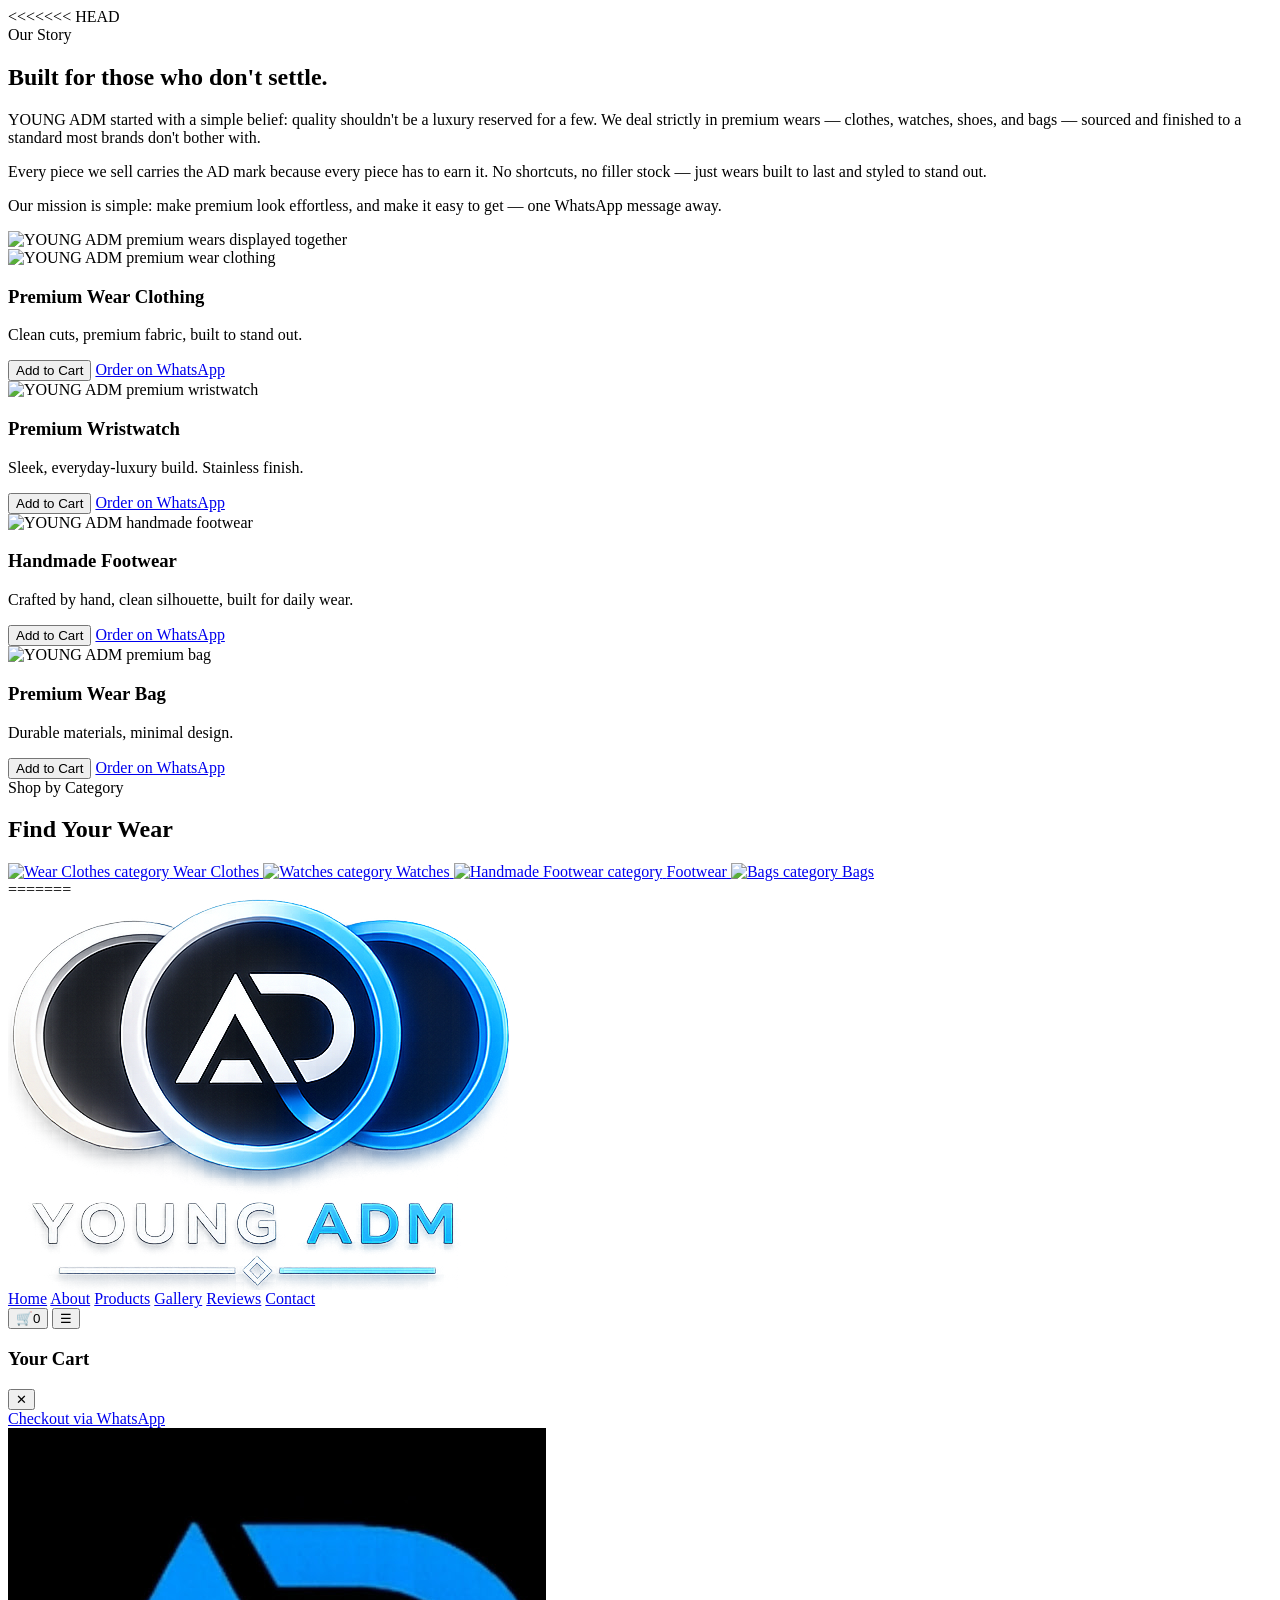
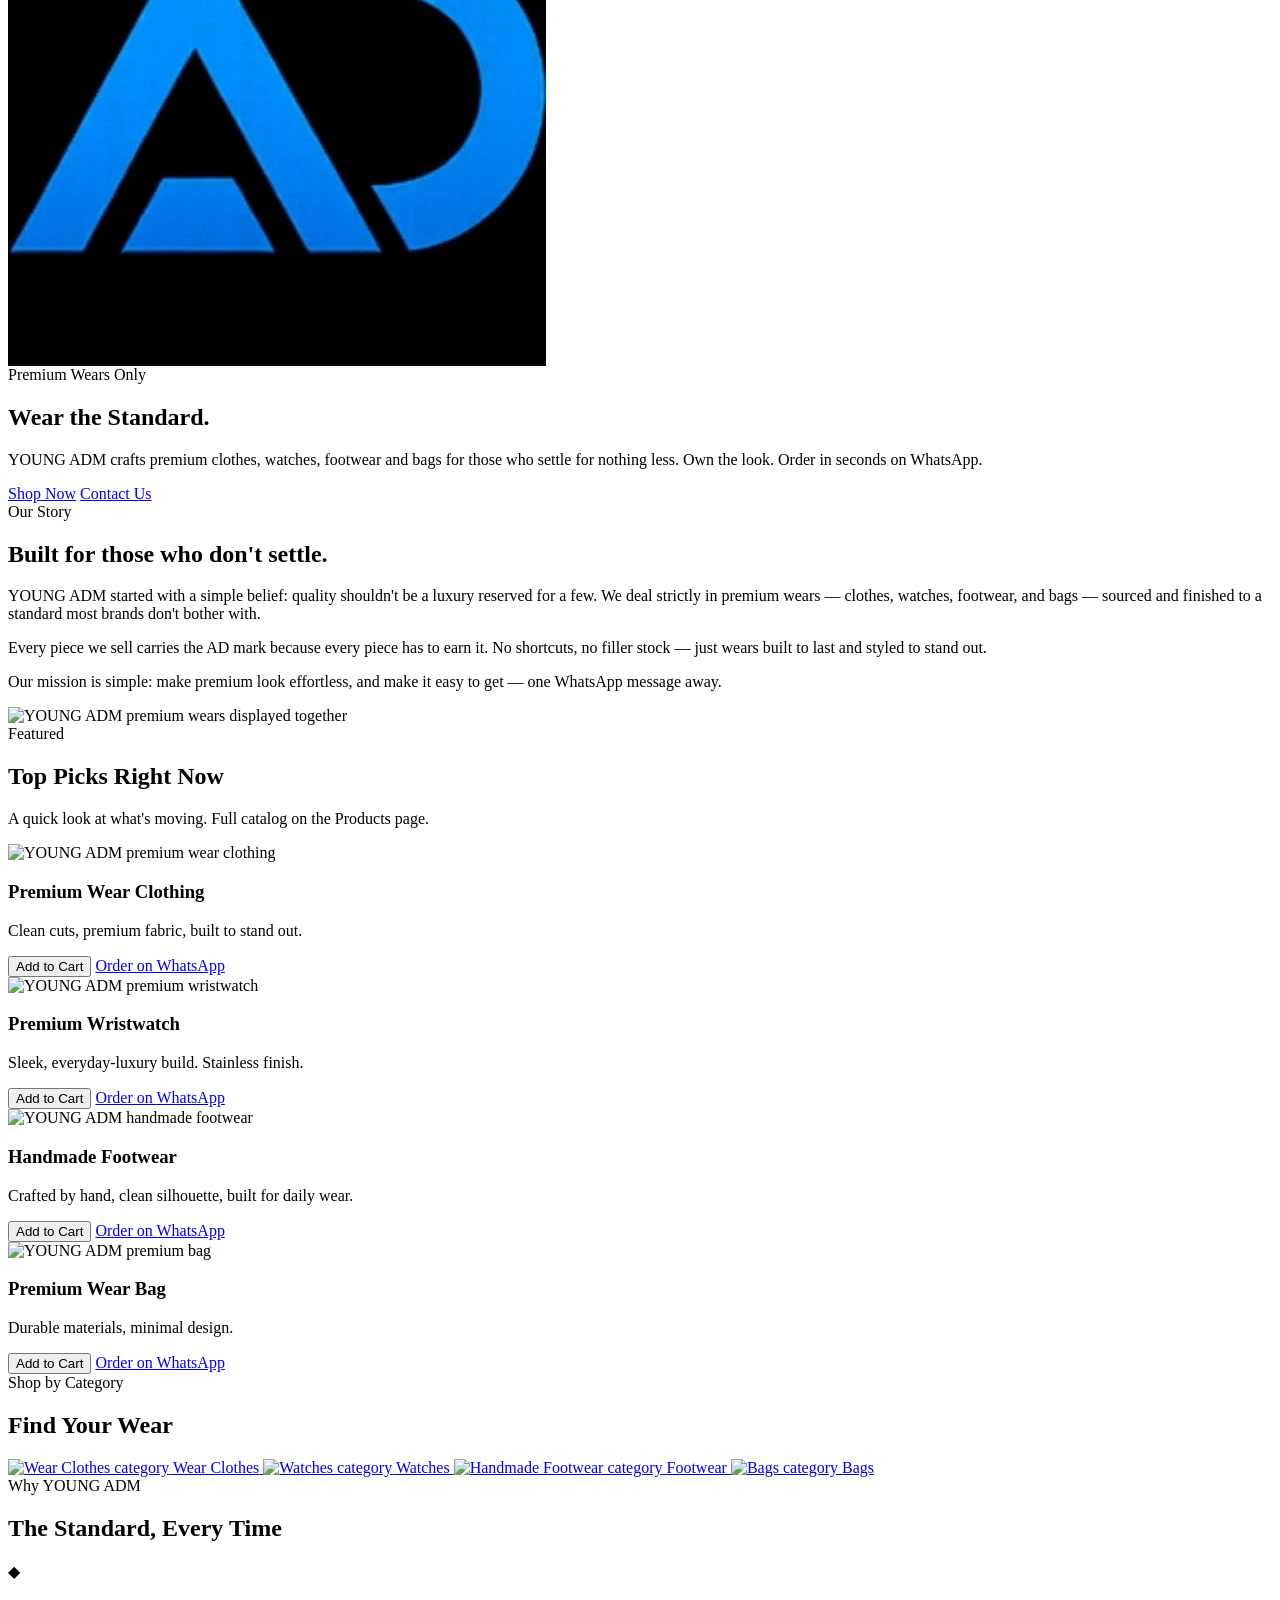
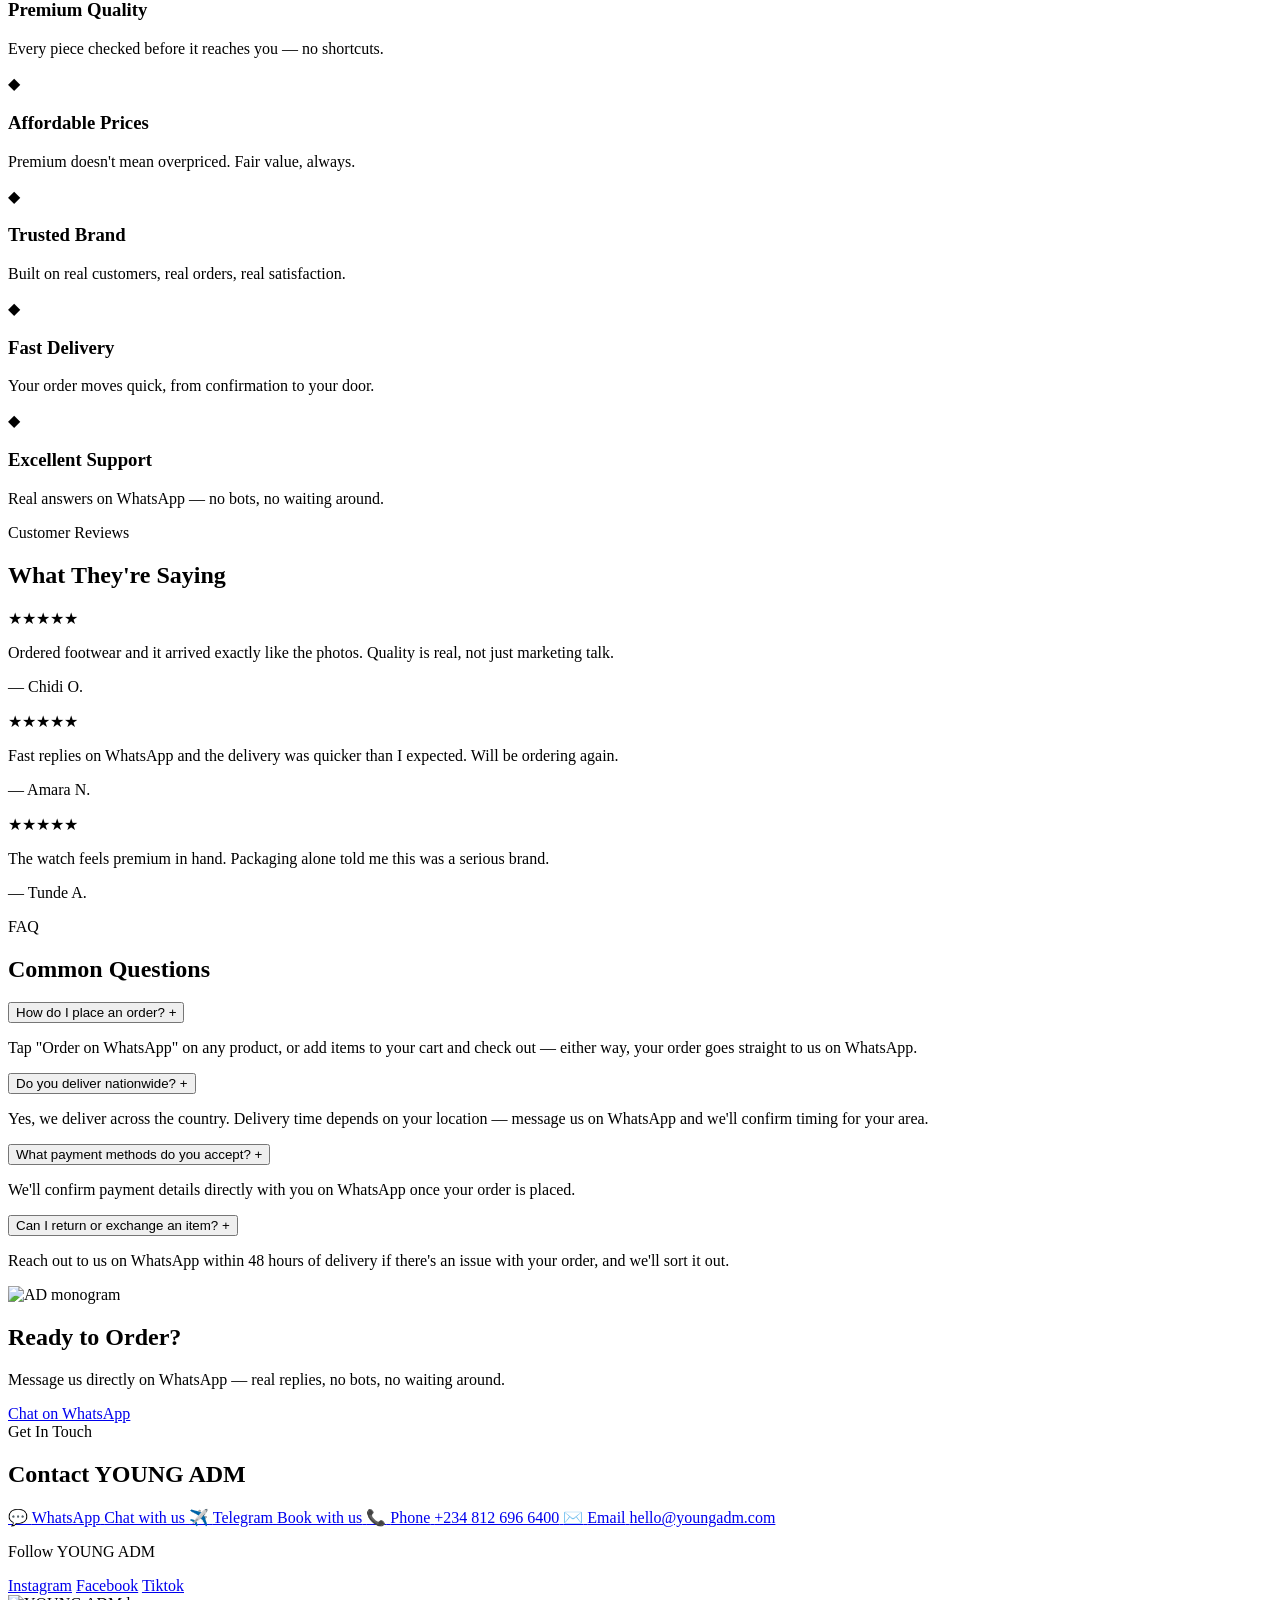
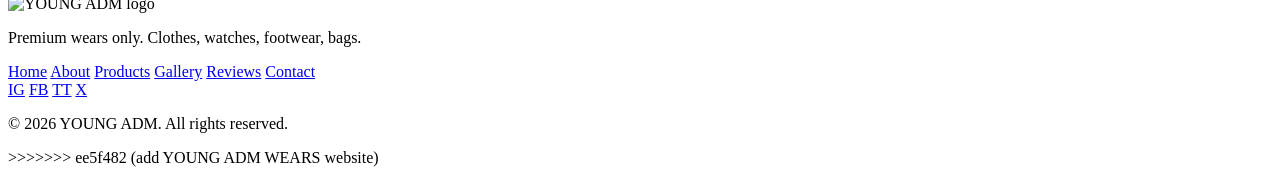
==== index.html @ b1bf280d "Rename YOUNG ADM WEARS/index.html to index.html" ====
<<<<<<< HEAD
<html lang="en">
<head>
    <meta charset="UTF-8">
    <meta name="viewport" content="width=device-width, initial-scale=1.0">
    <title>YOUNG ADM WEARS</title>
</head>
<body>
    <section id="about" class="about">
  <div class="container about-inner">

    <div class="about-text">
      <span class="eyebrow">Our Story</span>
      <h2>Built for those who don't settle.</h2>
      <p>
        YOUNG ADM started with a simple belief: quality shouldn't be a luxury
        reserved for a few. We deal strictly in premium wears — clothes,
        watches, shoes, and bags — sourced and finished to a standard most
        brands don't bother with.
      </p>
      <p>
        Every piece we sell carries the AD mark because every piece has to
        earn it. No shortcuts, no filler stock — just wears built to last and
        styled to stand out.
      </p>
      <p>
        Our mission is simple: make premium look effortless, and make it easy
        to get — one WhatsApp message away.
      </p>
    </div>

    <div class="about-image">
      <img src="assets/images/about/brand-story.jpg" alt="YOUNG ADM premium wears displayed together" />
    </div>
    <div class="product-grid">

  <article class="product-card" data-product-id="p1" data-product-name="Premium Wear Clothing" data-product-price="0">
    <img src="assets/images/products/clothes-1.jpg" alt="YOUNG ADM premium wear clothing" />
    <div class="product-card-body">
      <h3>Premium Wear Clothing</h3>
      <p>Clean cuts, premium fabric, built to stand out.</p>
      <div class="product-card-actions">
        <button class="btn btn-secondary add-to-cart-btn">Add to Cart</button>
        <a href="https://wa.me/08126966400?text=I'm%20interested%20in%20Premium%20Wear%20Clothing" class="btn btn-primary" target="_blank" rel="noopener">Order on WhatsApp</a>
      </div>
    </div>
  </article>

  <article class="product-card" data-product-id="p2" data-product-name="Premium Wristwatch" data-product-price="0">
    <img src="assets/images/products/watch-1.jpg" alt="YOUNG ADM premium wristwatch" />
    <div class="product-card-body">
      <h3>Premium Wristwatch</h3>
      <p>Sleek, everyday-luxury build. Stainless finish.</p>
      <div class="product-card-actions">
        <button class="btn btn-secondary add-to-cart-btn">Add to Cart</button>
        <a href="https://wa.me/08126966400?text=I'm%20interested%20in%20the%20Premium%20Wristwatch" class="btn btn-primary" target="_blank" rel="noopener">Order on WhatsApp</a>
      </div>
    </div>
  </article>

  <article class="product-card" data-product-id="p3" data-product-name="Handmade Footwear" data-product-price="0">
    <img src="assets/images/products/footwear-1.jpg" alt="YOUNG ADM handmade footwear" />
    <div class="product-card-body">
      <h3>Handmade Footwear</h3>
      <p>Crafted by hand, clean silhouette, built for daily wear.</p>
      <div class="product-card-actions">
        <button class="btn btn-secondary add-to-cart-btn">Add to Cart</button>
        <a href="https://wa.me/08126966400?text=I'm%20interested%20in%20Handmade%20Footwear" class="btn btn-primary" target="_blank" rel="noopener">Order on WhatsApp</a>
      </div>
    </div>
  </article>

  <article class="product-card" data-product-id="p4" data-product-name="Premium Wear Bag" data-product-price="0">
    <img src="assets/images/products/bag-1.jpg" alt="YOUNG ADM premium bag" />
    <div class="product-card-body">
      <h3>Premium Wear Bag</h3>
      <p>Durable materials, minimal design.</p>
      <div class="product-card-actions">
        <button class="btn btn-secondary add-to-cart-btn">Add to Cart</button>
        <a href="https://wa.me/08126966400?text=I'm%20interested%20in%20the%20Premium%20Wear%20Bag" class="btn btn-primary" target="_blank" rel="noopener">Order on WhatsApp</a>
      </div>
      <section id="categories" class="categories">
  <div class="container">

    <div class="section-heading">
      <span class="eyebrow">Shop by Category</span>
      <h2>Find Your Wear</h2>
    </div>

    <div class="category-grid">

      <a href="products.html#clothes" class="category-tile">
        <img src="assets/images/products/category-clothes.jpg" alt="Wear Clothes category" />
        <span class="category-tile-label">Wear Clothes</span>
      </a>

      <a href="products.html#watches" class="category-tile">
        <img src="assets/images/products/category-watches.jpg" alt="Watches category" />
        <span class="category-tile-label">Watches</span>
      </a>

      <a href="products.html#footwear" class="category-tile">
        <img src="assets/images/products/category-footwear.jpg" alt="Handmade Footwear category" />
        <span class="category-tile-label">Footwear</span>
      </a>

      <a href="products.html#bags" class="category-tile">
        <img src="assets/images/products/category-bags.jpg" alt="Bags category" />
        <span class="category-tile-label">Bags</span>
      </a>

    </div>
  </div>
</section>
    </div>
  </article>

</div>

  </div>
</section>
</body>
=======
<!DOCTYPE html>
<html lang="en">
<head>
  <meta charset="UTF-8">
  <meta name="viewport" content="width=device-width, initial-scale=1.0">
  <title>YOUNG ADM WEARS</title>
  <meta name="description" content="YOUNG ADM is a premium wears brand — shop clothes, watches, footwear and bags. Order directly via WhatsApp." />
  <link rel="icon" type="image/jpeg" href="AD.jpg">
<link rel="stylesheet" href="style.css">
<script src="script.js"></script>
</head>
<body>
<header class="site-header">
  <div class="container header-inner">
    <a href="index.html" class="brand-mark" aria-label="YOUNG ADM Home">
      <img src="ADM.jpg" alt="YOUNG ADM logo" />
    </a>
    <nav class="nav-links" aria-label="Primary">
      <a href="index.html">Home</a>
      <a href="about.html">About</a>
      <a href="products.html">Products</a>
      <a href="gallery.html">Gallery</a>
      <a href="testimonials.html">Reviews</a>
      <a href="contact.html">Contact</a>
    </nav>
    <div class="nav-actions">
      <button class="cart-btn" aria-label="View cart" id="cart-toggle-btn">🛒<span class="cart-count" id="cart-count">0</span></button>
      <button class="nav-toggle" aria-label="Open menu" id="nav-toggle">☰</button>
    </div>
  </div>
  <div class="cart-panel" id="cart-panel">
    <div class="cart-panel-header">
      <h3>Your Cart</h3>
      <button class="cart-close-btn" id="cart-close-btn" aria-label="Close cart">✕</button>
    </div>
    <div class="cart-panel-items" id="cart-panel-items">
      <!-- Filled in automatically by script.js -->
    </div>
    <div class="cart-panel-footer">
      <a href="#" id="cart-checkout-btn" class="btn btn-primary" target="_blank" rel="noopener">
        Checkout via WhatsApp
      </a>
    </div>
  </div>
  <div class="cart-overlay" id="cart-overlay"></div>
</header>
  <section class="hero" id="hero">
    <div class="container hero-inner">
      <div class="hero-rings">
        <img src="AD.jpg" alt="AD monogram" />
      </div>
      <span class="eyebrow hero-eyebrow">Premium Wears Only</span>
      <h1 class="hero-title">Wear the <span class="accent-word">Standard.</span></h1>
      <p class="hero-subtitle">YOUNG ADM crafts premium clothes, watches, footwear and bags for those who settle for nothing less. Own the look. Order in seconds on WhatsApp.</p>
      <div class="hero-actions">
        <a href="products.html" class="btn btn-primary">Shop Now</a>
        <a href="contact.html" class="btn btn-secondary">Contact Us</a>
      </div>
    </div>
  </section>

  <section id="about" class="about">
    <div class="container about-inner">
      <div class="about-text">
        <span class="eyebrow">Our Story</span>
        <h2>Built for those who don't settle.</h2>
        <p>
          YOUNG ADM started with a simple belief: quality shouldn't be a luxury
          reserved for a few. We deal strictly in premium wears — clothes,
          watches, footwear, and bags — sourced and finished to a standard most
          brands don't bother with.
        </p>
        <p>
          Every piece we sell carries the AD mark because every piece has to
          earn it. No shortcuts, no filler stock — just wears built to last and
          styled to stand out.
        </p>
        <p>
          Our mission is simple: make premium look effortless, and make it easy
          to get — one WhatsApp message away.
        </p>
      </div>
      <div class="about-image">
        <img src="assets/images/about/brand-story.jpg" alt="YOUNG ADM premium wears displayed together" />
      </div>
    </div>
  </section>

  <section id="products-preview" class="products-preview">
    <div class="container">
      <div class="section-heading">
        <span class="eyebrow">Featured</span>
        <h2>Top Picks Right Now</h2>
        <p>A quick look at what's moving. Full catalog on the Products page.</p>
      </div>

      <div class="product-grid">

        <article class="product-card" data-product-id="p1" data-product-name="Premium Wear Clothing" data-product-price="0">
          <img src="assets/images/products/clothes-1.jpg" alt="YOUNG ADM premium wear clothing" />
          <div class="product-card-body">
            <h3>Premium Wear Clothing</h3>
            <p>Clean cuts, premium fabric, built to stand out.</p>
            <div class="product-card-actions">
              <button class="btn btn-secondary add-to-cart-btn">Add to Cart</button>
              <a href="https://wa.me/2348126966400?text=I'm%20interested%20in%20Premium%20Wear%20Clothing" class="btn btn-primary" target="_blank" rel="noopener">Order on WhatsApp</a>
            </div>
          </div>
        </article>

        <article class="product-card" data-product-id="p2" data-product-name="Premium Wristwatch" data-product-price="0">
          <img src="assets/images/products/watch-1.jpg" alt="YOUNG ADM premium wristwatch" />
          <div class="product-card-body">
            <h3>Premium Wristwatch</h3>
            <p>Sleek, everyday-luxury build. Stainless finish.</p>
            <div class="product-card-actions">
              <button class="btn btn-secondary add-to-cart-btn">Add to Cart</button>
              <a href="https://wa.me/2348126966400?text=I'm%20interested%20in%20the%20Premium%20Wristwatch" class="btn btn-primary" target="_blank" rel="noopener">Order on WhatsApp</a>
            </div>
          </div>
        </article>

        <article class="product-card" data-product-id="p3" data-product-name="Handmade Footwear" data-product-price="0">
          <img src="assets/images/products/footwear-1.jpg" alt="YOUNG ADM handmade footwear" />
          <div class="product-card-body">
            <h3>Handmade Footwear</h3>
            <p>Crafted by hand, clean silhouette, built for daily wear.</p>
            <div class="product-card-actions">
              <button class="btn btn-secondary add-to-cart-btn">Add to Cart</button>
              <a href="https://wa.me/2348126966400?text=I'm%20interested%20in%20Handmade%20Footwear" class="btn btn-primary" target="_blank" rel="noopener">Order on WhatsApp</a>
            </div>
          </div>
        </article>

        <article class="product-card" data-product-id="p4" data-product-name="Premium Wear Bag" data-product-price="0">
          <img src="assets/images/products/bag-1.jpg" alt="YOUNG ADM premium bag" />
          <div class="product-card-body">
            <h3>Premium Wear Bag</h3>
            <p>Durable materials, minimal design.</p>
            <div class="product-card-actions">
              <button class="btn btn-secondary add-to-cart-btn">Add to Cart</button>
              <a href="https://wa.me/2348126966400?text=I'm%20interested%20in%20the%20Premium%20Wear%20Bag" class="btn btn-primary" target="_blank" rel="noopener">Order on WhatsApp</a>
            </div>
          </div>
        </article>

      </div>
    </div>
  </section>

  <section id="categories" class="categories">
    <div class="container">
      <div class="section-heading">
        <span class="eyebrow">Shop by Category</span>
        <h2>Find Your Wear</h2>
      </div>
      <div class="category-grid">
        <a href="products.html#clothes" class="category-tile">
          <img src="assets/images/products/category-clothes.jpg" alt="Wear Clothes category" />
          <span class="category-tile-label">Wear Clothes</span>
        </a>
        <a href="products.html#watches" class="category-tile">
          <img src="assets/images/products/category-watches.jpg" alt="Watches category" />
          <span class="category-tile-label">Watches</span>
        </a>
        <a href="products.html#footwear" class="category-tile">
          <img src="assets/images/products/category-footwear.jpg" alt="Handmade Footwear category" />
          <span class="category-tile-label">Footwear</span>
        </a>
        <a href="products.html#bags" class="category-tile">
          <img src="assets/images/products/category-bags.jpg" alt="Bags category" />
          <span class="category-tile-label">Bags</span>
        </a>
      </div>
    </div>
  </section>

  <section id="why-us" class="why-us">
    <div class="container">
      <div class="section-heading">
        <span class="eyebrow">Why YOUNG ADM</span>
        <h2>The Standard, Every Time</h2>
      </div>
      <div class="why-grid">
        <div class="why-card">
          <span class="why-icon">◆</span>
          <h3>Premium Quality</h3>
          <p>Every piece checked before it reaches you — no shortcuts.</p>
        </div>
        <div class="why-card">
          <span class="why-icon">◆</span>
          <h3>Affordable Prices</h3>
          <p>Premium doesn't mean overpriced. Fair value, always.</p>
        </div>
        <div class="why-card">
          <span class="why-icon">◆</span>
          <h3>Trusted Brand</h3>
          <p>Built on real customers, real orders, real satisfaction.</p>
        </div>
        <div class="why-card">
          <span class="why-icon">◆</span>
          <h3>Fast Delivery</h3>
          <p>Your order moves quick, from confirmation to your door.</p>
        </div>
        <div class="why-card">
          <span class="why-icon">◆</span>
          <h3>Excellent Support</h3>
          <p>Real answers on WhatsApp — no bots, no waiting around.</p>
        </div>
      </div>
    </div>
  </section>
  <section id="reviews" class="reviews">
  <div class="container">

    <div class="section-heading">
      <span class="eyebrow">Customer Reviews</span>
      <h2>What They're Saying</h2>
    </div>

    <div class="review-grid">

      <article class="review-card">
        <div class="review-stars" aria-label="5 out of 5 stars">★★★★★</div>
        <p class="review-text">
          Ordered footwear and it arrived exactly like the photos. Quality is
          real, not just marketing talk.
        </p>
        <p class="review-author">— Chidi O.</p>
      </article>

      <article class="review-card">
        <div class="review-stars" aria-label="5 out of 5 stars">★★★★★</div>
        <p class="review-text">
          Fast replies on WhatsApp and the delivery was quicker than I
          expected. Will be ordering again.
        </p>
        <p class="review-author">— Amara N.</p>
      </article>

      <article class="review-card">
        <div class="review-stars" aria-label="5 out of 5 stars">★★★★★</div>
        <p class="review-text">
          The watch feels premium in hand. Packaging alone told me this was a
          serious brand.
        </p>
        <p class="review-author">— Tunde A.</p>
      </article>

    </div>
  </div>
</section>
<section id="faq" class="faq">
  <div class="container">

    <div class="section-heading">
      <span class="eyebrow">FAQ</span>
      <h2>Common Questions</h2>
    </div>

    <div class="faq-list">

      <div class="faq-item">
        <button class="faq-question" aria-expanded="false">
          <span>How do I place an order?</span>
          <span class="faq-icon">+</span>
        </button>
        <div class="faq-answer">
          <p>Tap "Order on WhatsApp" on any product, or add items to your cart and check out — either way, your order goes straight to us on WhatsApp.</p>
        </div>
      </div>

      <div class="faq-item">
        <button class="faq-question" aria-expanded="false">
          <span>Do you deliver nationwide?</span>
          <span class="faq-icon">+</span>
        </button>
        <div class="faq-answer">
          <p>Yes, we deliver across the country. Delivery time depends on your location — message us on WhatsApp and we'll confirm timing for your area.</p>
        </div>
      </div>

      <div class="faq-item">
        <button class="faq-question" aria-expanded="false">
          <span>What payment methods do you accept?</span>
          <span class="faq-icon">+</span>
        </button>
        <div class="faq-answer">
          <p>We'll confirm payment details directly with you on WhatsApp once your order is placed.</p>
        </div>
      </div>

      <div class="faq-item">
        <button class="faq-question" aria-expanded="false">
          <span>Can I return or exchange an item?</span>
          <span class="faq-icon">+</span>
        </button>
        <div class="faq-answer">
          <p>Reach out to us on WhatsApp within 48 hours of delivery if there's an issue with your order, and we'll sort it out.</p>
        </div>
      </div>

    </div>
  </div>
</section>
<section id="whatsapp-cta" class="whatsapp-cta">
  <div class="container whatsapp-cta-inner">

    <img src="assets/images/logo/ad-monogram.webp" alt="AD monogram" class="whatsapp-cta-mark" />

    <h2>Ready to Order?</h2>
    <p>Message us directly on WhatsApp — real replies, no bots, no waiting around.</p>

    <a href="https://wa.me/2348126966400?text=Hi%2C%20I'd%20like%20to%20place%20an%20order" class="btn btn-primary whatsapp-cta-btn" target="_blank" rel="noopener">
      Chat on WhatsApp
    </a>

  </div>
</section>
<section id="contact" class="contact">
  <div class="container">

    <div class="section-heading">
      <span class="eyebrow">Get In Touch</span>
      <h2>Contact YOUNG ADM</h2>
    </div>

    <div class="contact-grid">

      <a href="https://wa.me/2348126966400" class="contact-card" target="_blank" rel="noopener">
        <span class="contact-icon">💬</span>
        <span class="contact-label">WhatsApp</span>
        <span class="contact-value">Chat with us</span>
      </a>

      <a href="https://t.me/YOURUSERNAME" class="contact-card" target="_blank" rel="noopener">
        <span class="contact-icon">✈️</span>
        <span class="contact-label">Telegram</span>
        <span class="contact-value">Book with us</span>
      </a>

      <a href="tel:+2348126966400" class="contact-card">
        <span class="contact-icon">📞</span>
        <span class="contact-label">Phone</span>
        <span class="contact-value">+234 812 696 6400</span>
      </a>

      <a href="mailto:hello@youngadm.com" class="contact-card">
        <span class="contact-icon">✉️</span>
        <span class="contact-label">Email</span>
        <span class="contact-value">hello@youngadm.com</span>
      </a>

    </div>

    <div class="social-block">
      <p class="social-label">Follow YOUNG ADM</p>
      <div class="social-links">
        <a href="https://instagram.com/youngadm01" class="social-icon" target="_blank" rel="noopener" aria-label="Instagram">Instagram</a>
        <a href="https://facebook.com/young adm" class="social-icon" target="_blank" rel="noopener" aria-label="Facebook">Facebook</a>
        <a href="https://tiktok.com/@youngadm01" class="social-icon" target="_blank" rel="noopener" aria-label="TikTok">Tiktok</a>
      </div>
    </div>

  </div>
</section>
<footer class="site-footer">
  <div class="container footer-inner">

    <div class="footer-brand">
      <img src="assets/images/logo/young-adm-full-logo.png" alt="YOUNG ADM logo" class="footer-logo" />
      <p>Premium wears only. Clothes, watches, footwear, bags.</p>
    </div>

    <nav class="footer-links" aria-label="Footer">
      <a href="index.html">Home</a>
      <a href="about.html">About</a>
      <a href="products.html">Products</a>
      <a href="gallery.html">Gallery</a>
      <a href="testimonials.html">Reviews</a>
      <a href="contact.html">Contact</a>
    </nav>

    <div class="footer-social">
      <a href="https://instagram.com/YOURHANDLE" target="_blank" rel="noopener" aria-label="Instagram">IG</a>
      <a href="https://facebook.com/YOURHANDLE" target="_blank" rel="noopener" aria-label="Facebook">FB</a>
      <a href="https://tiktok.com/@YOURHANDLE" target="_blank" rel="noopener" aria-label="TikTok">TT</a>
      <a href="https://x.com/YOURHANDLE" target="_blank" rel="noopener" aria-label="X">X</a>
    </div>

    <div class="footer-bottom">
      <p>&copy; 2026 YOUNG ADM. All rights reserved.</p>
    </div>

  </div>
</footer>

  <script src="assets/js/main.js"></script>
</body>
>>>>>>> ee5f482 (add YOUNG ADM WEARS website)
</html>
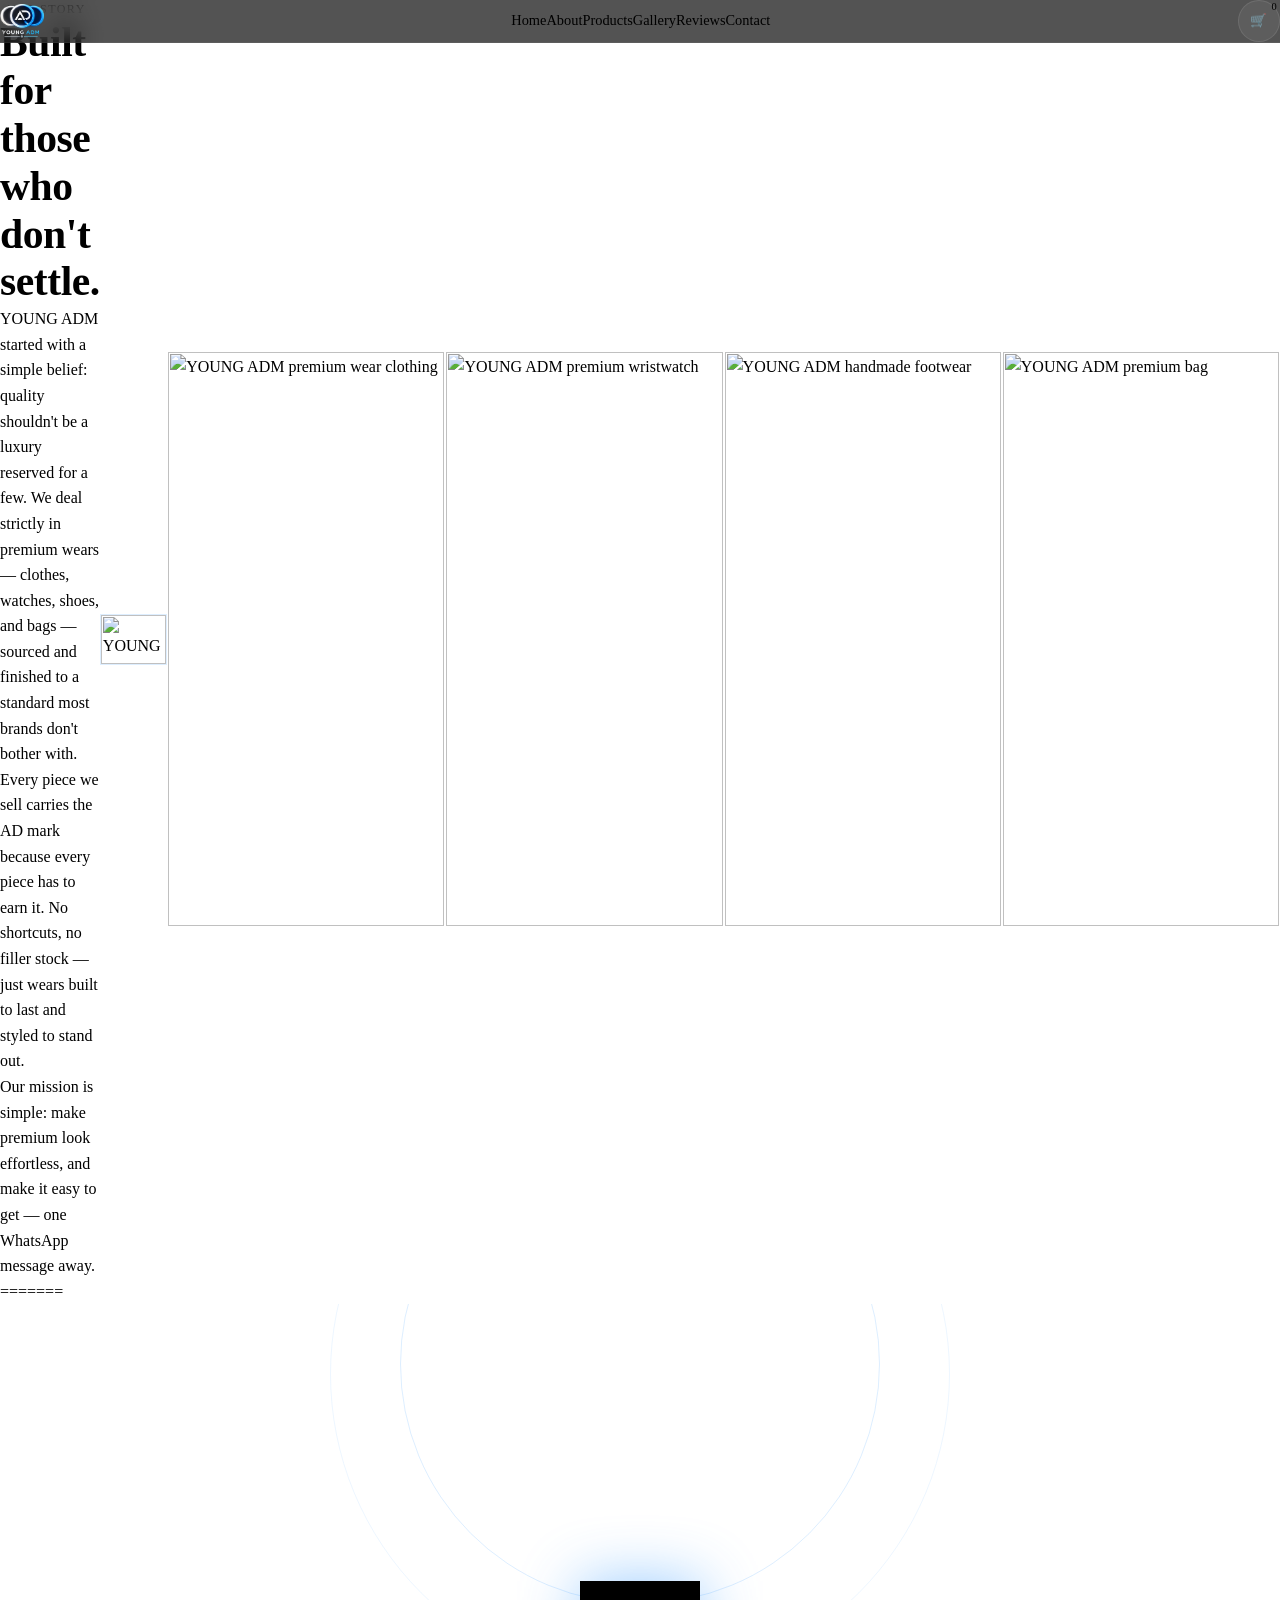
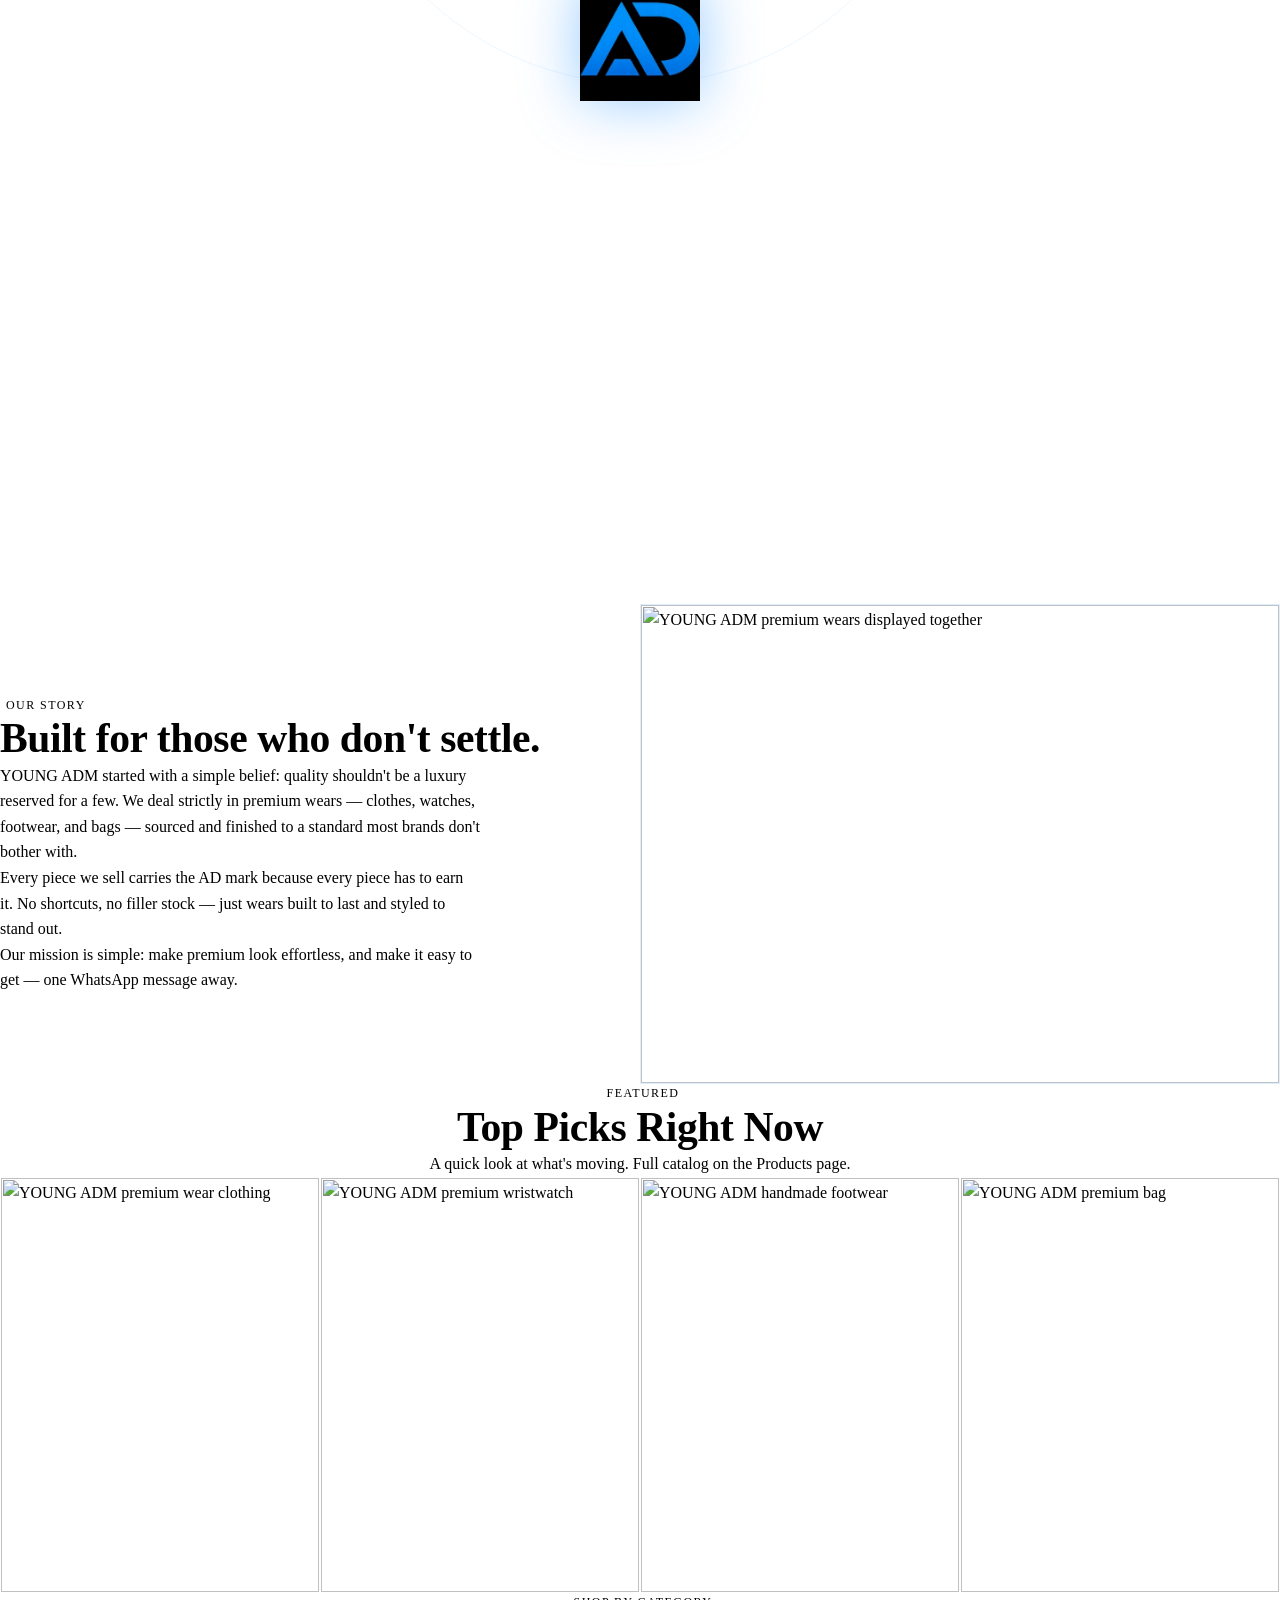
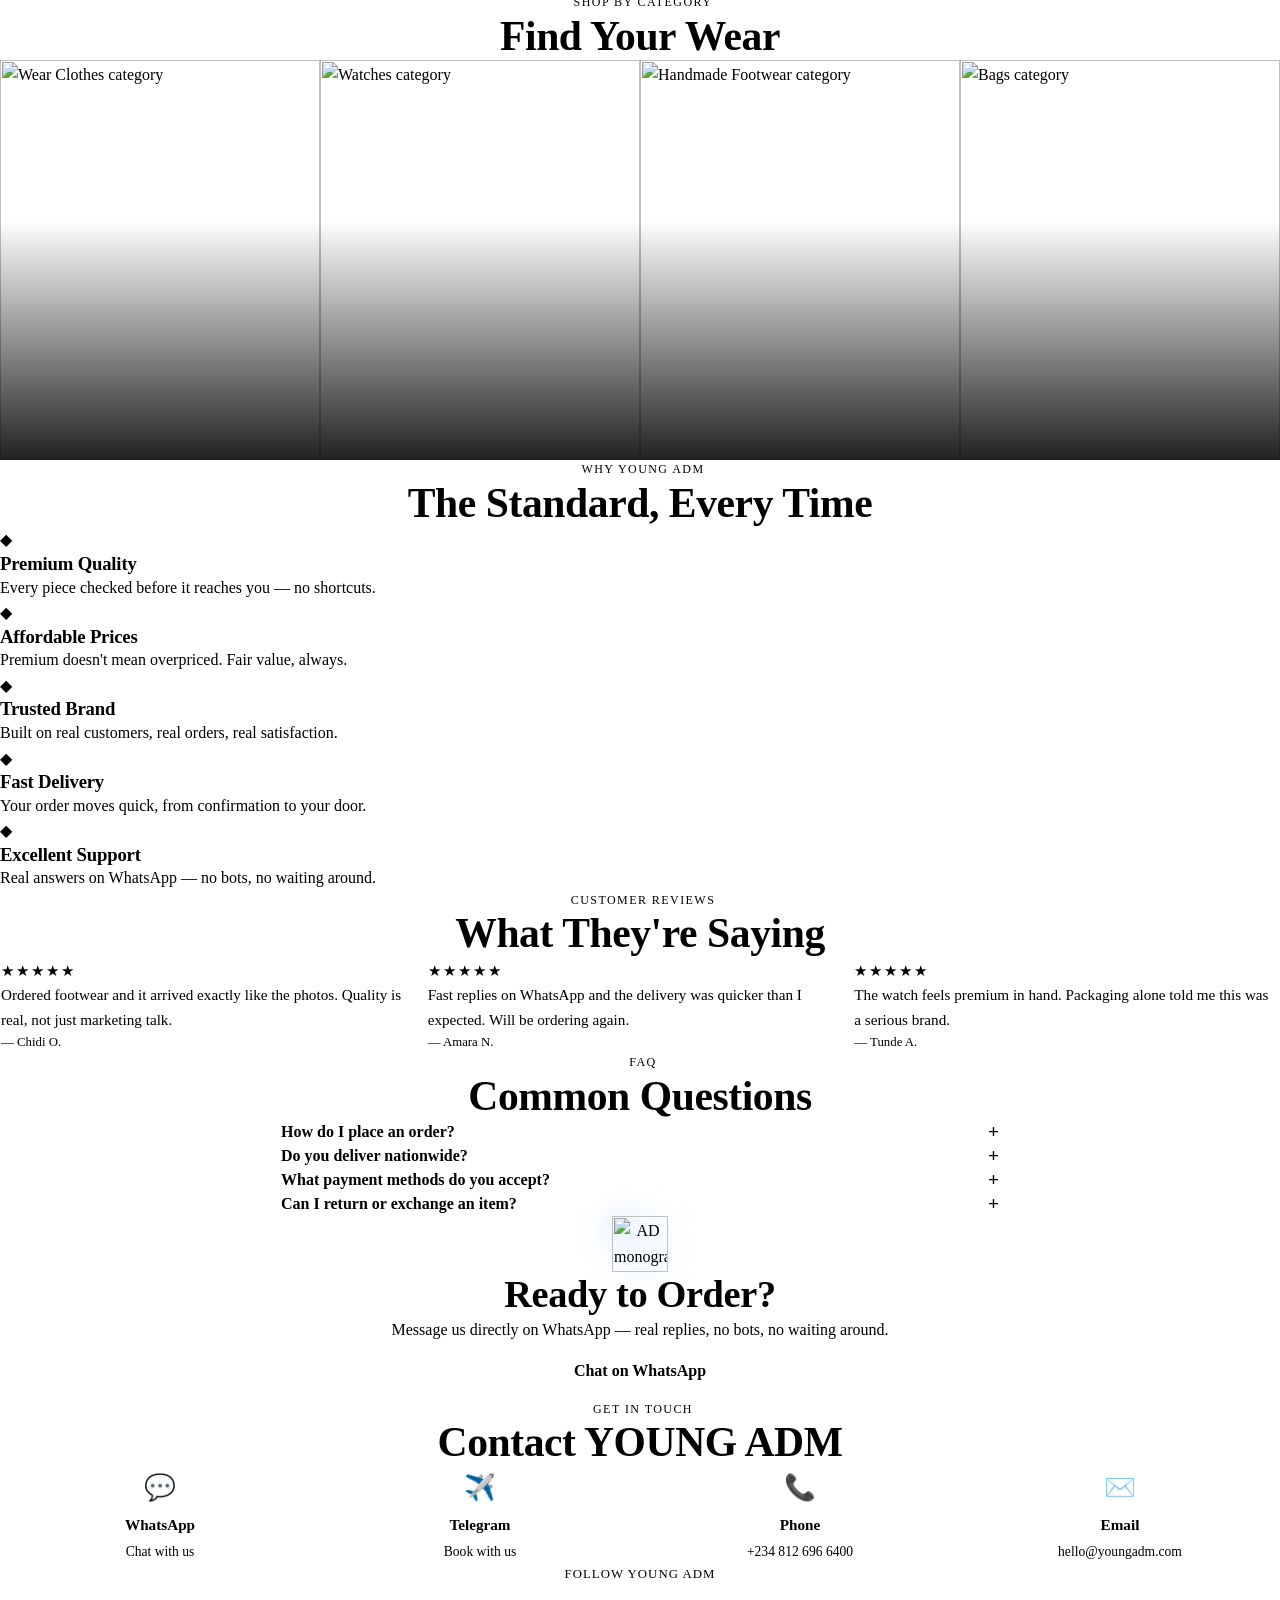
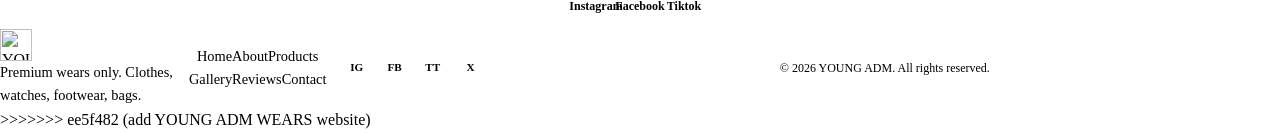
==== commit 309d89a5: "index.html" ====
--- a/index.html
+++ b/index.html
@@ -1,4 +1,3 @@
-<<<<<<< HEAD
 <html lang="en">
 <head>
     <meta charset="UTF-8">
--- a/style.css
+++ b/style.css
@@ -0,0 +1,1088 @@
+<<<<<<< HEAD
+/* ============================================
+   About Section
+   ============================================ */
+
+.about {
+  padding-block: var(--space-7);
+  background: var(--bg-elevated);
+}
+
+.about-inner {
+  display: flex;
+  flex-direction: column;
+  gap: var(--space-4);
+}
+
+.about-text h2 {
+  font-size: clamp(1.8rem, 4vw, 2.6rem);
+  margin-block: var(--space-2);
+}
+
+.about-text p {
+  color: var(--text-secondary);
+  max-width: 60ch;
+  margin-bottom: var(--space-2);
+}
+
+.about-image img {
+  width: 100%;
+  border-radius: var(--radius-md);
+  aspect-ratio: 4 / 3;
+  object-fit: cover;
+  border: 1px solid rgba(28, 140, 255, 0.15);
+}
+
+/* Desktop: side by side */
+@media (min-width: 900px) {
+  .about-inner {
+    flex-direction: row;
+    align-items: center;
+    gap: var(--space-6);
+  }
+
+  .about-text,
+  .about-image {
+    flex: 1;
+  }
+}
+/* ============================================
+   Featured Products
+   ============================================ */
+
+.products-preview {
+  padding-block: var(--space-7);
+  background: var(--bg-primary);
+}
+
+.section-heading {
+  text-align: center;
+  max-width: 60ch;
+  margin-inline: auto;
+  margin-bottom: var(--space-5);
+}
+
+.section-heading h2 {
+  font-size: clamp(1.8rem, 4vw, 2.6rem);
+  margin-block: var(--space-2);
+}
+
+.section-heading p {
+  color: var(--text-secondary);
+}
+
+.product-grid {
+  display: grid;
+  grid-template-columns: 1fr;
+  gap: var(--space-3);
+}
+
+.product-card {
+  background: var(--bg-elevated);
+  border: 1px solid rgba(255, 255, 255, 0.06);
+  border-radius: var(--radius-md);
+  overflow: hidden;
+  transition: transform var(--transition-fast), border-color var(--transition-fast);
+}
+
+.product-card:hover {
+  transform: translateY(-4px);
+  border-color: rgba(28, 140, 255, 0.3);
+}
+
+.product-card img {
+  width: 100%;
+  aspect-ratio: 1 / 1;
+  object-fit: cover;
+}
+
+.product-card-body {
+  padding: var(--space-3);
+}
+
+.product-card-body h3 {
+  font-size: 1.15rem;
+  margin-bottom: var(--space-1);
+}
+
+.product-card-body p {
+  color: var(--text-secondary);
+  font-size: 0.9rem;
+  margin-bottom: var(--space-2);
+}
+
+.product-card-actions {
+  display: flex;
+  flex-direction: column;
+  gap: var(--space-1);
+}
+
+.product-card-actions .btn {
+  width: 100%;
+}
+
+/* Tablet: 2 columns */
+@media (min-width: 640px) {
+  .product-grid {
+    grid-template-columns: repeat(2, 1fr);
+  }
+}
+
+/* Desktop: 4 columns (matches our 4 categories) */
+@media (min-width: 1024px) {
+  .product-grid {
+    grid-template-columns: repeat(4, 1fr);
+  }
+
+  .product-card-actions {
+    flex-direction: row;
+  }
+}/* ============================================
+   Product Categories
+   ============================================ */
+
+.categories {
+  padding-block: var(--space-7);
+  background: var(--bg-elevated);
+}
+
+.category-grid {
+  display: grid;
+  grid-template-columns: repeat(2, 1fr);
+  gap: var(--space-2);
+}
+
+.category-tile {
+  position: relative;
+  border-radius: var(--radius-md);
+  overflow: hidden;
+  aspect-ratio: 4 / 5;
+  isolation: isolate;
+  transition: transform var(--transition-fast);
+}
+
+.category-tile:hover {
+  transform: scale(1.02);
+}
+
+.category-tile img {
+  width: 100%;
+  height: 100%;
+  object-fit: cover;
+  transition: transform var(--transition-med);
+}
+
+.category-tile:hover img {
+  transform: scale(1.08);
+}
+
+.category-tile::before {
+  content: '';
+  position: absolute;
+  inset: 0;
+  z-index: 1;
+  background: linear-gradient(180deg, transparent 40%, rgba(10, 10, 10, 0.9) 100%);
+}
+
+.category-tile-label {
+  position: absolute;
+  z-index: 2;
+  left: var(--space-2);
+  bottom: var(--space-2);
+  font-family: var(--font-display);
+  font-weight: 600;
+  font-size: 1.05rem;
+  color: var(--color-white);
+}
+
+/* Desktop: 4 across in one row */
+@media (min-width: 900px) {
+  .category-grid {
+    grid-template-columns: repeat(4, 1fr);
+  }
+=======
+@import url('https://fonts.googleapis.com/css2?family=Space+Grotesk:wght@500;600;700&family=Inter:wght@400;500;600&family=Space+Mono:wght@400;700&display=swap');
+
+:root {
+  --color-black: #0A0A0A;
+  --color-black-soft: #101418;
+  --color-blue: #1C8CFF;
+  --color-blue-glow: #5AB6FF;
+  --color-white: #FFFFFF;
+  --color-silver: #C9CDD3;
+
+  --bg-primary: var(--color-black);
+  --bg-elevated: var(--color-black-soft);
+  --text-primary: var(--color-white);
+  --text-secondary: var(--color-silver);
+  --accent: var(--color-blue);
+  --accent-glow: var(--color-blue-glow);
+
+  --font-display: 'Space Grotesk', sans-serif;
+  --font-body: 'Inter', sans-serif;
+  --font-mono: 'Space Mono', monospace;
+
+  --space-1: 8px; --space-2: 16px; --space-3: 24px;
+  --space-4: 32px; --space-5: 48px; --space-6: 64px;
+  --space-7: 96px; --space-8: 128px;
+
+  --container-max: 1200px;
+  --radius-sm: 8px; --radius-md: 16px; --radius-full: 999px;
+
+  --ease-out: cubic-bezier(0.16, 1, 0.3, 1);
+  --transition-fast: 0.2s var(--ease-out);
+  --transition-med: 0.4s var(--ease-out);
+}
+
+*, *::before, *::after { box-sizing: border-box; margin: 0; padding: 0; }
+html { scroll-behavior: smooth; }
+
+@media (prefers-reduced-motion: reduce) {
+  html { scroll-behavior: auto; }
+  *, *::before, *::after {
+    animation-duration: 0.01ms !important;
+    animation-iteration-count: 1 !important;
+    transition-duration: 0.01ms !important;
+  }
+}
+
+body {
+  font-family: var(--font-body);
+  background-color: var(--bg-primary);
+  color: var(--text-primary);
+  line-height: 1.6;
+  -webkit-font-smoothing: antialiased;
+  overflow-x: hidden;
+}
+
+img { max-width: 100%; display: block; }
+a { color: inherit; text-decoration: none; }
+ul, ol { list-style: none; }
+button, input, textarea { font-family: inherit; color: inherit; }
+button { cursor: pointer; border: none; background: none; }
+h1, h2, h3, h4 { font-family: var(--font-display); font-weight: 600; line-height: 1.15; letter-spacing: -0.01em; }
+
+a:focus-visible, button:focus-visible, input:focus-visible, textarea:focus-visible {
+  outline: 2px solid var(--accent-glow);
+  outline-offset: 3px;
+  border-radius: var(--radius-sm);
+}
+
+.container { max-width: var(--container-max); margin-inline: auto; padding-inline: var(--space-3); }
+@media (min-width: 768px) { .container { padding-inline: var(--space-4); } }
+
+.eyebrow {
+  font-family: var(--font-mono);
+  font-size: 0.75rem;
+  letter-spacing: 0.12em;
+  text-transform: uppercase;
+  color: var(--accent-glow);
+  display: inline-flex;
+  align-items: center;
+  gap: var(--space-1);
+}
+.eyebrow::before {
+  content: '';
+  width: 6px; height: 6px;
+  border-radius: 50%;
+  background: var(--accent);
+  box-shadow: 0 0 8px 2px var(--accent-glow);
+}
+
+.btn {
+  display: inline-flex; align-items: center; justify-content: center; gap: var(--space-1);
+  padding: 14px 28px; border-radius: var(--radius-full);
+  font-family: var(--font-body); font-weight: 600; font-size: 0.95rem;
+  transition: transform var(--transition-fast), box-shadow var(--transition-fast), background var(--transition-fast);
+  white-space: nowrap;
+}
+.btn-primary { background: var(--accent); color: var(--color-white); }
+.btn-primary:hover { transform: translateY(-2px); box-shadow: 0 8px 24px -4px rgba(28, 140, 255, 0.6); }
+.btn-secondary { background: transparent; color: var(--color-white); border: 1.5px solid rgba(255, 255, 255, 0.25); }
+.btn-secondary:hover { border-color: var(--accent-glow); color: var(--accent-glow); transform: translateY(-2px); }
+
+.ring-badge { position: relative; display: inline-block; }
+.ring-badge::before, .ring-badge::after {
+  content: ''; position: absolute; border-radius: 50%;
+  border: 1.5px solid rgba(28, 140, 255, 0.35); pointer-events: none;
+}
+.site-header {
+  position: fixed; top: 0; left: 0; right: 0; z-index: 100;
+  padding: var(--space-2) 0;
+  background: rgba(10, 10, 10, 0.7);
+  backdrop-filter: blur(12px);
+  -webkit-backdrop-filter: blur(12px);
+  border-bottom: 1px solid rgba(255, 255, 255, 0.06);
+  transition: background var(--transition-fast);
+}
+
+.header-inner { display: flex; align-items: center; justify-content: space-between; gap: var(--space-3); }
+.brand-mark { display: flex; align-items: center; gap: var(--space-1); }
+.brand-mark img { height: 34px; width: auto; }
+
+.nav-links {
+  display: none; align-items: center; gap: var(--space-4);
+  font-size: 0.9rem; font-weight: 500; color: var(--text-secondary);
+}
+.nav-links a { position: relative; transition: color var(--transition-fast); }
+.nav-links a:hover { color: var(--color-white); }
+.nav-links a::after {
+  content: ''; position: absolute; left: 0; bottom: -4px;
+  width: 0; height: 1.5px; background: var(--accent);
+  transition: width var(--transition-fast);
+}
+.nav-links a:hover::after { width: 100%; }
+
+@media (min-width: 900px) { .nav-links { display: flex; } }
+
+.nav-actions { display: flex; align-items: center; gap: var(--space-2); }
+
+.cart-btn {
+  position: relative; display: flex; align-items: center; justify-content: center;
+  width: 42px; height: 42px; border-radius: 50%;
+  background: rgba(255, 255, 255, 0.06); border: 1px solid rgba(255, 255, 255, 0.1);
+  transition: border-color var(--transition-fast), background var(--transition-fast);
+}
+.cart-btn:hover { border-color: var(--accent-glow); background: rgba(28, 140, 255, 0.1); }
+
+.cart-count {
+  position: absolute; top: -4px; right: -4px;
+  min-width: 18px; height: 18px; padding: 0 4px; border-radius: 50%;
+  background: var(--accent); color: var(--color-white);
+  font-family: var(--font-mono); font-size: 0.65rem;
+  display: flex; align-items: center; justify-content: center;
+}
+
+.nav-toggle {
+  display: flex; width: 42px; height: 42px; align-items: center; justify-content: center;
+  border-radius: 50%; background: rgba(255, 255, 255, 0.06); border: 1px solid rgba(255, 255, 255, 0.1);
+}
+@media (min-width: 900px) { .nav-toggle { display: none; } }
+
+.hero {
+  position: relative; min-height: 100svh; display: flex; align-items: center;
+  padding-top: 100px; padding-bottom: var(--space-6); overflow: hidden;
+  background: radial-gradient(ellipse 60% 50% at 50% 0%, rgba(28, 140, 255, 0.18), transparent 70%), var(--color-black);
+}
+
+.hero-inner { position: relative; z-index: 2; display: flex; flex-direction: column; align-items: center; text-align: center; gap: var(--space-3); }
+
+.hero-rings { position: relative; width: 120px; height: 120px; margin-bottom: var(--space-2); }
+.hero-rings img { width: 100%; height: 100%; object-fit: contain; filter: drop-shadow(0 0 30px rgba(28, 140, 255, 0.45)); animation: float 5s ease-in-out infinite; }
+@keyframes float { 0%, 100% { transform: translateY(0); } 50% { transform: translateY(-10px); } }
+
+.hero-eyebrow { opacity: 0; animation: reveal 0.7s var(--ease-out) 0.1s forwards; }
+.hero-title { font-size: clamp(2.4rem, 7vw, 4.5rem); max-width: 14ch; opacity: 0; animation: reveal 0.8s var(--ease-out) 0.25s forwards; }
+.hero-title .accent-word {
+  color: var(--accent);
+  background: linear-gradient(180deg, var(--accent-glow), var(--accent));
+  -webkit-background-clip: text; background-clip: text; -webkit-text-fill-color: transparent;
+}
+.hero-subtitle { max-width: 46ch; font-size: clamp(1rem, 2.2vw, 1.15rem); color: var(--text-secondary); opacity: 0; animation: reveal 0.8s var(--ease-out) 0.4s forwards; }
+.hero-actions { display: flex; flex-wrap: wrap; justify-content: center; gap: var(--space-2); margin-top: var(--space-2); opacity: 0; animation: reveal 0.8s var(--ease-out) 0.55s forwards; }
+
+@keyframes reveal { from { opacity: 0; transform: translateY(16px); } to { opacity: 1; transform: translateY(0); } }
+
+@media (prefers-reduced-motion: reduce) {
+  .hero-eyebrow, .hero-title, .hero-subtitle, .hero-actions, .hero-rings img { animation: none; opacity: 1; }
+}
+
+.hero::before, .hero::after {
+  content: ''; position: absolute; border-radius: 50%;
+  border: 1px solid rgba(28, 140, 255, 0.15); pointer-events: none;
+}
+.hero::before { width: 480px; height: 480px; top: -180px; left: 50%; transform: translateX(-50%); }
+.hero::after { width: 620px; height: 620px; top: -240px; left: 50%; transform: translateX(-50%); border-color: rgba(28, 140, 255, 0.08); }
+.about { padding-block: var(--space-7); background: var(--bg-elevated); }
+.about-inner { display: flex; flex-direction: column; gap: var(--space-4); }
+.about-text h2 { font-size: clamp(1.8rem, 4vw, 2.6rem); margin-block: var(--space-2); }
+.about-text p { color: var(--text-secondary); max-width: 60ch; margin-bottom: var(--space-2); }
+.about-image img { width: 100%; border-radius: var(--radius-md); aspect-ratio: 4 / 3; object-fit: cover; border: 1px solid rgba(28, 140, 255, 0.15); }
+
+@media (min-width: 900px) {
+  .about-inner { flex-direction: row; align-items: center; gap: var(--space-6); }
+  .about-text, .about-image { flex: 1; }
+}
+.products-preview { padding-block: var(--space-7); background: var(--bg-primary); }
+.section-heading { text-align: center; max-width: 60ch; margin-inline: auto; margin-bottom: var(--space-5); }
+.section-heading h2 { font-size: clamp(1.8rem, 4vw, 2.6rem); margin-block: var(--space-2); }
+.section-heading p { color: var(--text-secondary); }
+
+.product-grid { display: grid; grid-template-columns: 1fr; gap: var(--space-3); }
+
+.product-card {
+  background: var(--bg-elevated); border: 1px solid rgba(255, 255, 255, 0.06);
+  border-radius: var(--radius-md); overflow: hidden;
+  transition: transform var(--transition-fast), border-color var(--transition-fast);
+}
+.product-card:hover { transform: translateY(-4px); border-color: rgba(28, 140, 255, 0.3); }
+.product-card img { width: 100%; aspect-ratio: 1 / 1; object-fit: cover; }
+.product-card-body { padding: var(--space-3); }
+.product-card-body h3 { font-size: 1.15rem; margin-bottom: var(--space-1); }
+.product-card-body p { color: var(--text-secondary); font-size: 0.9rem; margin-bottom: var(--space-2); }
+.product-card-actions { display: flex; flex-direction: column; gap: var(--space-1); }
+.product-card-actions .btn { width: 100%; }
+
+@media (min-width: 640px) { .product-grid { grid-template-columns: repeat(2, 1fr); } }
+@media (min-width: 1024px) {
+  .product-grid { grid-template-columns: repeat(4, 1fr); }
+  .product-card-actions { flex-direction: row; }
+}
+.categories { padding-block: var(--space-7); background: var(--bg-elevated); }
+.category-grid { display: grid; grid-template-columns: repeat(2, 1fr); gap: var(--space-2); }
+
+.category-tile {
+  position: relative; border-radius: var(--radius-md); overflow: hidden;
+  aspect-ratio: 4 / 5; isolation: isolate; transition: transform var(--transition-fast);
+}
+.category-tile:hover { transform: scale(1.02); }
+.category-tile img { width: 100%; height: 100%; object-fit: cover; transition: transform var(--transition-med); }
+.category-tile:hover img { transform: scale(1.08); }
+.category-tile::before {
+  content: ''; position: absolute; inset: 0; z-index: 1;
+  background: linear-gradient(180deg, transparent 40%, rgba(10, 10, 10, 0.9) 100%);
+}
+.category-tile-label {
+  position: absolute; z-index: 2; left: var(--space-2); bottom: var(--space-2);
+  font-family: var(--font-display); font-weight: 600; font-size: 1.05rem; color: var(--color-white);
+}
+
+@media (min-width: 900px) { .category-grid { grid-template-columns: repeat(4, 1fr); } }
+/* ============================================
+   Customer Reviews
+   ============================================ */
+
+.reviews {
+  padding-block: var(--space-7);
+  background: var(--bg-elevated);
+}
+
+.review-grid {
+  display: grid;
+  grid-template-columns: 1fr;
+  gap: var(--space-3);
+}
+
+.review-card {
+  padding: var(--space-4);
+  border-radius: var(--radius-md);
+  background: var(--bg-primary);
+  border: 1px solid rgba(255, 255, 255, 0.06);
+  transition: border-color var(--transition-fast), transform var(--transition-fast);
+}
+
+.review-card:hover {
+  border-color: rgba(28, 140, 255, 0.3);
+  transform: translateY(-4px);
+}
+
+.review-stars {
+  color: var(--accent-glow);
+  font-size: 0.95rem;
+  letter-spacing: 2px;
+  margin-bottom: var(--space-2);
+}
+
+.review-text {
+  color: var(--text-secondary);
+  font-size: 0.95rem;
+  margin-bottom: var(--space-3);
+}
+
+.review-author {
+  font-family: var(--font-mono);
+  font-size: 0.8rem;
+  color: var(--text-primary);
+}
+
+/* Tablet & desktop: 3 across */
+@media (min-width: 768px) {
+  .review-grid {
+    grid-template-columns: repeat(3, 1fr);
+  }
+}
+/* ============================================
+   FAQ Accordion
+   ============================================ */
+
+.faq {
+  padding-block: var(--space-7);
+  background: var(--bg-primary);
+}
+
+.faq-list {
+  max-width: 720px;
+  margin-inline: auto;
+  display: flex;
+  flex-direction: column;
+  gap: var(--space-2);
+}
+
+.faq-item {
+  border: 1px solid rgba(255, 255, 255, 0.08);
+  border-radius: var(--radius-md);
+  background: var(--bg-elevated);
+  overflow: hidden;
+}
+
+.faq-question {
+  width: 100%;
+  display: flex;
+  align-items: center;
+  justify-content: space-between;
+  gap: var(--space-2);
+  padding: var(--space-3);
+  text-align: left;
+  font-family: var(--font-display);
+  font-size: 1rem;
+  font-weight: 600;
+  color: var(--text-primary);
+}
+
+.faq-icon {
+  flex-shrink: 0;
+  color: var(--accent-glow);
+  font-size: 1.2rem;
+  transition: transform var(--transition-fast);
+}
+
+.faq-item.active .faq-icon {
+  transform: rotate(45deg);
+}
+
+.faq-answer {
+  max-height: 0;
+  overflow: hidden;
+  transition: max-height var(--transition-med);
+}
+
+.faq-answer p {
+  padding: 0 var(--space-3) var(--space-3);
+  color: var(--text-secondary);
+  font-size: 0.9rem;
+}
+
+.faq-item.active .faq-answer {
+  max-height: 300px;
+}
+/* ============================================
+   WhatsApp CTA Banner
+   ============================================ */
+
+.whatsapp-cta {
+  padding-block: var(--space-7);
+  background:
+    radial-gradient(ellipse 70% 100% at 50% 50%, rgba(28, 140, 255, 0.16), transparent 70%),
+    var(--bg-elevated);
+  text-align: center;
+}
+
+.whatsapp-cta-inner {
+  display: flex;
+  flex-direction: column;
+  align-items: center;
+  gap: var(--space-2);
+  max-width: 560px;
+  margin-inline: auto;
+}
+
+.whatsapp-cta-mark {
+  width: 56px;
+  height: 56px;
+  object-fit: contain;
+  filter: drop-shadow(0 0 16px rgba(28, 140, 255, 0.4));
+  margin-bottom: var(--space-1);
+}
+
+.whatsapp-cta h2 {
+  font-size: clamp(1.8rem, 4vw, 2.4rem);
+}
+
+.whatsapp-cta p {
+  color: var(--text-secondary);
+}
+
+.whatsapp-cta-btn {
+  margin-top: var(--space-2);
+  padding: 16px 36px;
+  font-size: 1rem;
+}
+/* ============================================
+   Contact Section
+   ============================================ */
+
+.contact {
+  padding-block: var(--space-7);
+  background: var(--bg-elevated);
+}
+
+.contact-grid {
+  display: grid;
+  grid-template-columns: 1fr;
+  gap: var(--space-2);
+  margin-bottom: var(--space-5);
+}
+
+.contact-card {
+  display: flex;
+  flex-direction: column;
+  align-items: center;
+  text-align: center;
+  gap: 4px;
+  padding: var(--space-3);
+  border-radius: var(--radius-md);
+  background: var(--bg-primary);
+  border: 1px solid rgba(255, 255, 255, 0.06);
+  transition: border-color var(--transition-fast), transform var(--transition-fast);
+}
+
+.contact-card:hover {
+  border-color: rgba(28, 140, 255, 0.3);
+  transform: translateY(-4px);
+}
+
+.contact-icon {
+  font-size: 1.6rem;
+  margin-bottom: var(--space-1);
+}
+
+.contact-label {
+  font-family: var(--font-display);
+  font-weight: 600;
+  font-size: 0.95rem;
+}
+
+.contact-value {
+  color: var(--text-secondary);
+  font-size: 0.85rem;
+}
+
+.social-block {
+  text-align: center;
+}
+
+.social-label {
+  font-family: var(--font-mono);
+  font-size: 0.8rem;
+  letter-spacing: 0.08em;
+  text-transform: uppercase;
+  color: var(--text-secondary);
+  margin-bottom: var(--space-2);
+}
+
+.social-links {
+  display: flex;
+  justify-content: center;
+  gap: var(--space-2);
+}
+
+.social-icon {
+  display: flex;
+  align-items: center;
+  justify-content: center;
+  width: 44px;
+  height: 44px;
+  border-radius: 50%;
+  background: var(--bg-primary);
+  border: 1px solid rgba(255, 255, 255, 0.1);
+  font-family: var(--font-mono);
+  font-size: 0.75rem;
+  font-weight: 700;
+  color: var(--text-secondary);
+  transition: border-color var(--transition-fast), color var(--transition-fast), transform var(--transition-fast);
+}
+
+.social-icon:hover {
+  border-color: var(--accent-glow);
+  color: var(--accent-glow);
+  transform: translateY(-3px);
+}
+
+/* Tablet & desktop: 4 across */
+@media (min-width: 640px) {
+  .contact-grid {
+    grid-template-columns: repeat(4, 1fr);
+  }
+}
+/* ============================================
+   Footer
+   ============================================ */
+
+.site-footer {
+  padding-block: var(--space-6) var(--space-4);
+  background: var(--color-black);
+  border-top: 1px solid rgba(255, 255, 255, 0.06);
+}
+
+.footer-inner {
+  display: flex;
+  flex-direction: column;
+  align-items: center;
+  text-align: center;
+  gap: var(--space-4);
+}
+
+.footer-logo {
+  height: 32px;
+  width: auto;
+  margin-bottom: var(--space-1);
+}
+
+.footer-brand p {
+  color: var(--text-secondary);
+  font-size: 0.9rem;
+  max-width: 40ch;
+}
+
+.footer-links {
+  display: flex;
+  flex-wrap: wrap;
+  justify-content: center;
+  gap: var(--space-3);
+  font-size: 0.9rem;
+  color: var(--text-secondary);
+}
+
+.footer-links a {
+  transition: color var(--transition-fast);
+}
+
+.footer-links a:hover {
+  color: var(--accent-glow);
+}
+
+.footer-social {
+  display: flex;
+  gap: var(--space-2);
+}
+
+.footer-social a {
+  display: flex;
+  align-items: center;
+  justify-content: center;
+  width: 38px;
+  height: 38px;
+  border-radius: 50%;
+  background: var(--bg-elevated);
+  border: 1px solid rgba(255, 255, 255, 0.1);
+  font-family: var(--font-mono);
+  font-size: 0.7rem;
+  font-weight: 700;
+  color: var(--text-secondary);
+  transition: border-color var(--transition-fast), color var(--transition-fast);
+}
+
+.footer-social a:hover {
+  border-color: var(--accent-glow);
+  color: var(--accent-glow);
+}
+
+.footer-bottom {
+  padding-top: var(--space-3);
+  border-top: 1px solid rgba(255, 255, 255, 0.06);
+  width: 100%;
+}
+
+.footer-bottom p {
+  font-family: var(--font-mono);
+  font-size: 0.75rem;
+  color: var(--text-secondary);
+}
+
+/* Desktop: brand left, links/social right */
+@media (min-width: 900px) {
+  .footer-inner {
+    flex-direction: row;
+    justify-content: space-between;
+    text-align: left;
+  }
+  .footer-bottom {
+    text-align: center;
+  }
+}
+/* ============================================
+   Gallery Page
+   ============================================ */
+
+.gallery-page {
+  padding-top: 140px;
+  padding-bottom: var(--space-7);
+  background: var(--bg-primary);
+}
+
+.gallery-grid {
+  display: grid;
+  grid-template-columns: repeat(2, 1fr);
+  gap: var(--space-2);
+  margin-top: var(--space-5);
+}
+
+.gallery-card {
+  position: relative;
+  border-radius: var(--radius-md);
+  overflow: hidden;
+  aspect-ratio: 1 / 1;
+  isolation: isolate;
+  background: var(--bg-elevated);
+}
+
+.gallery-card img {
+  width: 100%;
+  height: 100%;
+  object-fit: cover;
+  transition: transform var(--transition-med);
+}
+
+.gallery-card:hover img {
+  transform: scale(1.08);
+}
+
+.gallery-card-overlay {
+  position: absolute;
+  inset: 0;
+  z-index: 1;
+  display: flex;
+  flex-direction: column;
+  justify-content: flex-end;
+  gap: var(--space-1);
+  padding: var(--space-2);
+  background: linear-gradient(180deg, transparent 40%, rgba(10, 10, 10, 0.92) 100%);
+  opacity: 0;
+  transition: opacity var(--transition-fast);
+}
+
+.gallery-card:hover .gallery-card-overlay,
+.gallery-card:focus-within .gallery-card-overlay {
+  opacity: 1;
+}
+
+.gallery-card-name {
+  font-family: var(--font-display);
+  font-weight: 600;
+  font-size: 0.85rem;
+  color: var(--color-white);
+}
+
+.gallery-card-overlay .btn {
+  padding: 8px 16px;
+  font-size: 0.8rem;
+  width: 100%;
+}
+
+/* Tablet: 3 across */
+@media (min-width: 640px) {
+  .gallery-grid {
+    grid-template-columns: repeat(3, 1fr);
+  }
+}
+
+/* Desktop: 4 across */
+@media (min-width: 1024px) {
+  .gallery-grid {
+    grid-template-columns: repeat(4, 1fr);
+  }
+}
+/* ============================================
+   Products Page
+   ============================================ */
+
+.products-page {
+  padding-top: 140px;
+  padding-bottom: var(--space-7);
+  background: var(--bg-primary);
+}
+
+.category-jump {
+  display: flex;
+  flex-wrap: wrap;
+  justify-content: center;
+  gap: var(--space-2);
+  margin-top: var(--space-4);
+  margin-bottom: var(--space-6);
+}
+
+.category-jump a {
+  padding: 8px 20px;
+  border-radius: var(--radius-full);
+  border: 1px solid rgba(255, 255, 255, 0.15);
+  font-family: var(--font-mono);
+  font-size: 0.8rem;
+  letter-spacing: 0.05em;
+  text-transform: uppercase;
+  color: var(--text-secondary);
+  transition: border-color var(--transition-fast), color var(--transition-fast);
+}
+
+.category-jump a:hover {
+  border-color: var(--accent-glow);
+  color: var(--accent-glow);
+}
+
+.category-block {
+  margin-bottom: var(--space-7);
+  scroll-margin-top: 100px;
+}
+
+.category-block h2 {
+  font-size: clamp(1.6rem, 3.5vw, 2.2rem);
+  margin-bottom: var(--space-3);
+  text-align: center;
+}
+/* ============================================
+   About Page — Title Band
+   ============================================ */
+
+.about-hero {
+  padding-top: 140px;
+  padding-bottom: var(--space-5);
+  text-align: center;
+  background: var(--bg-primary);
+}
+
+.about-hero h1 {
+  font-size: clamp(2rem, 5vw, 3rem);
+  margin-top: var(--space-2);
+  max-width: 16ch;
+  margin-inline: auto;
+}
+/* ============================================
+   Testimonials Page — Title Band
+   ============================================ */
+
+.testimonials-hero {
+  padding-top: 140px;
+  padding-bottom: var(--space-5);
+  text-align: center;
+  background: var(--bg-primary);
+}
+
+.testimonials-hero h1 {
+  font-size: clamp(2rem, 5vw, 3rem);
+  margin-top: var(--space-2);
+  max-width: 16ch;
+  margin-inline: auto;
+}
+/* ============================================
+   Contact Page — Title Band
+   ============================================ */
+
+.contact-hero {
+  padding-top: 140px;
+  padding-bottom: var(--space-5);
+  text-align: center;
+  background: var(--bg-primary);
+}
+
+.contact-hero h1 {
+  font-size: clamp(2rem, 5vw, 3rem);
+  margin-top: var(--space-2);
+  max-width: 16ch;
+  margin-inline: auto;
+}
+/* ============================================
+   Cart Panel
+   ============================================ */
+
+.cart-panel {
+  position: fixed;
+  top: 0;
+  right: 0;
+  height: 100vh;
+  width: min(360px, 100%);
+  background: var(--bg-elevated);
+  border-left: 1px solid rgba(255, 255, 255, 0.08);
+  z-index: 200;
+  display: flex;
+  flex-direction: column;
+  transform: translateX(100%);
+  transition: transform var(--transition-med);
+}
+
+.cart-panel.open {
+  transform: translateX(0);
+}
+
+.cart-panel-header {
+  display: flex;
+  align-items: center;
+  justify-content: space-between;
+  padding: var(--space-3);
+  border-bottom: 1px solid rgba(255, 255, 255, 0.08);
+}
+
+.cart-close-btn {
+  font-size: 1.2rem;
+  color: var(--text-secondary);
+}
+
+.cart-panel-items {
+  flex: 1;
+  overflow-y: auto;
+  padding: var(--space-3);
+  display: flex;
+  flex-direction: column;
+  gap: var(--space-2);
+}
+
+.cart-item {
+  display: flex;
+  align-items: center;
+  justify-content: space-between;
+  gap: var(--space-2);
+  padding: var(--space-2);
+  border-radius: var(--radius-sm);
+  background: var(--bg-primary);
+  border: 1px solid rgba(255, 255, 255, 0.06);
+}
+
+.cart-item-name {
+  font-size: 0.9rem;
+}
+
+.cart-item-qty {
+  display: flex;
+  align-items: center;
+  gap: 8px;
+  font-family: var(--font-mono);
+  font-size: 0.85rem;
+}
+
+.cart-item-qty button {
+  width: 22px;
+  height: 22px;
+  border-radius: 50%;
+  background: rgba(255, 255, 255, 0.08);
+  color: var(--text-primary);
+}
+
+.cart-empty-msg {
+  color: var(--text-secondary);
+  font-size: 0.9rem;
+  text-align: center;
+  padding: var(--space-4) 0;
+}
+
+.cart-panel-footer {
+  padding: var(--space-3);
+  border-top: 1px solid rgba(255, 255, 255, 0.08);
+}
+
+.cart-panel-footer .btn {
+  width: 100%;
+}
+
+.cart-overlay {
+  position: fixed;
+  inset: 0;
+  background: rgba(0, 0, 0, 0.5);
+  z-index: 199;
+  opacity: 0;
+  pointer-events: none;
+  transition: opacity var(--transition-fast);
+}
+
+.cart-overlay.open {
+  opacity: 1;
+  pointer-events: auto;
+>>>>>>> ee5f482 (add YOUNG ADM WEARS website)
+}
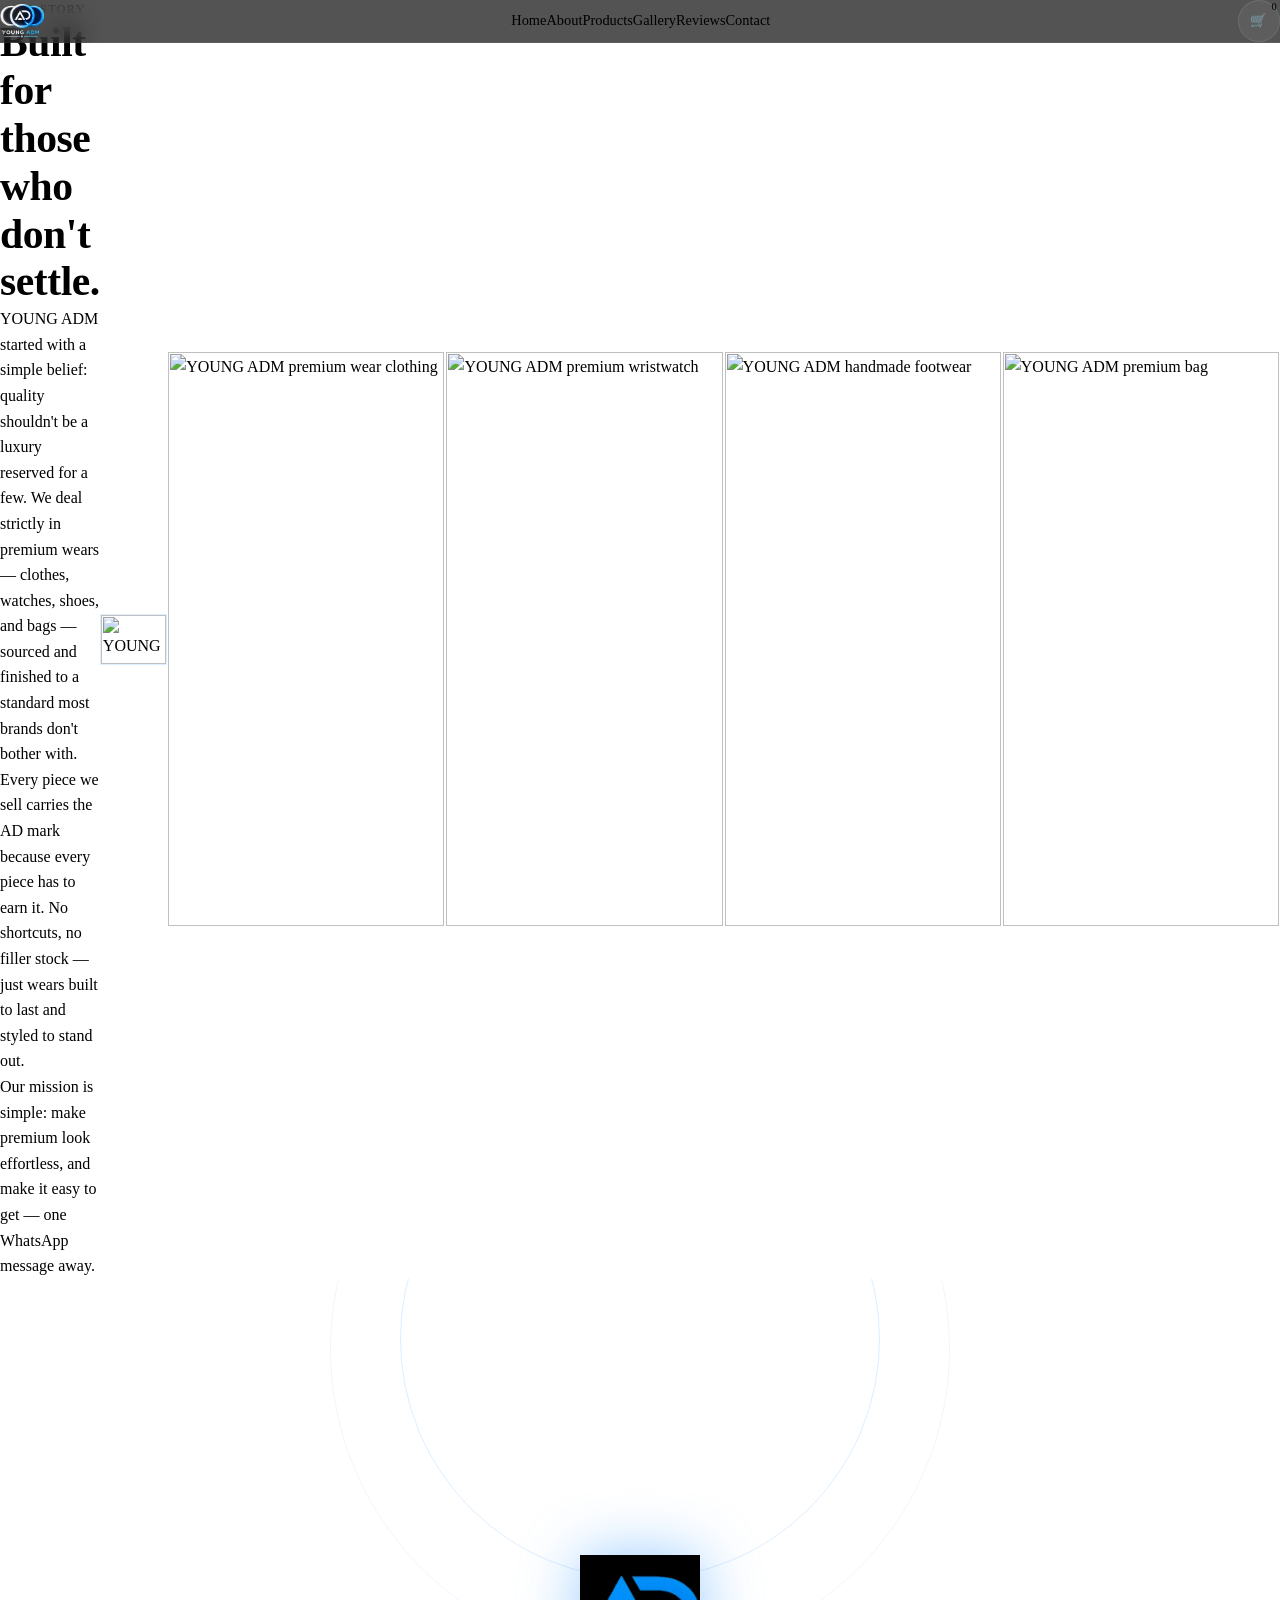
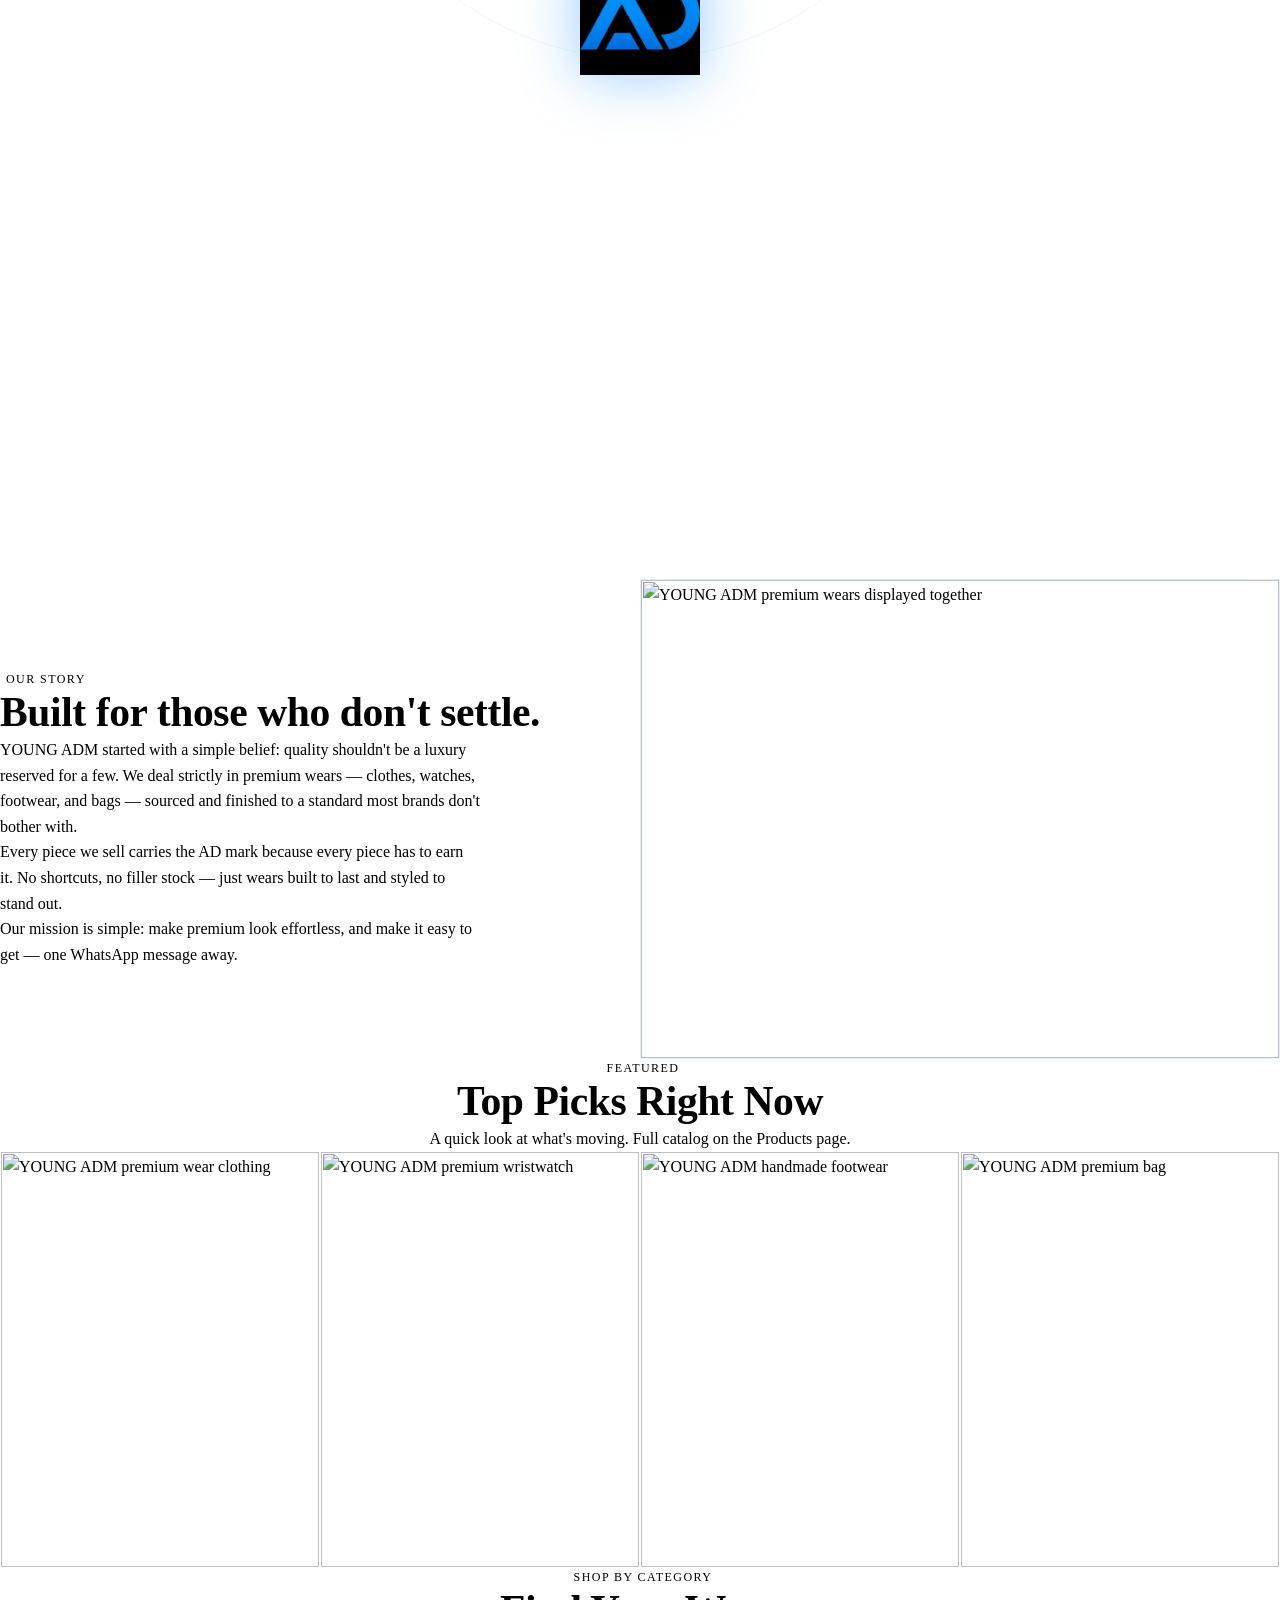
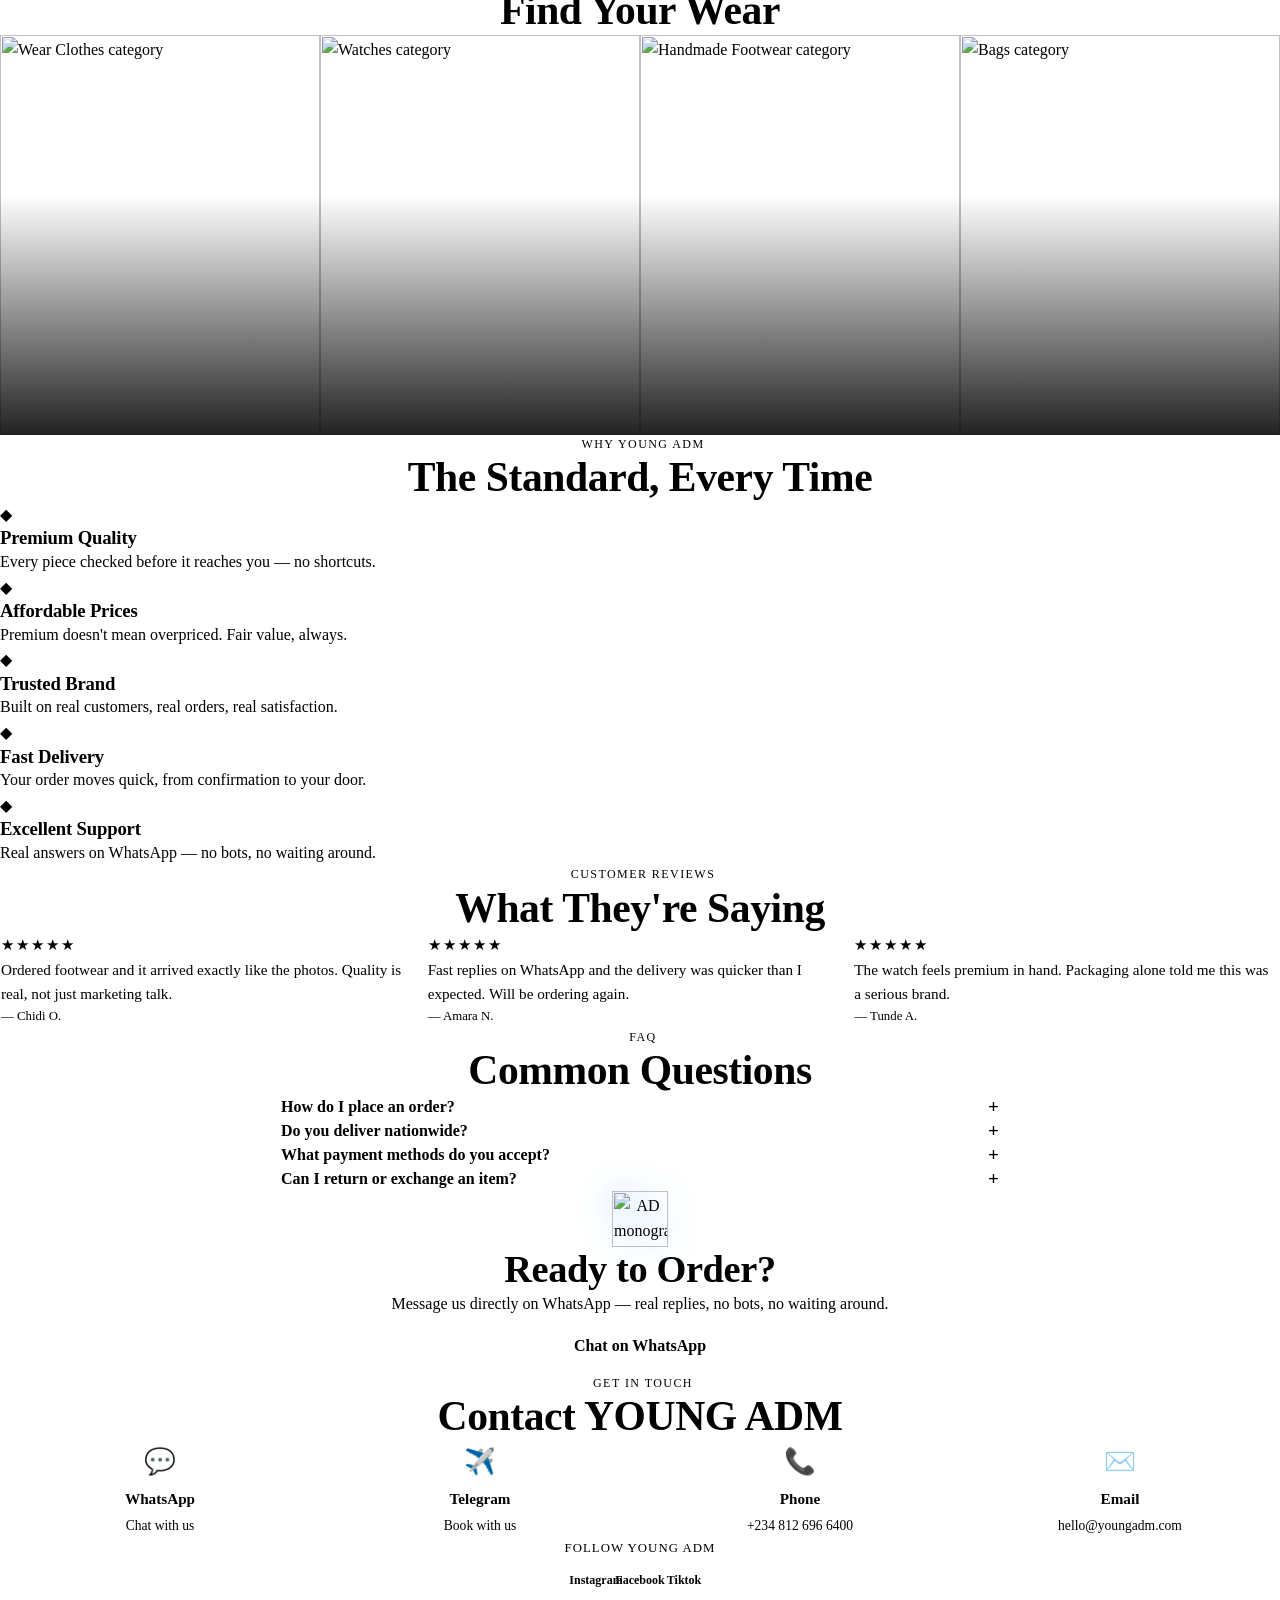
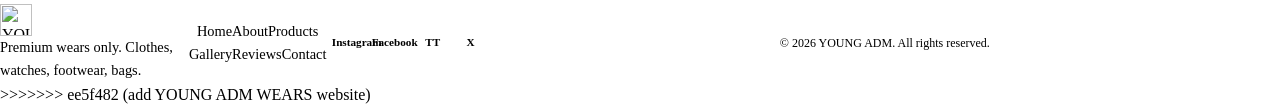
==== commit 77867104: "Fix image source and update footer links Updated product image source and social media links." ====
--- a/index.html
+++ b/index.html
@@ -119,7 +119,6 @@
   </div>
 </section>
 </body>
-=======
 <!DOCTYPE html>
 <html lang="en">
 <head>
@@ -255,7 +254,7 @@
         </article>
 
         <article class="product-card" data-product-id="p4" data-product-name="Premium Wear Bag" data-product-price="0">
-          <img src="assets/images/products/bag-1.jpg" alt="YOUNG ADM premium bag" />
+          <img src=/products/bag-1.jpg" alt="YOUNG ADM premium bag" />
           <div class="product-card-body">
             <h3>Premium Wear Bag</h3>
             <p>Durable materials, minimal design.</p>
@@ -502,11 +501,10 @@
       <a href="testimonials.html">Reviews</a>
       <a href="contact.html">Contact</a>
     </nav>
-
     <div class="footer-social">
-      <a href="https://instagram.com/YOURHANDLE" target="_blank" rel="noopener" aria-label="Instagram">IG</a>
-      <a href="https://facebook.com/YOURHANDLE" target="_blank" rel="noopener" aria-label="Facebook">FB</a>
-      <a href="https://tiktok.com/@YOURHANDLE" target="_blank" rel="noopener" aria-label="TikTok">TT</a>
+      <a href="https://instagram.com/Yyoungadm01" target="_blank" rel="noopener" aria-label="IG">Instagram</a>
+      <a href="https://facebook.com/youngadm01" target="_blank" rel="noopener" aria-label="F">Facebook</a>
+      <a href="https://tiktok.com/@Yyoungadm01" target="_blank" rel="noopener" aria-label="Tiktok">TT</a>
       <a href="https://x.com/YOURHANDLE" target="_blank" rel="noopener" aria-label="X">X</a>
     </div>
 
@@ -517,7 +515,7 @@
   </div>
 </footer>
 
-  <script src="assets/js/main.js"></script>
+  <script src="script.js"></script>
 </body>
 >>>>>>> ee5f482 (add YOUNG ADM WEARS website)
 </html>
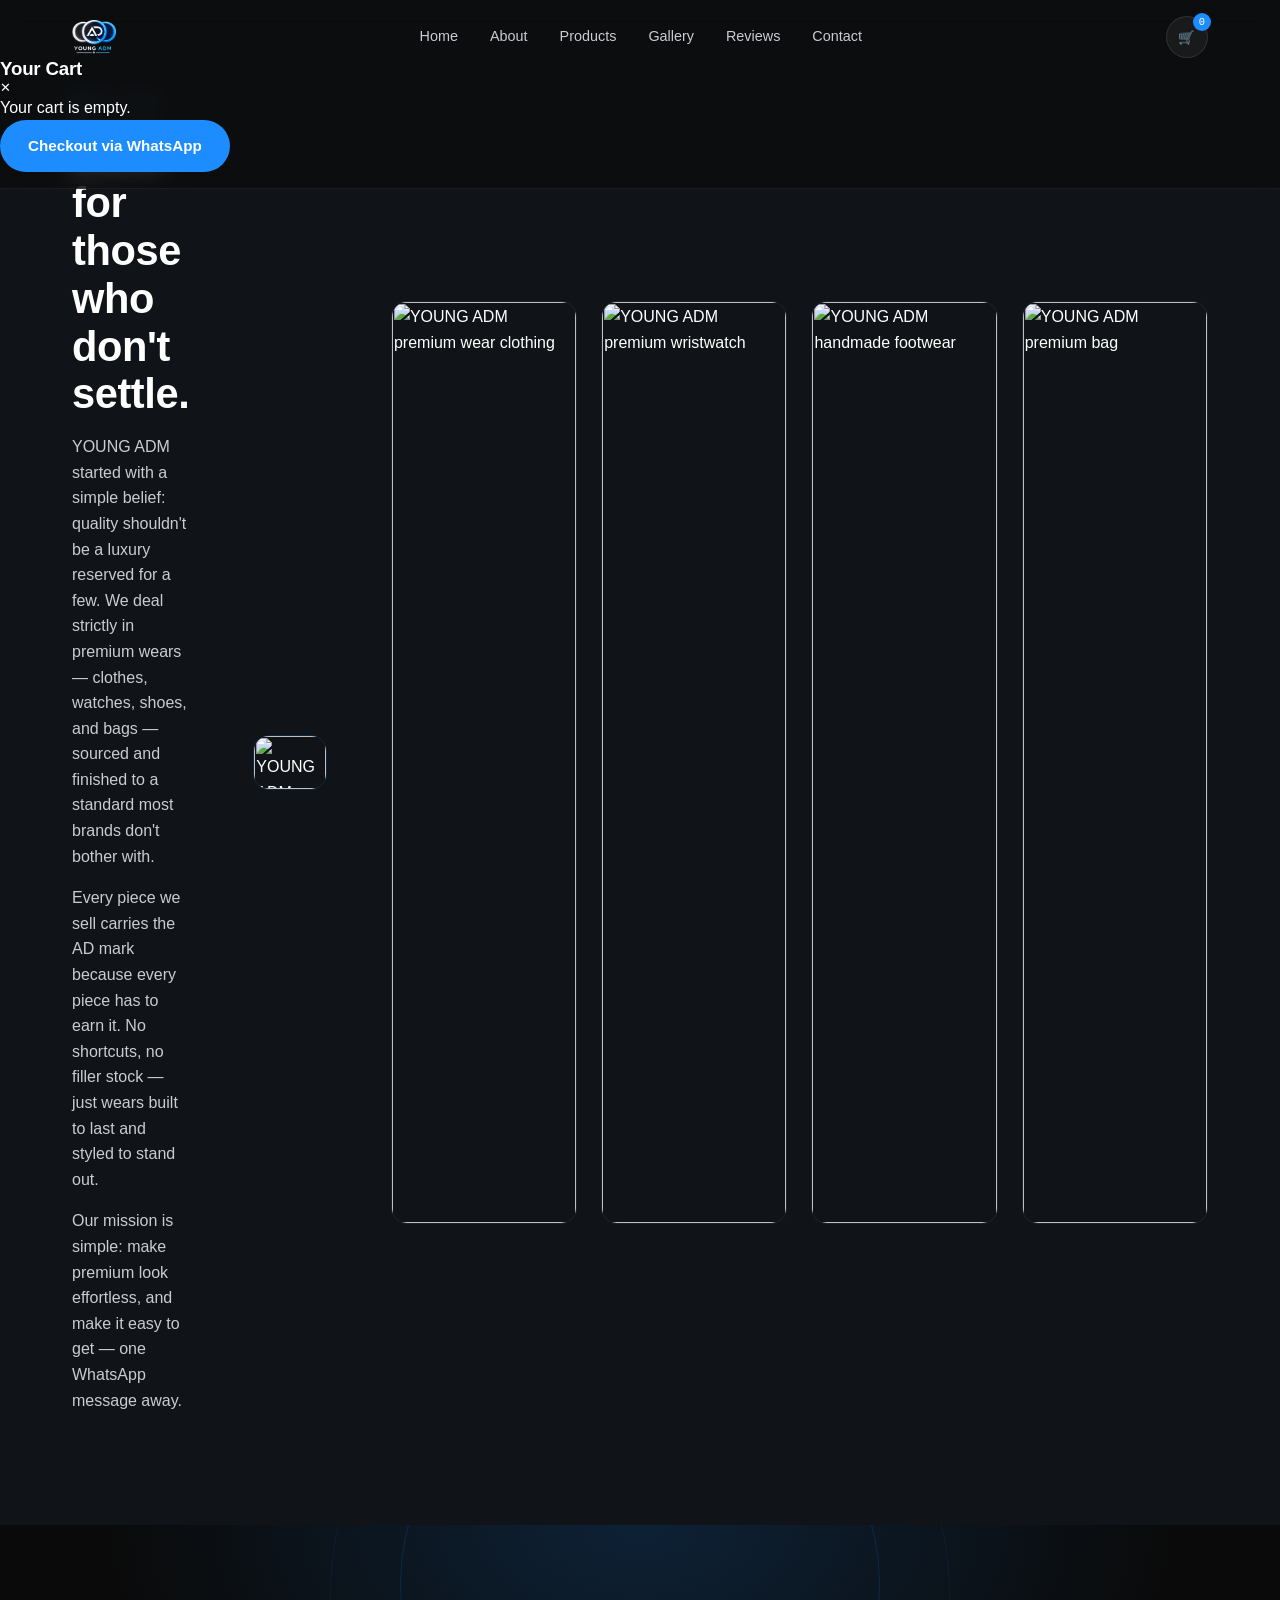
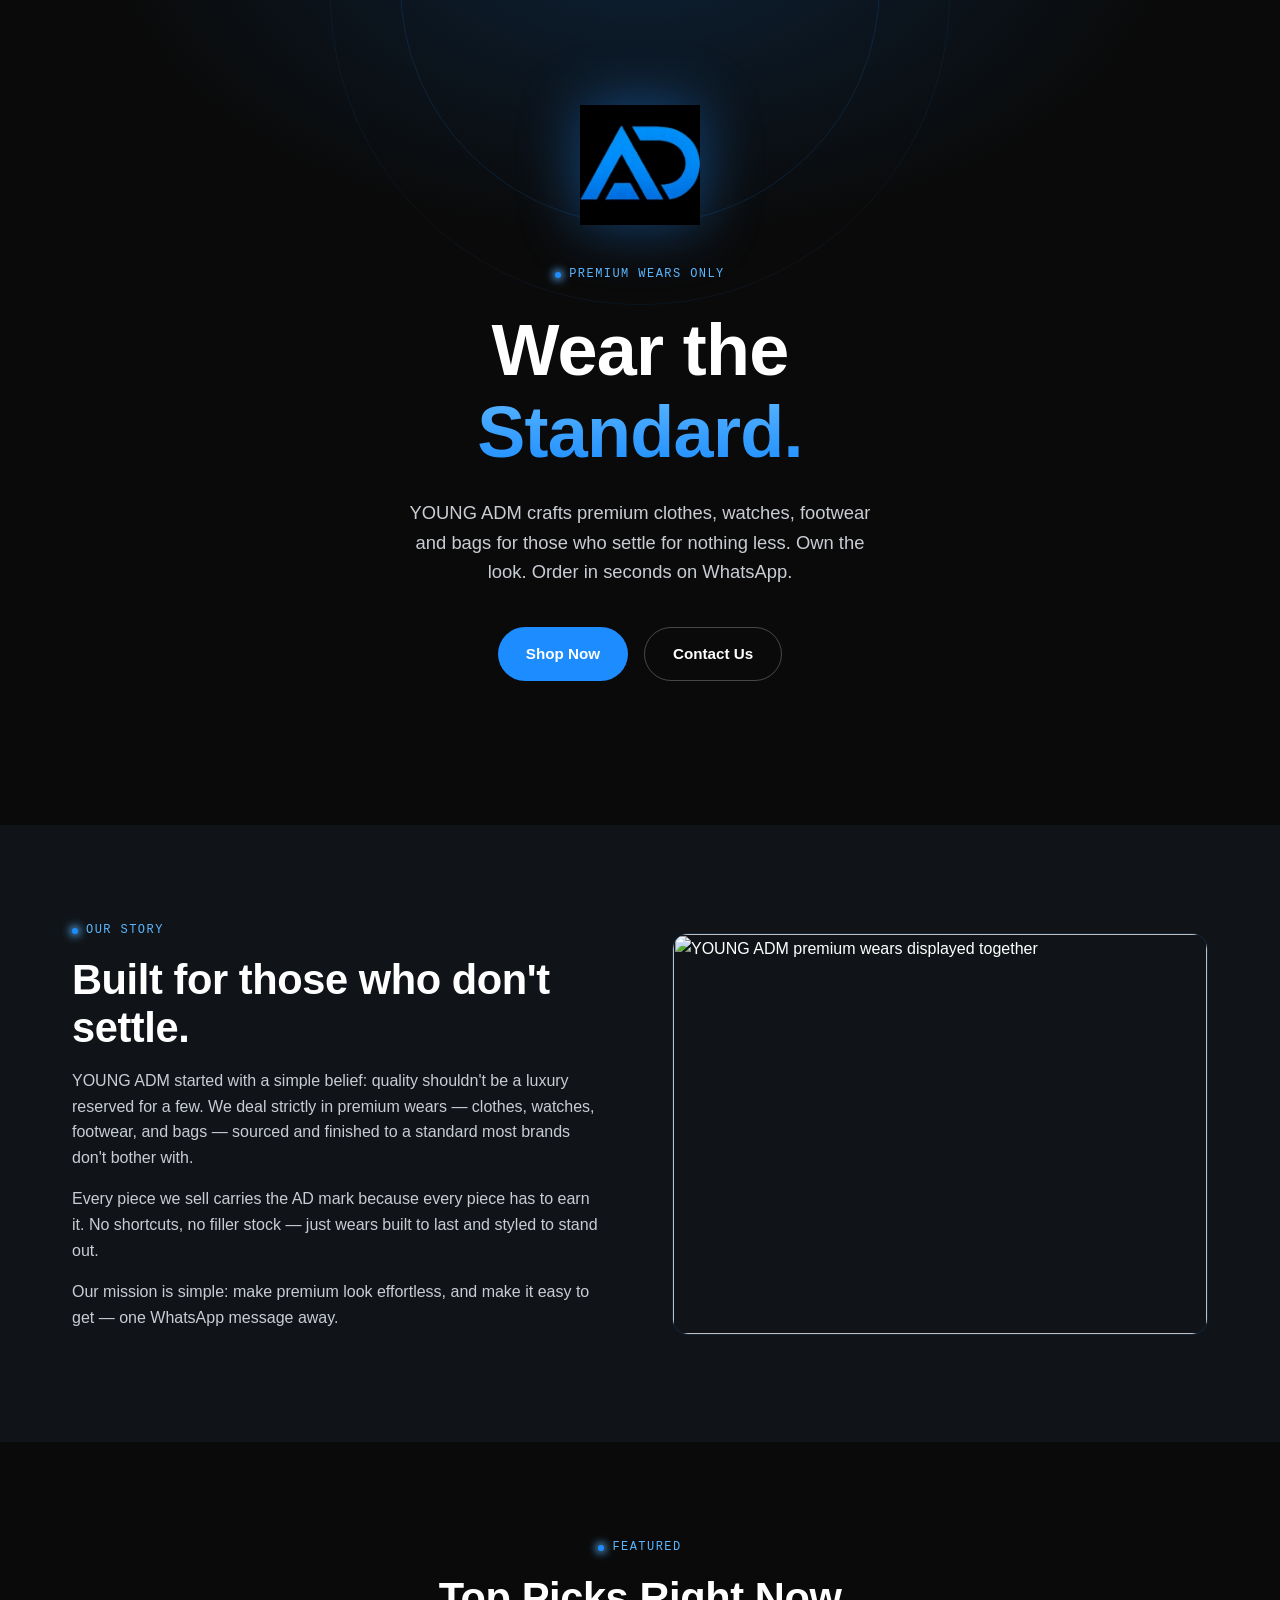
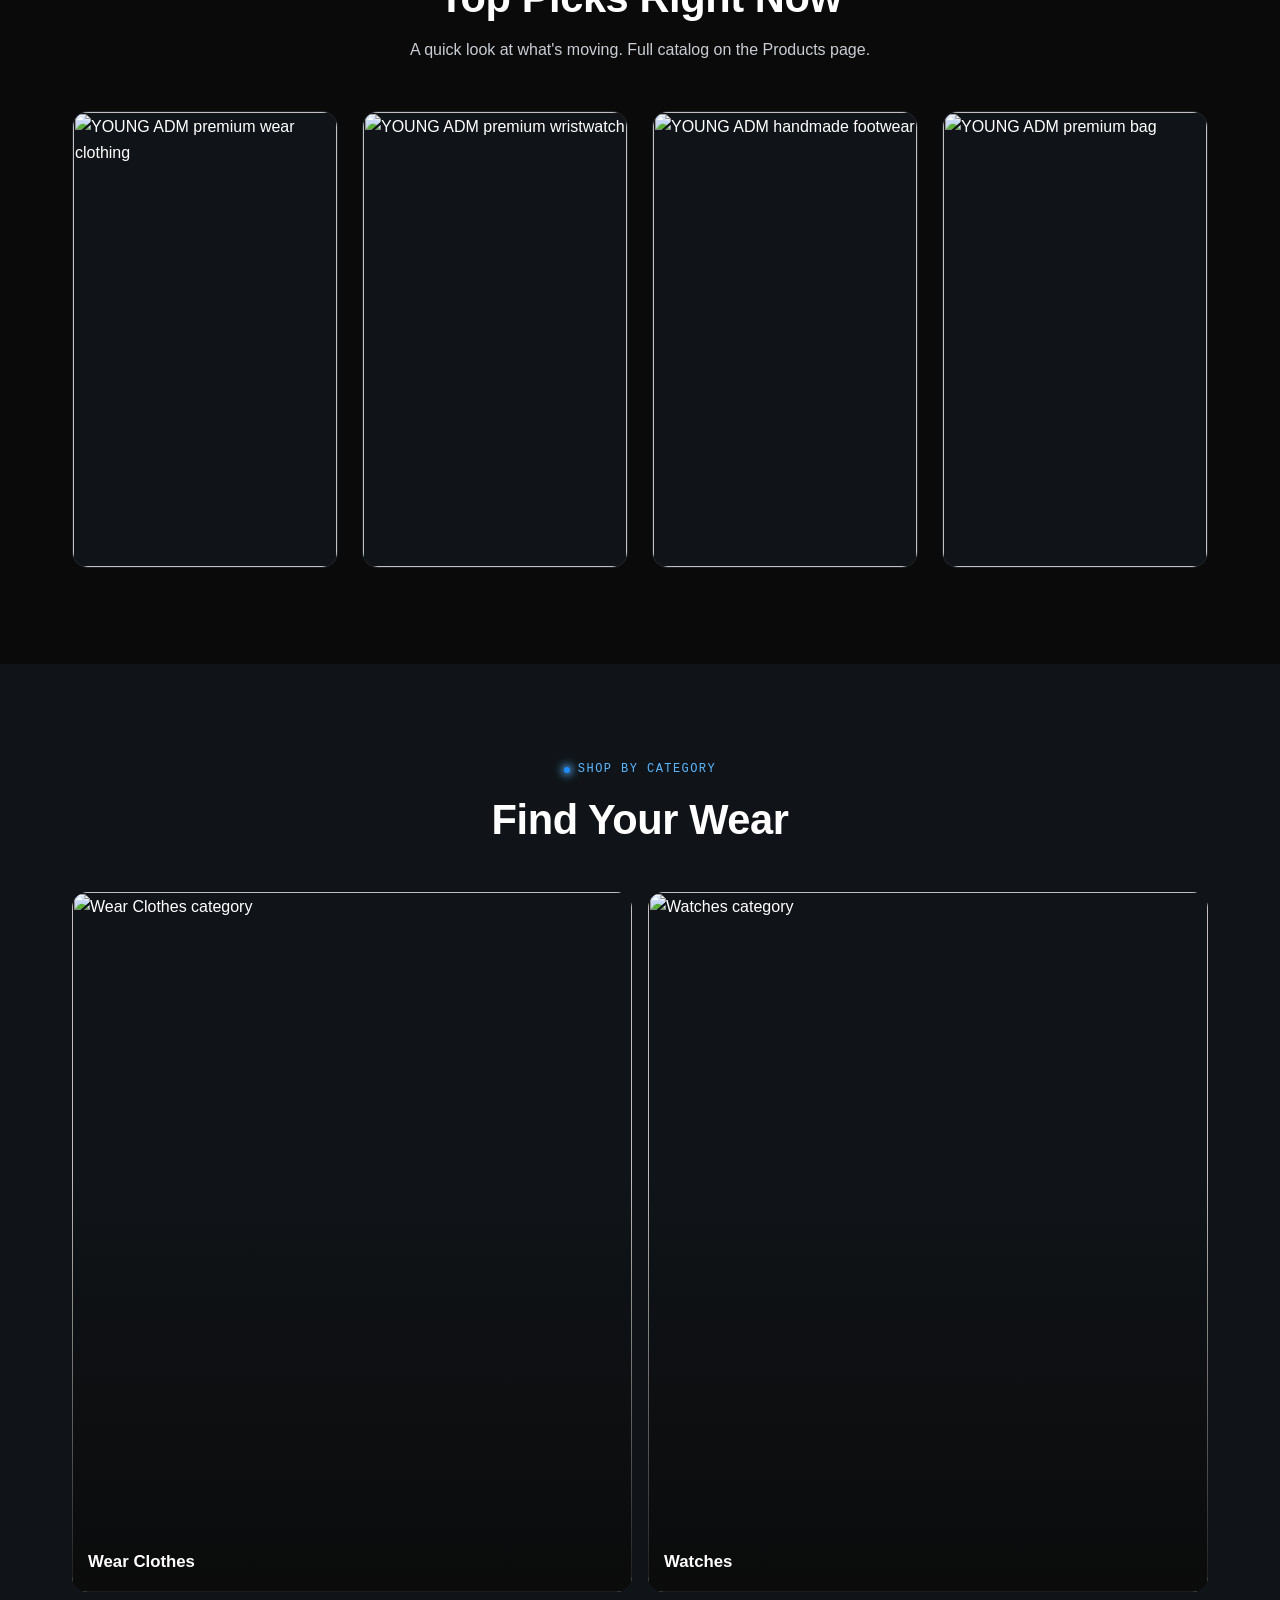
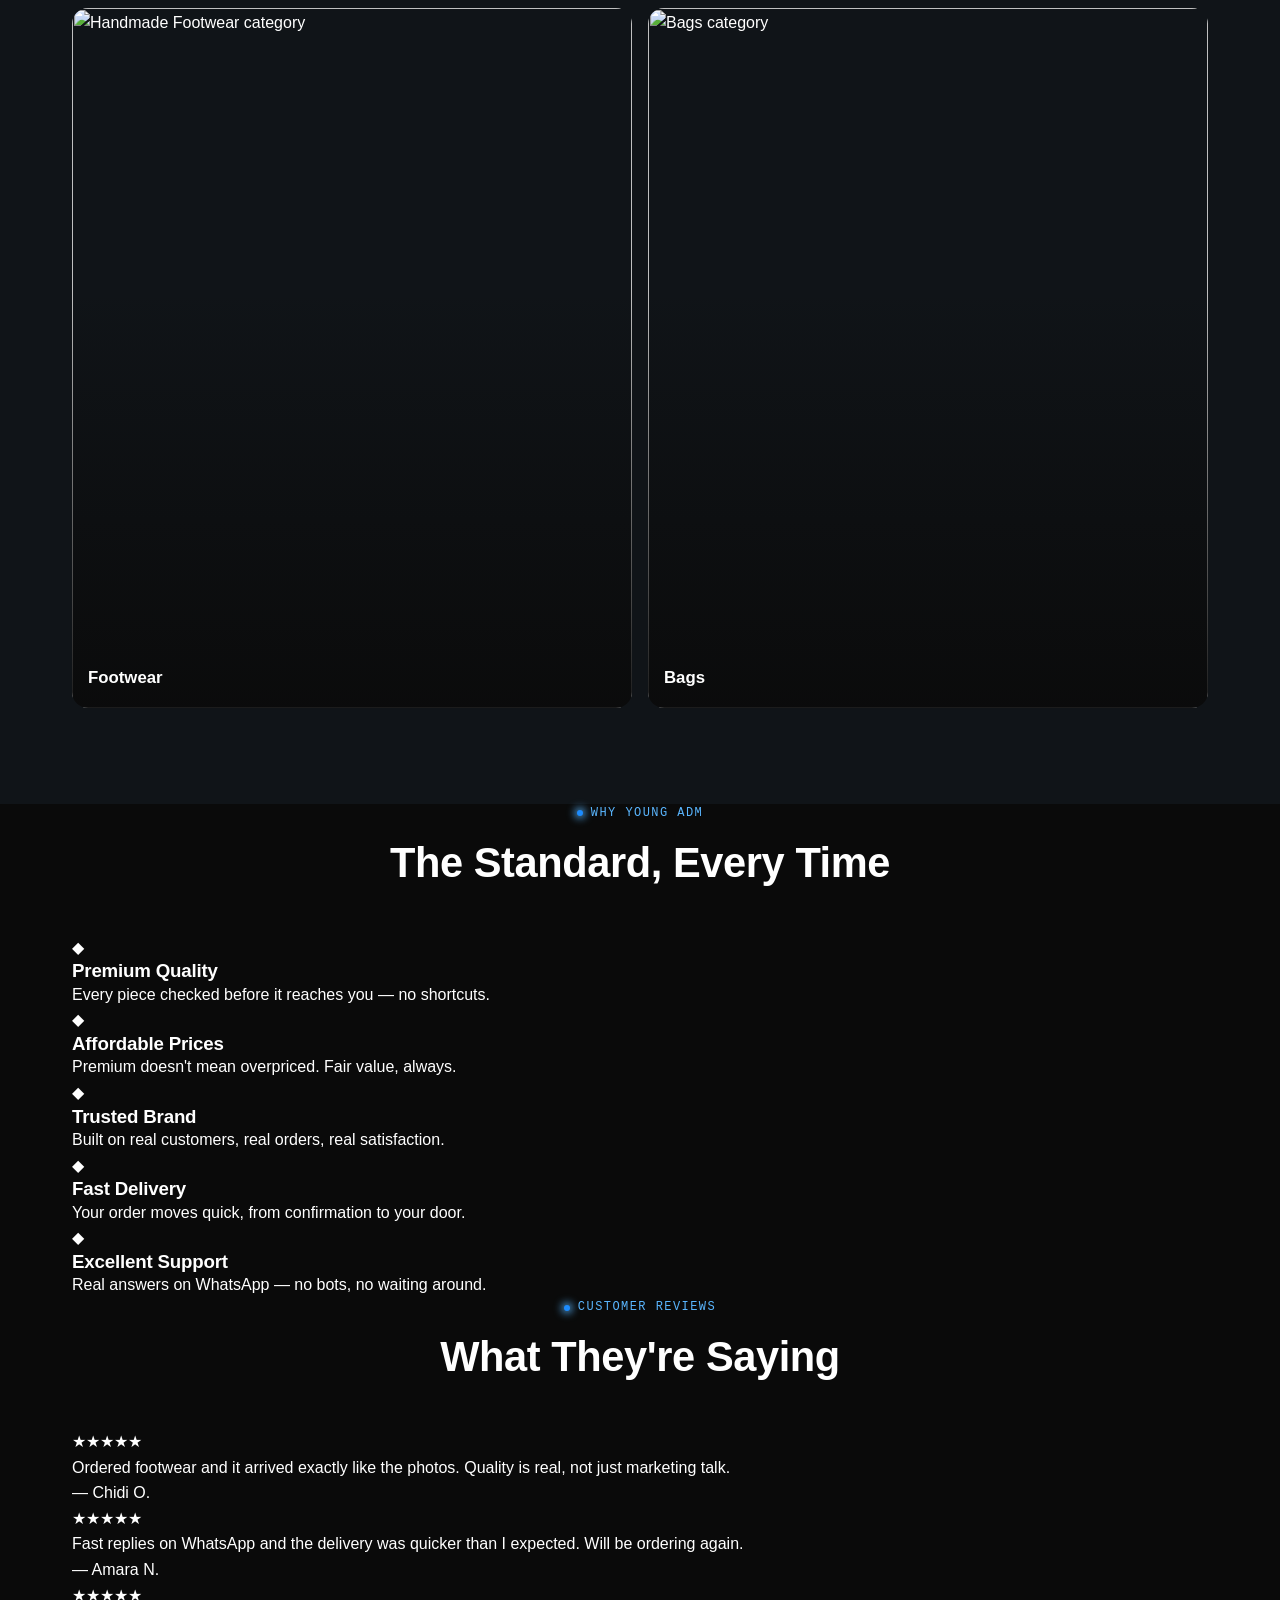
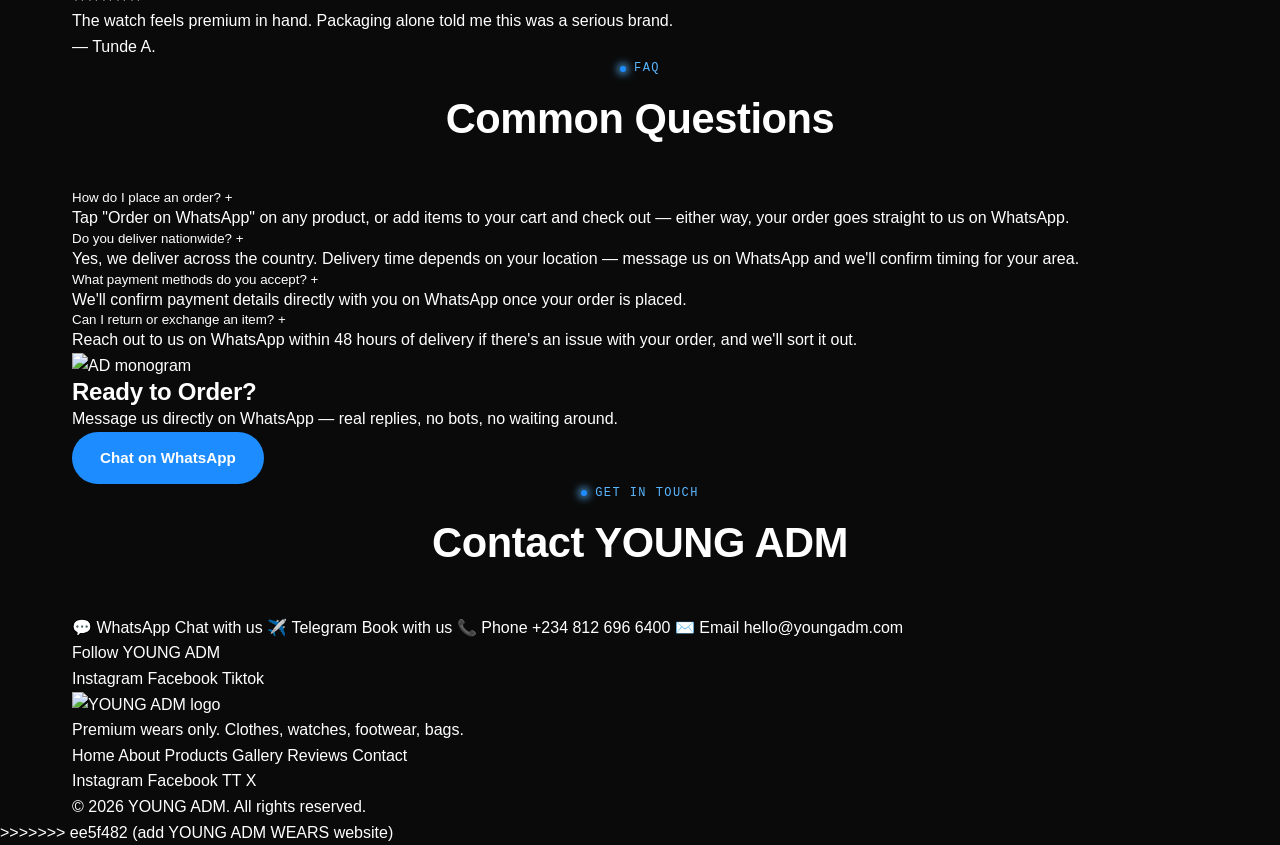
==== commit 4047df08: "Update product prices in index.html" ====
--- a/index.html
+++ b/index.html
@@ -33,7 +33,7 @@
     </div>
     <div class="product-grid">
 
-  <article class="product-card" data-product-id="p1" data-product-name="Premium Wear Clothing" data-product-price="0">
+  <article class="product-card" data-product-id="p1" data-product-name="Premium Wear Clothing" data-product-price="25000">
     <img src="assets/images/products/clothes-1.jpg" alt="YOUNG ADM premium wear clothing" />
     <div class="product-card-body">
       <h3>Premium Wear Clothing</h3>
@@ -45,7 +45,7 @@
     </div>
   </article>
 
-  <article class="product-card" data-product-id="p2" data-product-name="Premium Wristwatch" data-product-price="0">
+  <article class="product-card" data-product-id="p2" data-product-name="Premium Wristwatch" data-product-price="20000">
     <img src="assets/images/products/watch-1.jpg" alt="YOUNG ADM premium wristwatch" />
     <div class="product-card-body">
       <h3>Premium Wristwatch</h3>
@@ -57,7 +57,7 @@
     </div>
   </article>
 
-  <article class="product-card" data-product-id="p3" data-product-name="Handmade Footwear" data-product-price="0">
+  <article class="product-card" data-product-id="p3" data-product-name="Handmade Footwear" data-product-price="18000">
     <img src="assets/images/products/footwear-1.jpg" alt="YOUNG ADM handmade footwear" />
     <div class="product-card-body">
       <h3>Handmade Footwear</h3>
@@ -69,7 +69,7 @@
     </div>
   </article>
 
-  <article class="product-card" data-product-id="p4" data-product-name="Premium Wear Bag" data-product-price="0">
+  <article class="product-card" data-product-id="p4" data-product-name="Premium Wear Bag" data-product-price="12000">
     <img src="assets/images/products/bag-1.jpg" alt="YOUNG ADM premium bag" />
     <div class="product-card-body">
       <h3>Premium Wear Bag</h3>
--- a/style.css
+++ b/style.css
@@ -1,206 +1,3 @@
-<<<<<<< HEAD
-/* ============================================
-   About Section
-   ============================================ */
-
-.about {
-  padding-block: var(--space-7);
-  background: var(--bg-elevated);
-}
-
-.about-inner {
-  display: flex;
-  flex-direction: column;
-  gap: var(--space-4);
-}
-
-.about-text h2 {
-  font-size: clamp(1.8rem, 4vw, 2.6rem);
-  margin-block: var(--space-2);
-}
-
-.about-text p {
-  color: var(--text-secondary);
-  max-width: 60ch;
-  margin-bottom: var(--space-2);
-}
-
-.about-image img {
-  width: 100%;
-  border-radius: var(--radius-md);
-  aspect-ratio: 4 / 3;
-  object-fit: cover;
-  border: 1px solid rgba(28, 140, 255, 0.15);
-}
-
-/* Desktop: side by side */
-@media (min-width: 900px) {
-  .about-inner {
-    flex-direction: row;
-    align-items: center;
-    gap: var(--space-6);
-  }
-
-  .about-text,
-  .about-image {
-    flex: 1;
-  }
-}
-/* ============================================
-   Featured Products
-   ============================================ */
-
-.products-preview {
-  padding-block: var(--space-7);
-  background: var(--bg-primary);
-}
-
-.section-heading {
-  text-align: center;
-  max-width: 60ch;
-  margin-inline: auto;
-  margin-bottom: var(--space-5);
-}
-
-.section-heading h2 {
-  font-size: clamp(1.8rem, 4vw, 2.6rem);
-  margin-block: var(--space-2);
-}
-
-.section-heading p {
-  color: var(--text-secondary);
-}
-
-.product-grid {
-  display: grid;
-  grid-template-columns: 1fr;
-  gap: var(--space-3);
-}
-
-.product-card {
-  background: var(--bg-elevated);
-  border: 1px solid rgba(255, 255, 255, 0.06);
-  border-radius: var(--radius-md);
-  overflow: hidden;
-  transition: transform var(--transition-fast), border-color var(--transition-fast);
-}
-
-.product-card:hover {
-  transform: translateY(-4px);
-  border-color: rgba(28, 140, 255, 0.3);
-}
-
-.product-card img {
-  width: 100%;
-  aspect-ratio: 1 / 1;
-  object-fit: cover;
-}
-
-.product-card-body {
-  padding: var(--space-3);
-}
-
-.product-card-body h3 {
-  font-size: 1.15rem;
-  margin-bottom: var(--space-1);
-}
-
-.product-card-body p {
-  color: var(--text-secondary);
-  font-size: 0.9rem;
-  margin-bottom: var(--space-2);
-}
-
-.product-card-actions {
-  display: flex;
-  flex-direction: column;
-  gap: var(--space-1);
-}
-
-.product-card-actions .btn {
-  width: 100%;
-}
-
-/* Tablet: 2 columns */
-@media (min-width: 640px) {
-  .product-grid {
-    grid-template-columns: repeat(2, 1fr);
-  }
-}
-
-/* Desktop: 4 columns (matches our 4 categories) */
-@media (min-width: 1024px) {
-  .product-grid {
-    grid-template-columns: repeat(4, 1fr);
-  }
-
-  .product-card-actions {
-    flex-direction: row;
-  }
-}/* ============================================
-   Product Categories
-   ============================================ */
-
-.categories {
-  padding-block: var(--space-7);
-  background: var(--bg-elevated);
-}
-
-.category-grid {
-  display: grid;
-  grid-template-columns: repeat(2, 1fr);
-  gap: var(--space-2);
-}
-
-.category-tile {
-  position: relative;
-  border-radius: var(--radius-md);
-  overflow: hidden;
-  aspect-ratio: 4 / 5;
-  isolation: isolate;
-  transition: transform var(--transition-fast);
-}
-
-.category-tile:hover {
-  transform: scale(1.02);
-}
-
-.category-tile img {
-  width: 100%;
-  height: 100%;
-  object-fit: cover;
-  transition: transform var(--transition-med);
-}
-
-.category-tile:hover img {
-  transform: scale(1.08);
-}
-
-.category-tile::before {
-  content: '';
-  position: absolute;
-  inset: 0;
-  z-index: 1;
-  background: linear-gradient(180deg, transparent 40%, rgba(10, 10, 10, 0.9) 100%);
-}
-
-.category-tile-label {
-  position: absolute;
-  z-index: 2;
-  left: var(--space-2);
-  bottom: var(--space-2);
-  font-family: var(--font-display);
-  font-weight: 600;
-  font-size: 1.05rem;
-  color: var(--color-white);
-}
-
-/* Desktop: 4 across in one row */
-@media (min-width: 900px) {
-  .category-grid {
-    grid-template-columns: repeat(4, 1fr);
-  }
-=======
 @import url('https://fonts.googleapis.com/css2?family=Space+Grotesk:wght@500;600;700&family=Inter:wght@400;500;600&family=Space+Mono:wght@400;700&display=swap');
 
 :root {
@@ -306,6 +103,8 @@
   content: ''; position: absolute; border-radius: 50%;
   border: 1.5px solid rgba(28, 140, 255, 0.35); pointer-events: none;
 }
+
+/* Header */
 .site-header {
   position: fixed; top: 0; left: 0; right: 0; z-index: 100;
   padding: var(--space-2) 0;
@@ -359,6 +158,7 @@
 }
 @media (min-width: 900px) { .nav-toggle { display: none; } }
 
+/* Hero */
 .hero {
   position: relative; min-height: 100svh; display: flex; align-items: center;
   padding-top: 100px; padding-bottom: var(--space-6); overflow: hidden;
@@ -393,6 +193,8 @@
 }
 .hero::before { width: 480px; height: 480px; top: -180px; left: 50%; transform: translateX(-50%); }
 .hero::after { width: 620px; height: 620px; top: -240px; left: 50%; transform: translateX(-50%); border-color: rgba(28, 140, 255, 0.08); }
+
+/* About */
 .about { padding-block: var(--space-7); background: var(--bg-elevated); }
 .about-inner { display: flex; flex-direction: column; gap: var(--space-4); }
 .about-text h2 { font-size: clamp(1.8rem, 4vw, 2.6rem); margin-block: var(--space-2); }
@@ -403,6 +205,8 @@
   .about-inner { flex-direction: row; align-items: center; gap: var(--space-6); }
   .about-text, .about-image { flex: 1; }
 }
+
+/* Featured Products */
 .products-preview { padding-block: var(--space-7); background: var(--bg-primary); }
 .section-heading { text-align: center; max-width: 60ch; margin-inline: auto; margin-bottom: var(--space-5); }
 .section-heading h2 { font-size: clamp(1.8rem, 4vw, 2.6rem); margin-block: var(--space-2); }
@@ -428,6 +232,8 @@
   .product-grid { grid-template-columns: repeat(4, 1fr); }
   .product-card-actions { flex-direction: row; }
 }
+
+/* Categories */
 .categories { padding-block: var(--space-7); background: var(--bg-elevated); }
 .category-grid { display: grid; grid-template-columns: repeat(2, 1fr); gap: var(--space-2); }
 
@@ -445,644 +251,26 @@
 .category-tile-label {
   position: absolute; z-index: 2; left: var(--space-2); bottom: var(--space-2);
   font-family: var(--font-display); font-weight: 600; font-size: 1.05rem; color: var(--color-white);
-}
-
-@media (min-width: 900px) { .category-grid { grid-template-columns: repeat(4, 1fr); } }
-/* ============================================
-   Customer Reviews
-   ============================================ */
-
-.reviews {
-  padding-block: var(--space-7);
-  background: var(--bg-elevated);
-}
-
-.review-grid {
-  display: grid;
-  grid-template-columns: 1fr;
-  gap: var(--space-3);
-}
-
-.review-card {
-  padding: var(--space-4);
-  border-radius: var(--radius-md);
-  background: var(--bg-primary);
-  border: 1px solid rgba(255, 255, 255, 0.06);
-  transition: border-color var(--transition-fast), transform var(--transition-fast);
-}
-
-.review-card:hover {
-  border-color: rgba(28, 140, 255, 0.3);
-  transform: translateY(-4px);
-}
-
-.review-stars {
-  color: var(--accent-glow);
-  font-size: 0.95rem;
-  letter-spacing: 2px;
-  margin-bottom: var(--space-2);
-}
-
-.review-text {
-  color: var(--text-secondary);
-  font-size: 0.95rem;
-  margin-bottom: var(--space-3);
-}
-
-.review-author {
-  font-family: var(--font-mono);
-  font-size: 0.8rem;
-  color: var(--text-primary);
-}
-
-/* Tablet & desktop: 3 across */
-@media (min-width: 768px) {
-  .review-grid {
-    grid-template-columns: repeat(3, 1fr);
-  }
-}
-/* ============================================
-   FAQ Accordion
-   ============================================ */
-
-.faq {
-  padding-block: var(--space-7);
-  background: var(--bg-primary);
-}
-
-.faq-list {
-  max-width: 720px;
-  margin-inline: auto;
-  display: flex;
-  flex-direction: column;
-  gap: var(--space-2);
-}
-
-.faq-item {
-  border: 1px solid rgba(255, 255, 255, 0.08);
-  border-radius: var(--radius-md);
-  background: var(--bg-elevated);
-  overflow: hidden;
-}
-
-.faq-question {
-  width: 100%;
-  display: flex;
-  align-items: center;
-  justify-content: space-between;
-  gap: var(--space-2);
-  padding: var(--space-3);
-  text-align: left;
-  font-family: var(--font-display);
-  font-size: 1rem;
-  font-weight: 600;
-  color: var(--text-primary);
-}
-
-.faq-icon {
-  flex-shrink: 0;
-  color: var(--accent-glow);
-  font-size: 1.2rem;
-  transition: transform var(--transition-fast);
-}
-
-.faq-item.active .faq-icon {
-  transform: rotate(45deg);
-}
-
-.faq-answer {
-  max-height: 0;
-  overflow: hidden;
-  transition: max-height var(--transition-med);
-}
-
-.faq-answer p {
-  padding: 0 var(--space-3) var(--space-3);
-  color: var(--text-secondary);
-  font-size: 0.9rem;
-}
-
-.faq-item.active .faq-answer {
-  max-height: 300px;
-}
-/* ============================================
-   WhatsApp CTA Banner
-   ============================================ */
-
-.whatsapp-cta {
-  padding-block: var(--space-7);
-  background:
-    radial-gradient(ellipse 70% 100% at 50% 50%, rgba(28, 140, 255, 0.16), transparent 70%),
-    var(--bg-elevated);
-  text-align: center;
-}
-
-.whatsapp-cta-inner {
-  display: flex;
-  flex-direction: column;
-  align-items: center;
-  gap: var(--space-2);
-  max-width: 560px;
-  margin-inline: auto;
-}
-
-.whatsapp-cta-mark {
-  width: 56px;
-  height: 56px;
-  object-fit: contain;
-  filter: drop-shadow(0 0 16px rgba(28, 140, 255, 0.4));
-  margin-bottom: var(--space-1);
-}
-
-.whatsapp-cta h2 {
-  font-size: clamp(1.8rem, 4vw, 2.4rem);
-}
-
-.whatsapp-cta p {
-  color: var(--text-secondary);
-}
-
-.whatsapp-cta-btn {
-  margin-top: var(--space-2);
-  padding: 16px 36px;
-  font-size: 1rem;
-}
-/* ============================================
-   Contact Section
-   ============================================ */
-
-.contact {
-  padding-block: var(--space-7);
-  background: var(--bg-elevated);
-}
-
-.contact-grid {
-  display: grid;
-  grid-template-columns: 1fr;
-  gap: var(--space-2);
-  margin-bottom: var(--space-5);
-}
-
-.contact-card {
-  display: flex;
-  flex-direction: column;
-  align-items: center;
-  text-align: center;
-  gap: 4px;
-  padding: var(--space-3);
-  border-radius: var(--radius-md);
-  background: var(--bg-primary);
-  border: 1px solid rgba(255, 255, 255, 0.06);
-  transition: border-color var(--transition-fast), transform var(--transition-fast);
-}
-
-.contact-card:hover {
-  border-color: rgba(28, 140, 255, 0.3);
-  transform: translateY(-4px);
-}
-
-.contact-icon {
-  font-size: 1.6rem;
-  margin-bottom: var(--space-1);
-}
-
-.contact-label {
-  font-family: var(--font-display);
-  font-weight: 600;
-  font-size: 0.95rem;
-}
-
-.contact-value {
-  color: var(--text-secondary);
-  font-size: 0.85rem;
-}
-
-.social-block {
-  text-align: center;
-}
-
-.social-label {
-  font-family: var(--font-mono);
-  font-size: 0.8rem;
-  letter-spacing: 0.08em;
-  text-transform: uppercase;
-  color: var(--text-secondary);
-  margin-bottom: var(--space-2);
-}
-
-.social-links {
-  display: flex;
-  justify-content: center;
-  gap: var(--space-2);
-}
-
-.social-icon {
-  display: flex;
-  align-items: center;
-  justify-content: center;
-  width: 44px;
-  height: 44px;
-  border-radius: 50%;
-  background: var(--bg-primary);
-  border: 1px solid rgba(255, 255, 255, 0.1);
-  font-family: var(--font-mono);
-  font-size: 0.75rem;
-  font-weight: 700;
-  color: var(--text-secondary);
-  transition: border-color var(--transition-fast), color var(--transition-fast), transform var(--transition-fast);
-}
-
-.social-icon:hover {
-  border-color: var(--accent-glow);
-  color: var(--accent-glow);
-  transform: translateY(-3px);
-}
-
-/* Tablet & desktop: 4 across */
-@media (min-width: 640px) {
-  .contact-grid {
-    grid-template-columns: repeat(4, 1fr);
-  }
-}
-/* ============================================
-   Footer
-   ============================================ */
-
-.site-footer {
-  padding-block: var(--space-6) var(--space-4);
-  background: var(--color-black);
-  border-top: 1px solid rgba(255, 255, 255, 0.06);
-}
-
-.footer-inner {
-  display: flex;
-  flex-direction: column;
-  align-items: center;
-  text-align: center;
-  gap: var(--space-4);
-}
-
-.footer-logo {
-  height: 32px;
-  width: auto;
-  margin-bottom: var(--space-1);
-}
-
-.footer-brand p {
-  color: var(--text-secondary);
-  font-size: 0.9rem;
-  max-width: 40ch;
-}
-
-.footer-links {
-  display: flex;
-  flex-wrap: wrap;
-  justify-content: center;
-  gap: var(--space-3);
-  font-size: 0.9rem;
-  color: var(--text-secondary);
-}
-
-.footer-links a {
-  transition: color var(--transition-fast);
-}
-
-.footer-links a:hover {
-  color: var(--accent-glow);
-}
-
-.footer-social {
-  display: flex;
-  gap: var(--space-2);
-}
-
-.footer-social a {
-  display: flex;
-  align-items: center;
-  justify-content: center;
-  width: 38px;
-  height: 38px;
-  border-radius: 50%;
-  background: var(--bg-elevated);
-  border: 1px solid rgba(255, 255, 255, 0.1);
-  font-family: var(--font-mono);
-  font-size: 0.7rem;
-  font-weight: 700;
-  color: var(--text-secondary);
-  transition: border-color var(--transition-fast), color var(--transition-fast);
-}
-
-.footer-social a:hover {
-  border-color: var(--accent-glow);
-  color: var(--accent-glow);
-}
-
-.footer-bottom {
-  padding-top: var(--space-3);
-  border-top: 1px solid rgba(255, 255, 255, 0.06);
-  width: 100%;
-}
-
-.footer-bottom p {
-  font-family: var(--font-mono);
-  font-size: 0.75rem;
-  color: var(--text-secondary);
-}
-
-/* Desktop: brand left, links/social right */
-@media (min-width: 900px) {
-  .footer-inner {
-    flex-direction: row;
-    justify-content: space-between;
-    text-align: left;
-  }
-  .footer-bottom {
-    text-align: center;
-  }
-}
-/* ============================================
-   Gallery Page
-   ============================================ */
-
-.gallery-page {
-  padding-top: 140px;
-  padding-bottom: var(--space-7);
-  background: var(--bg-primary);
-}
-
-.gallery-grid {
-  display: grid;
-  grid-template-columns: repeat(2, 1fr);
-  gap: var(--space-2);
-  margin-top: var(--space-5);
-}
-
-.gallery-card {
-  position: relative;
-  border-radius: var(--radius-md);
-  overflow: hidden;
-  aspect-ratio: 1 / 1;
-  isolation: isolate;
-  background: var(--bg-elevated);
-}
-
-.gallery-card img {
-  width: 100%;
-  height: 100%;
-  object-fit: cover;
-  transition: transform var(--transition-med);
-}
-
-.gallery-card:hover img {
-  transform: scale(1.08);
-}
-
-.gallery-card-overlay {
-  position: absolute;
-  inset: 0;
-  z-index: 1;
-  display: flex;
-  flex-direction: column;
-  justify-content: flex-end;
-  gap: var(--space-1);
-  padding: var(--space-2);
-  background: linear-gradient(180deg, transparent 40%, rgba(10, 10, 10, 0.92) 100%);
-  opacity: 0;
-  transition: opacity var(--transition-fast);
-}
-
-.gallery-card:hover .gallery-card-overlay,
-.gallery-card:focus-within .gallery-card-overlay {
-  opacity: 1;
-}
-
-.gallery-card-name {
-  font-family: var(--font-display);
-  font-weight: 600;
-  font-size: 0.85rem;
-  color: var(--color-white);
-}
-
-.gallery-card-overlay .btn {
-  padding: 8px 16px;
-  font-size: 0.8rem;
-  width: 100%;
-}
-
-/* Tablet: 3 across */
-@media (min-width: 640px) {
-  .gallery-grid {
-    grid-template-columns: repeat(3, 1fr);
-  }
-}
-
-/* Desktop: 4 across */
-@media (min-width: 1024px) {
-  .gallery-grid {
-    grid-template-columns: repeat(4, 1fr);
-  }
-}
-/* ============================================
-   Products Page
-   ============================================ */
-
-.products-page {
-  padding-top: 140px;
-  padding-bottom: var(--space-7);
-  background: var(--bg-primary);
-}
-
-.category-jump {
-  display: flex;
-  flex-wrap: wrap;
-  justify-content: center;
-  gap: var(--space-2);
-  margin-top: var(--space-4);
-  margin-bottom: var(--space-6);
-}
-
-.category-jump a {
-  padding: 8px 20px;
-  border-radius: var(--radius-full);
-  border: 1px solid rgba(255, 255, 255, 0.15);
-  font-family: var(--font-mono);
-  font-size: 0.8rem;
-  letter-spacing: 0.05em;
-  text-transform: uppercase;
-  color: var(--text-secondary);
-  transition: border-color var(--transition-fast), color var(--transition-fast);
-}
-
-.category-jump a:hover {
-  border-color: var(--accent-glow);
-  color: var(--accent-glow);
-}
-
-.category-block {
-  margin-bottom: var(--space-7);
-  scroll-margin-top: 100px;
-}
-
-.category-block h2 {
-  font-size: clamp(1.6rem, 3.5vw, 2.2rem);
-  margin-bottom: var(--space-3);
-  text-align: center;
-}
-/* ============================================
-   About Page — Title Band
-   ============================================ */
-
-.about-hero {
-  padding-top: 140px;
-  padding-bottom: var(--space-5);
-  text-align: center;
-  background: var(--bg-primary);
-}
-
-.about-hero h1 {
-  font-size: clamp(2rem, 5vw, 3rem);
-  margin-top: var(--space-2);
-  max-width: 16ch;
-  margin-inline: auto;
-}
-/* ============================================
-   Testimonials Page — Title Band
-   ============================================ */
-
-.testimonials-hero {
-  padding-top: 140px;
-  padding-bottom: var(--space-5);
-  text-align: center;
-  background: var(--bg-primary);
-}
-
-.testimonials-hero h1 {
-  font-size: clamp(2rem, 5vw, 3rem);
-  margin-top: var(--space-2);
-  max-width: 16ch;
-  margin-inline: auto;
-}
-/* ============================================
-   Contact Page — Title Band
-   ============================================ */
-
-.contact-hero {
-  padding-top: 140px;
-  padding-bottom: var(--space-5);
-  text-align: center;
-  background: var(--bg-primary);
-}
-
-.contact-hero h1 {
-  font-size: clamp(2rem, 5vw, 3rem);
-  margin-top: var(--space-2);
-  max-width: 16ch;
-  margin-inline: auto;
-}
-/* ============================================
-   Cart Panel
-   ============================================ */
-
-.cart-panel {
-  position: fixed;
-  top: 0;
-  right: 0;
-  height: 100vh;
-  width: min(360px, 100%);
-  background: var(--bg-elevated);
-  border-left: 1px solid rgba(255, 255, 255, 0.08);
-  z-index: 200;
-  display: flex;
-  flex-direction: column;
-  transform: translateX(100%);
-  transition: transform var(--transition-med);
-}
-
-.cart-panel.open {
-  transform: translateX(0);
-}
-
-.cart-panel-header {
-  display: flex;
-  align-items: center;
-  justify-content: space-between;
-  padding: var(--space-3);
-  border-bottom: 1px solid rgba(255, 255, 255, 0.08);
-}
-
-.cart-close-btn {
-  font-size: 1.2rem;
-  color: var(--text-secondary);
-}
-
-.cart-panel-items {
-  flex: 1;
-  overflow-y: auto;
-  padding: var(--space-3);
-  display: flex;
-  flex-direction: column;
-  gap: var(--space-2);
-}
-
-.cart-item {
-  display: flex;
-  align-items: center;
-  justify-content: space-between;
-  gap: var(--space-2);
-  padding: var(--space-2);
-  border-radius: var(--radius-sm);
-  background: var(--bg-primary);
-  border: 1px solid rgba(255, 255, 255, 0.06);
-}
-
-.cart-item-name {
-  font-size: 0.9rem;
-}
-
-.cart-item-qty {
-  display: flex;
-  align-items: center;
-  gap: 8px;
-  font-family: var(--font-mono);
-  font-size: 0.85rem;
-}
-
-.cart-item-qty button {
-  width: 22px;
-  height: 22px;
-  border-radius: 50%;
-  background: rgba(255, 255, 255, 0.08);
-  color: var(--text-primary);
-}
-
-.cart-empty-msg {
-  color: var(--text-secondary);
-  font-size: 0.9rem;
-  text-align: center;
-  padding: var(--space-4) 0;
-}
-
-.cart-panel-footer {
-  padding: var(--space-3);
-  border-top: 1px solid rgba(255, 255, 255, 0.08);
-}
-
-.cart-panel-footer .btn {
-  width: 100%;
-}
-
-.cart-overlay {
-  position: fixed;
-  inset: 0;
-  background: rgba(0, 0, 0, 0.5);
-  z-index: 199;
-  opacity: 0;
-  pointer-events: none;
-  transition: opacity var(--transition-fast);
-}
-
-.cart-overlay.open {
-  opacity: 1;
-  pointer-events: auto;
->>>>>>> ee5f482 (add YOUNG ADM WEARS website)
-}
+  .cart-item-info { display: flex; flex-direction: column; gap: 2px; }
+.cart-item-price { font-size: 0.75rem; color: var(--text-secondary); }
+.cart-total-row {
+  margin-top: var(--space-2); padding-top: var(--space-2);
+  border-top: 1px solid rgba(255,255,255,0.1);
+  display: flex; justify-content: space-between; font-size: 1rem;
+}
+.qty-minus, .qty-plus, .qty-remove {
+  width: 22px; height: 22px; border-radius: 50%;
+  background: rgba(255,255,255,0.08); color: var(--text-primary);
+  display: inline-flex; align-items: center; justify-content: center;
+}
+.qty-remove { background: rgba(255,80,80,0.15); color: #ff6b6b; }
+
+.nav-links.mobile-open {
+  display: flex; flex-direction: column;
+  position: absolute; top: 100%; left: 0; right: 0;
+  background: var(--bg-elevated); padding: var(--space-3);
+  border-top: 1px solid rgba(255,255,255,0.08);
+}
+}
+
+@media (min-width: 900px) { .category-grid {
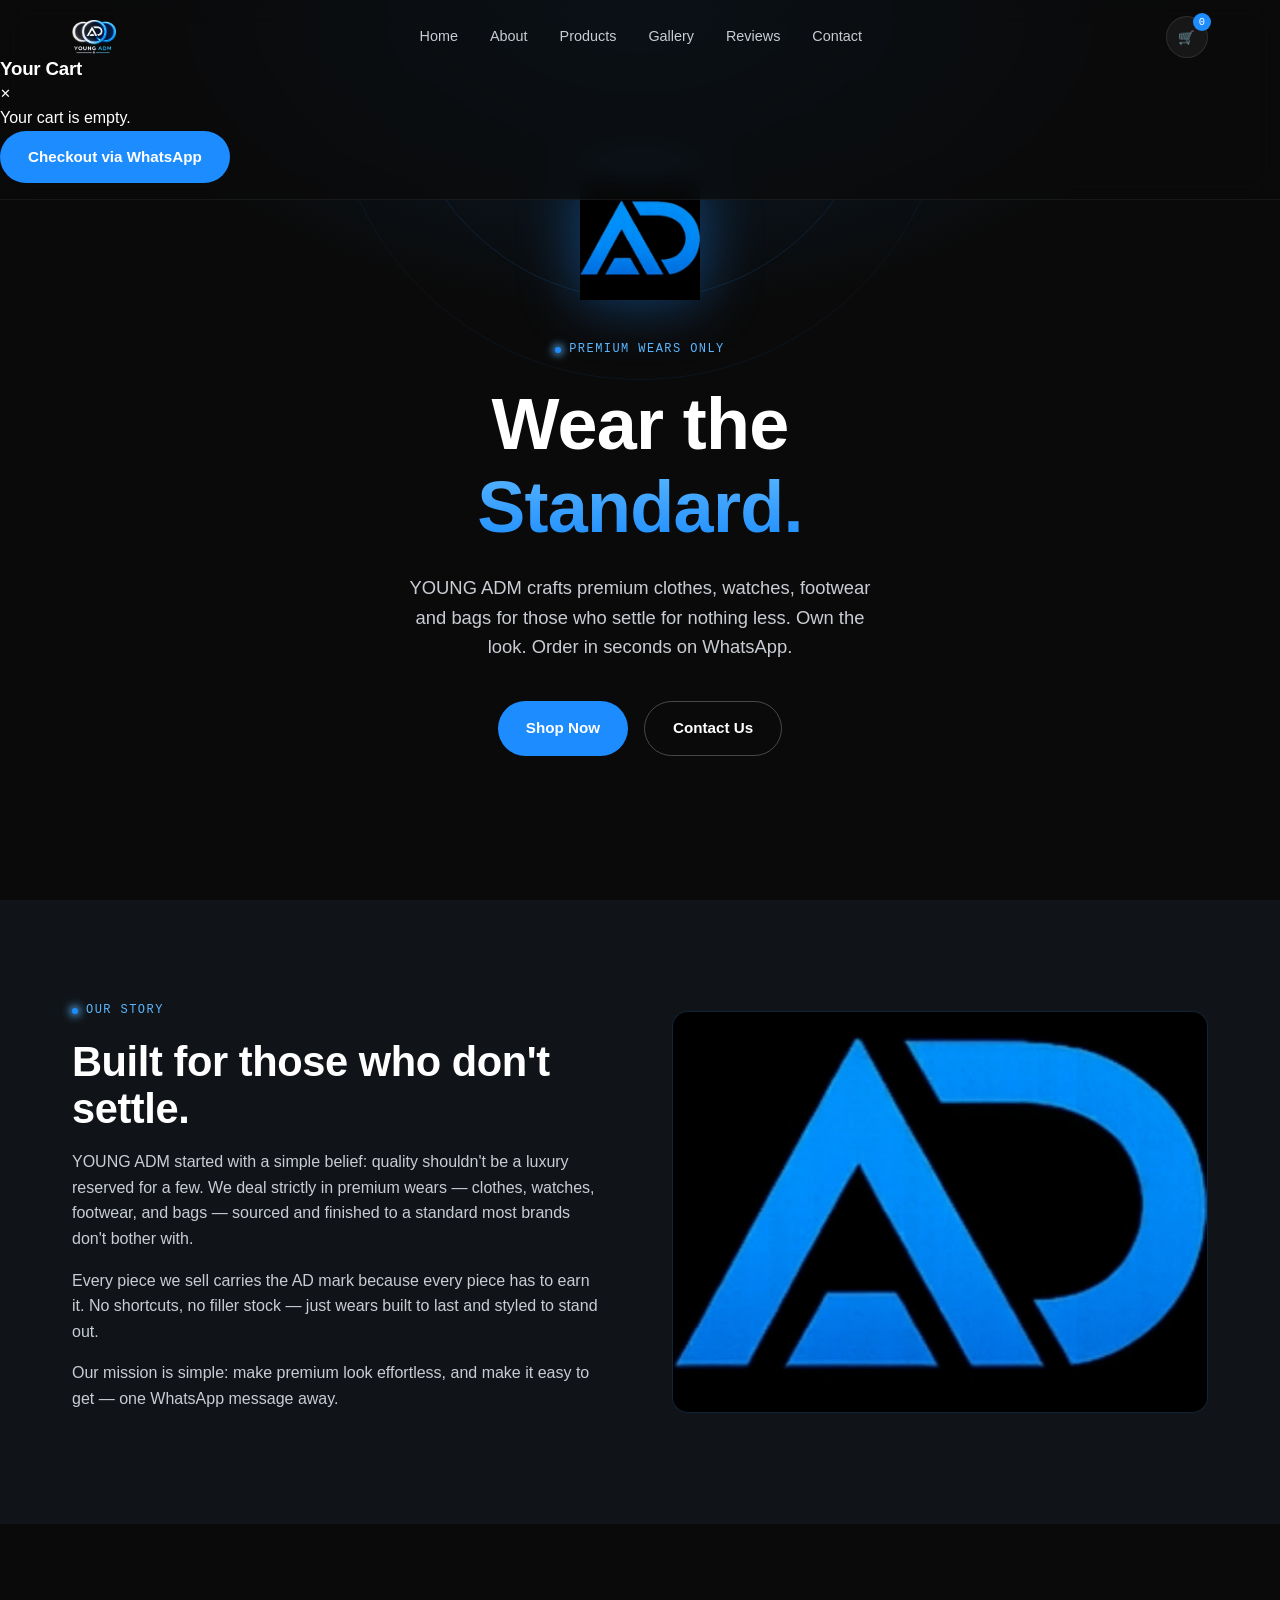
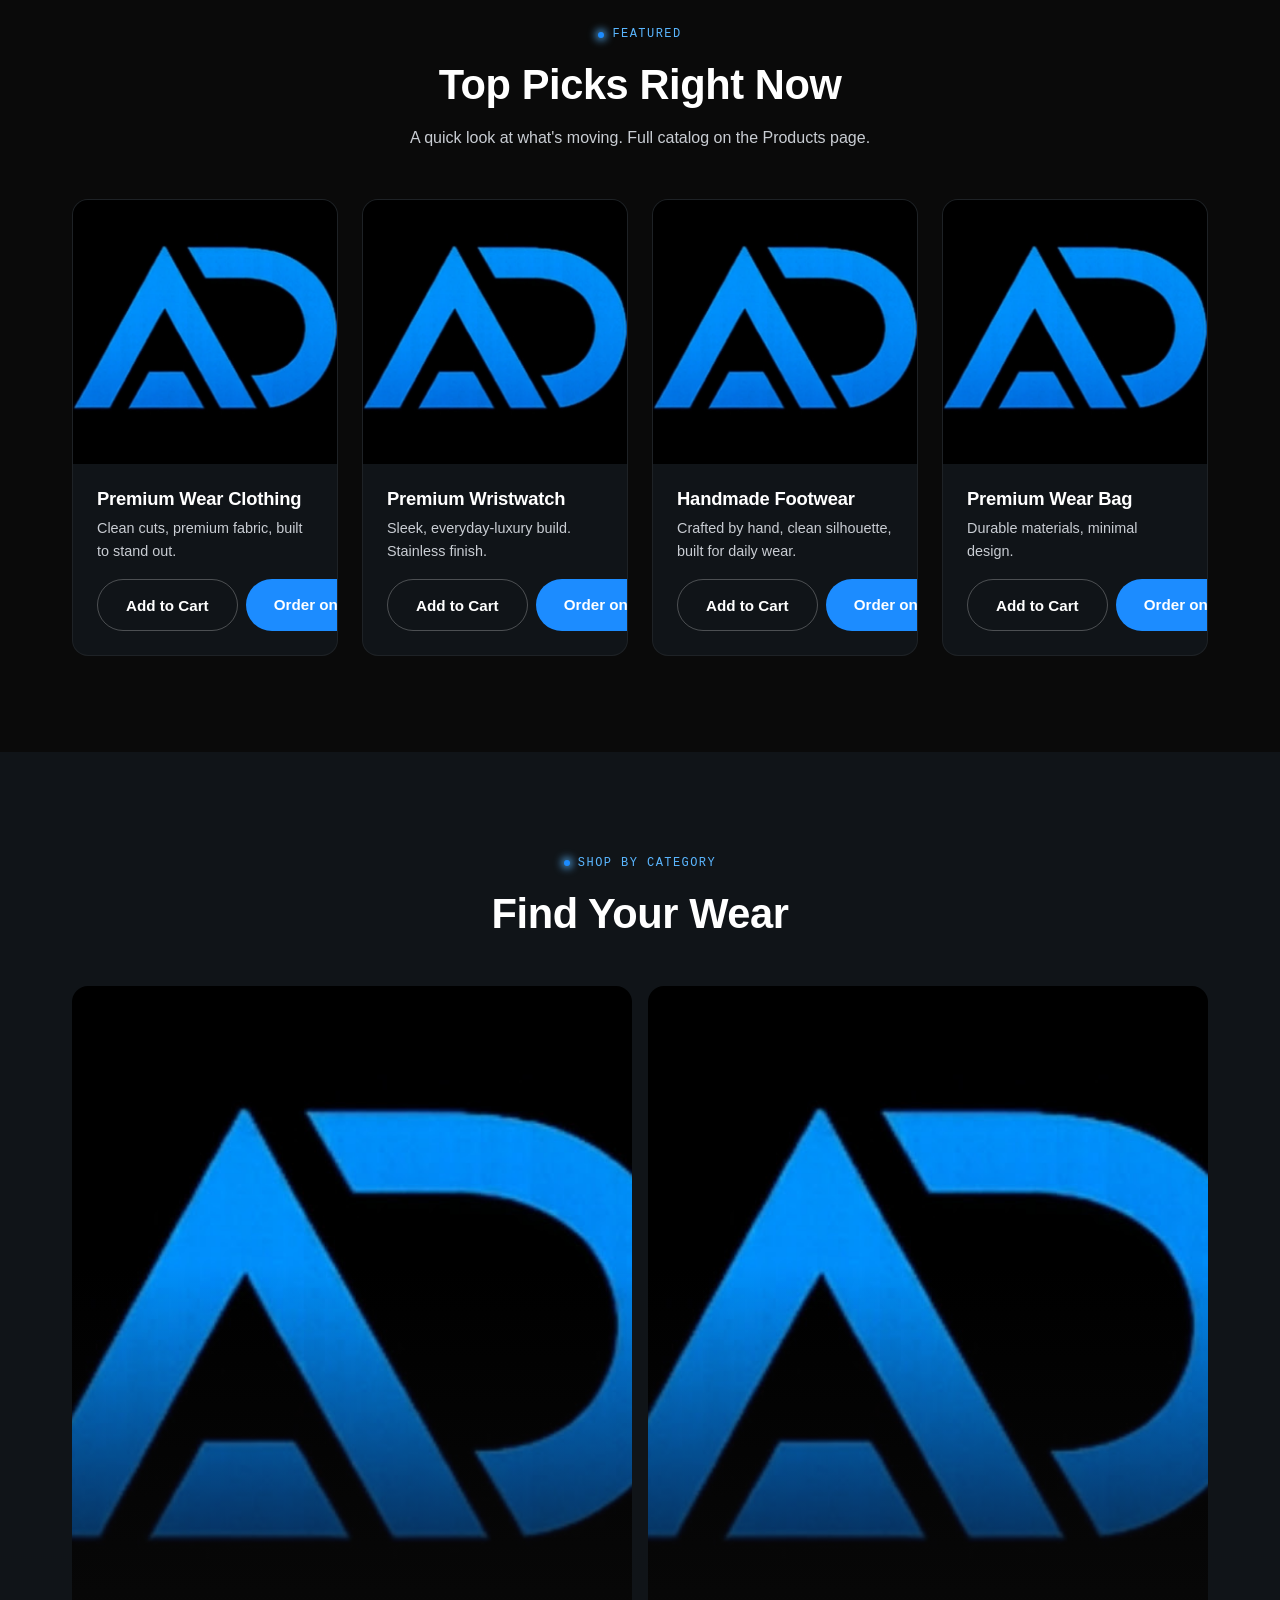
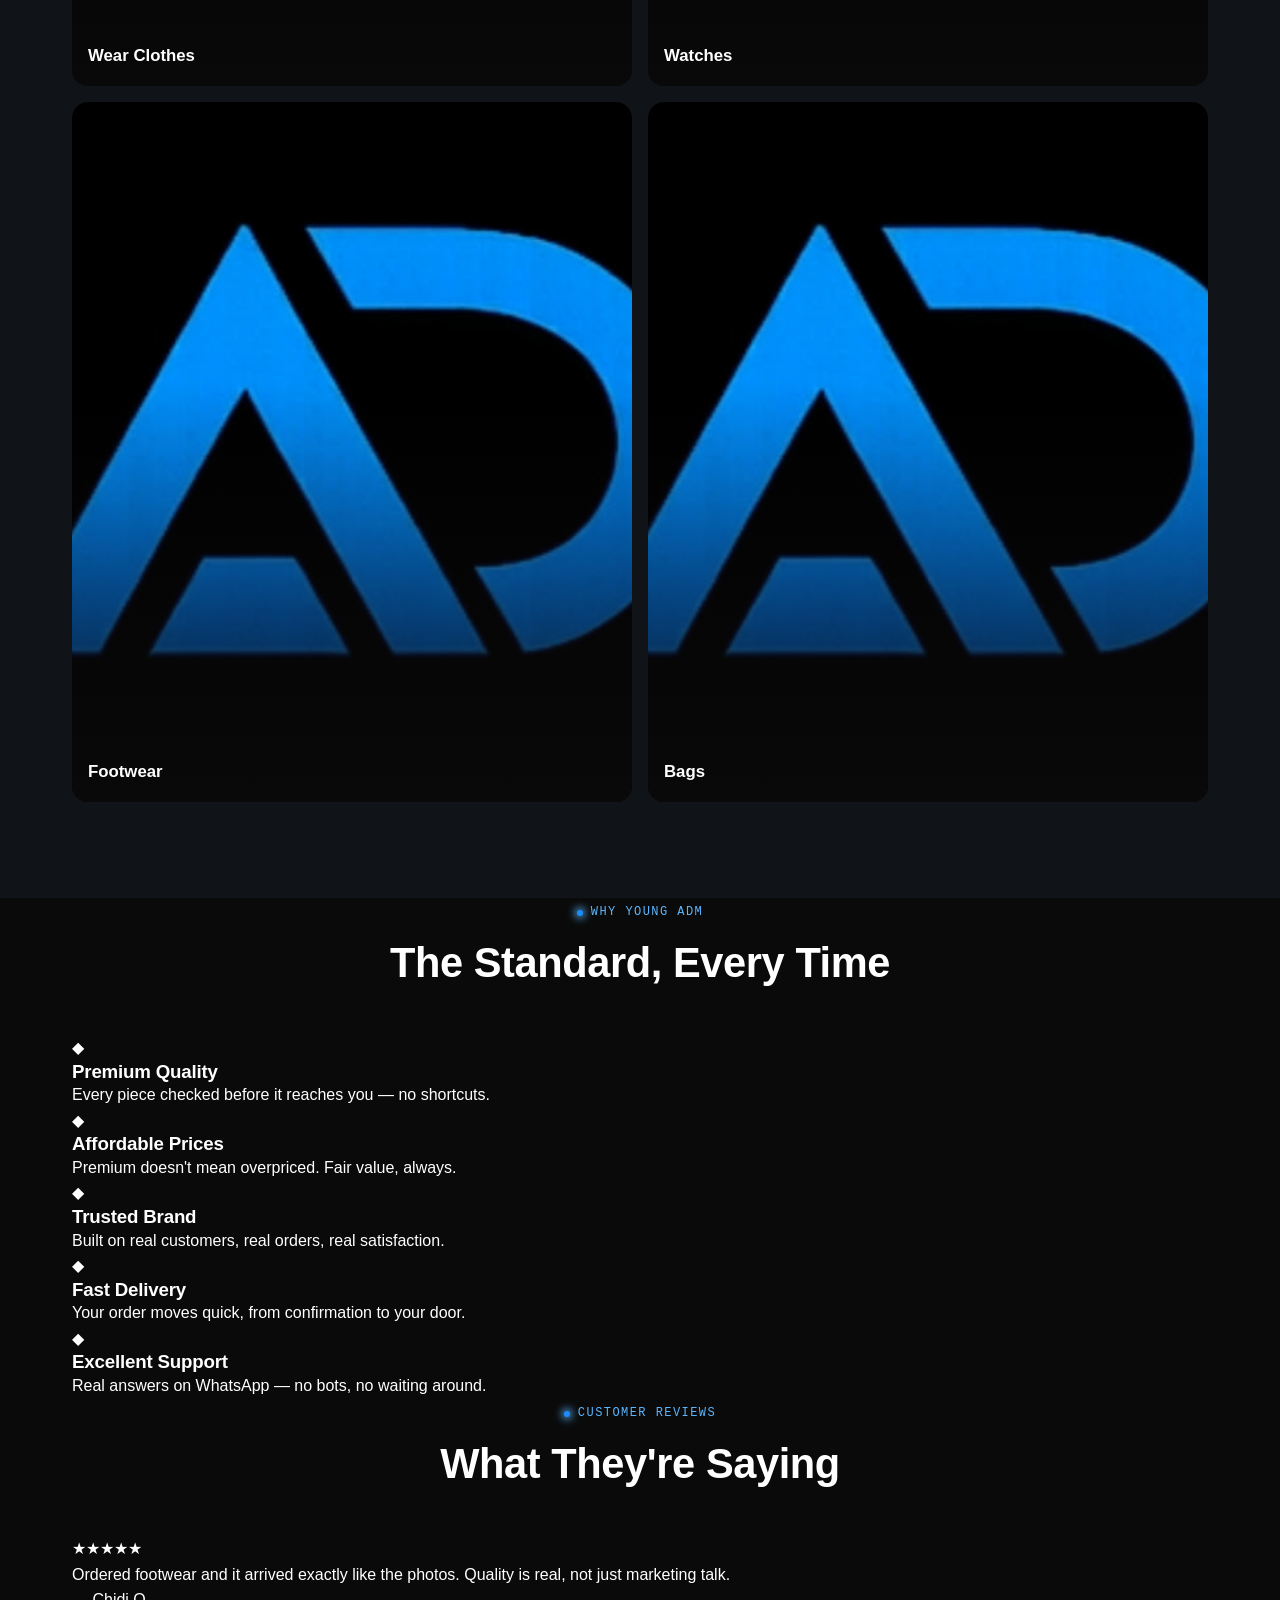
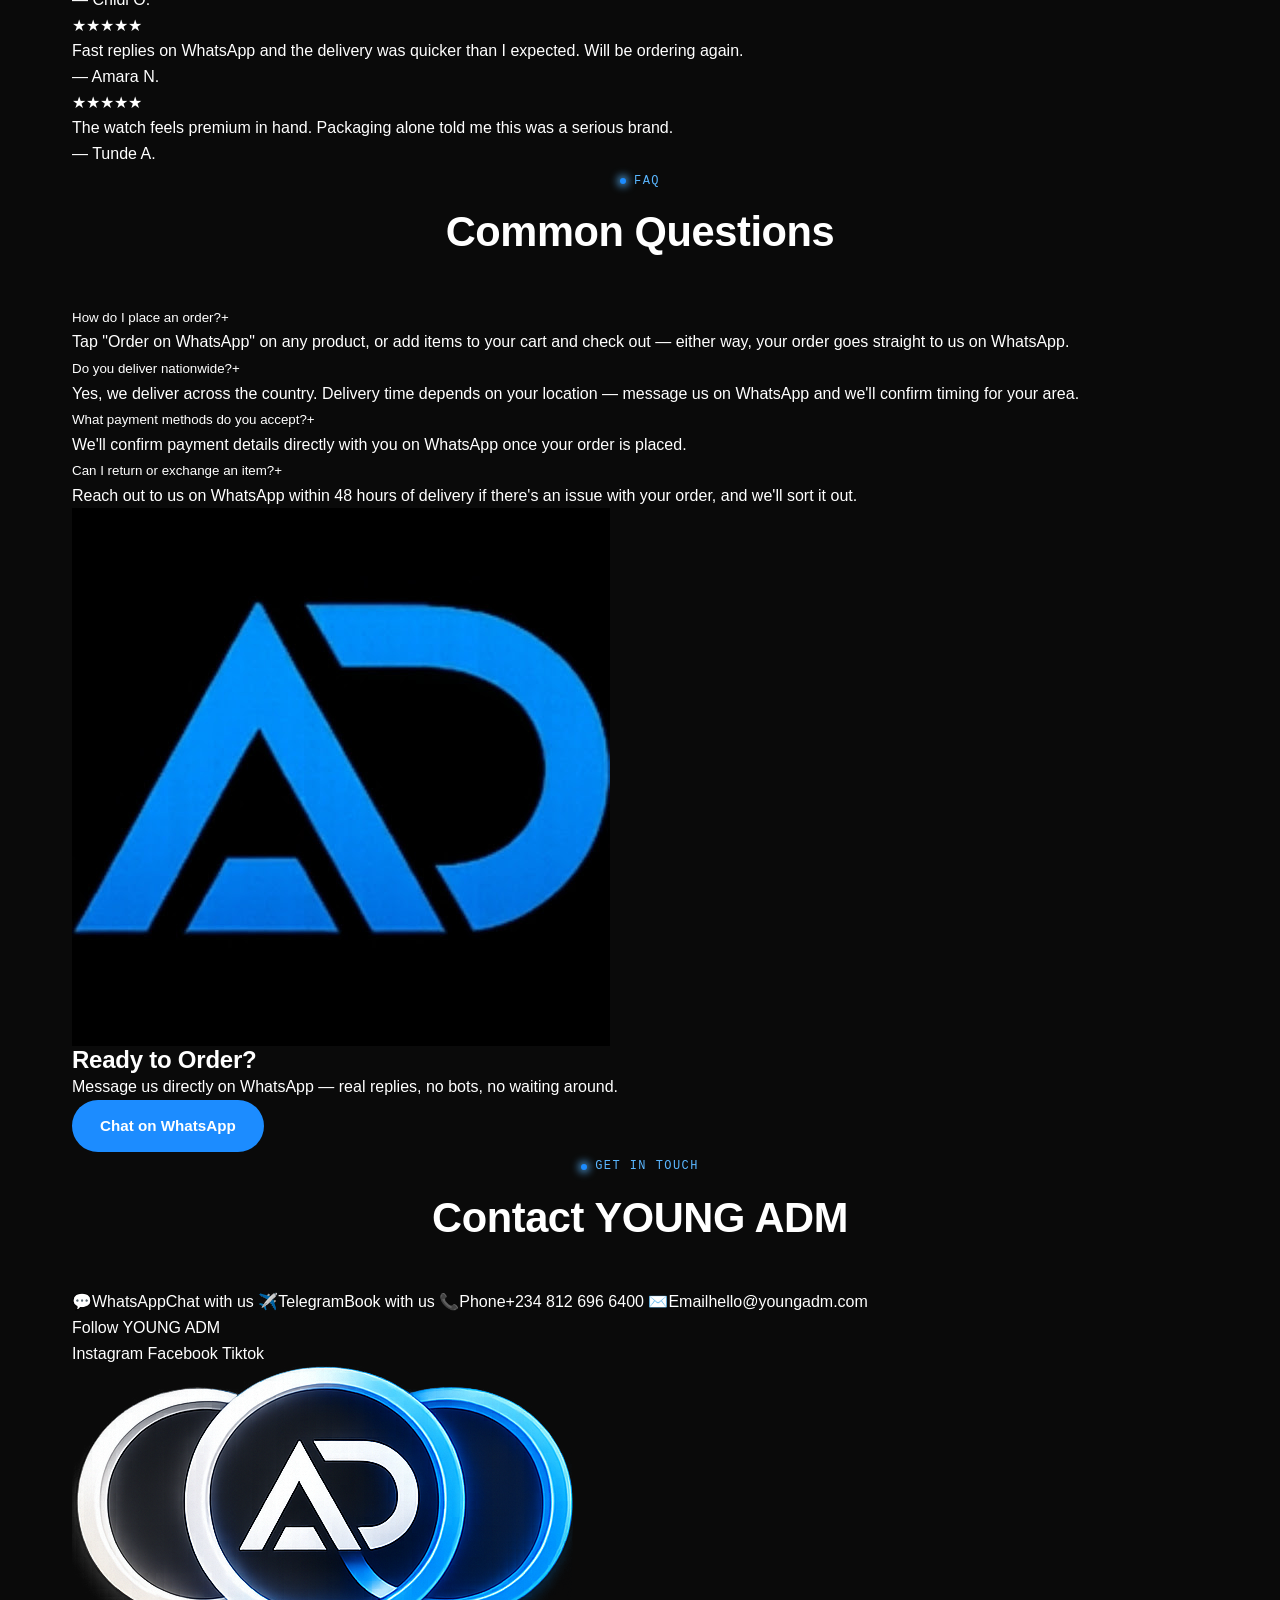
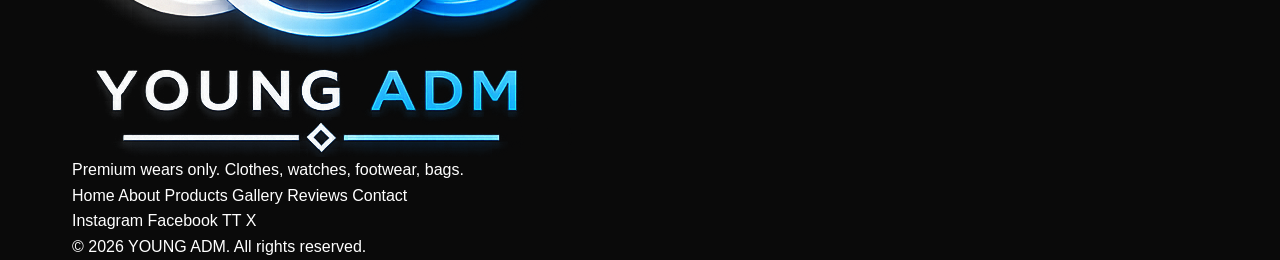
==== commit 02df9db5: "Update fmt.Println message from 'Hello' to 'Goodbye'" ====
--- a/index.html
+++ b/index.html
@@ -1,124 +1,3 @@
-<html lang="en">
-<head>
-    <meta charset="UTF-8">
-    <meta name="viewport" content="width=device-width, initial-scale=1.0">
-    <title>YOUNG ADM WEARS</title>
-</head>
-<body>
-    <section id="about" class="about">
-  <div class="container about-inner">
-
-    <div class="about-text">
-      <span class="eyebrow">Our Story</span>
-      <h2>Built for those who don't settle.</h2>
-      <p>
-        YOUNG ADM started with a simple belief: quality shouldn't be a luxury
-        reserved for a few. We deal strictly in premium wears — clothes,
-        watches, shoes, and bags — sourced and finished to a standard most
-        brands don't bother with.
-      </p>
-      <p>
-        Every piece we sell carries the AD mark because every piece has to
-        earn it. No shortcuts, no filler stock — just wears built to last and
-        styled to stand out.
-      </p>
-      <p>
-        Our mission is simple: make premium look effortless, and make it easy
-        to get — one WhatsApp message away.
-      </p>
-    </div>
-
-    <div class="about-image">
-      <img src="assets/images/about/brand-story.jpg" alt="YOUNG ADM premium wears displayed together" />
-    </div>
-    <div class="product-grid">
-
-  <article class="product-card" data-product-id="p1" data-product-name="Premium Wear Clothing" data-product-price="25000">
-    <img src="assets/images/products/clothes-1.jpg" alt="YOUNG ADM premium wear clothing" />
-    <div class="product-card-body">
-      <h3>Premium Wear Clothing</h3>
-      <p>Clean cuts, premium fabric, built to stand out.</p>
-      <div class="product-card-actions">
-        <button class="btn btn-secondary add-to-cart-btn">Add to Cart</button>
-        <a href="https://wa.me/08126966400?text=I'm%20interested%20in%20Premium%20Wear%20Clothing" class="btn btn-primary" target="_blank" rel="noopener">Order on WhatsApp</a>
-      </div>
-    </div>
-  </article>
-
-  <article class="product-card" data-product-id="p2" data-product-name="Premium Wristwatch" data-product-price="20000">
-    <img src="assets/images/products/watch-1.jpg" alt="YOUNG ADM premium wristwatch" />
-    <div class="product-card-body">
-      <h3>Premium Wristwatch</h3>
-      <p>Sleek, everyday-luxury build. Stainless finish.</p>
-      <div class="product-card-actions">
-        <button class="btn btn-secondary add-to-cart-btn">Add to Cart</button>
-        <a href="https://wa.me/08126966400?text=I'm%20interested%20in%20the%20Premium%20Wristwatch" class="btn btn-primary" target="_blank" rel="noopener">Order on WhatsApp</a>
-      </div>
-    </div>
-  </article>
-
-  <article class="product-card" data-product-id="p3" data-product-name="Handmade Footwear" data-product-price="18000">
-    <img src="assets/images/products/footwear-1.jpg" alt="YOUNG ADM handmade footwear" />
-    <div class="product-card-body">
-      <h3>Handmade Footwear</h3>
-      <p>Crafted by hand, clean silhouette, built for daily wear.</p>
-      <div class="product-card-actions">
-        <button class="btn btn-secondary add-to-cart-btn">Add to Cart</button>
-        <a href="https://wa.me/08126966400?text=I'm%20interested%20in%20Handmade%20Footwear" class="btn btn-primary" target="_blank" rel="noopener">Order on WhatsApp</a>
-      </div>
-    </div>
-  </article>
-
-  <article class="product-card" data-product-id="p4" data-product-name="Premium Wear Bag" data-product-price="12000">
-    <img src="assets/images/products/bag-1.jpg" alt="YOUNG ADM premium bag" />
-    <div class="product-card-body">
-      <h3>Premium Wear Bag</h3>
-      <p>Durable materials, minimal design.</p>
-      <div class="product-card-actions">
-        <button class="btn btn-secondary add-to-cart-btn">Add to Cart</button>
-        <a href="https://wa.me/08126966400?text=I'm%20interested%20in%20the%20Premium%20Wear%20Bag" class="btn btn-primary" target="_blank" rel="noopener">Order on WhatsApp</a>
-      </div>
-      <section id="categories" class="categories">
-  <div class="container">
-
-    <div class="section-heading">
-      <span class="eyebrow">Shop by Category</span>
-      <h2>Find Your Wear</h2>
-    </div>
-
-    <div class="category-grid">
-
-      <a href="products.html#clothes" class="category-tile">
-        <img src="assets/images/products/category-clothes.jpg" alt="Wear Clothes category" />
-        <span class="category-tile-label">Wear Clothes</span>
-      </a>
-
-      <a href="products.html#watches" class="category-tile">
-        <img src="assets/images/products/category-watches.jpg" alt="Watches category" />
-        <span class="category-tile-label">Watches</span>
-      </a>
-
-      <a href="products.html#footwear" class="category-tile">
-        <img src="assets/images/products/category-footwear.jpg" alt="Handmade Footwear category" />
-        <span class="category-tile-label">Footwear</span>
-      </a>
-
-      <a href="products.html#bags" class="category-tile">
-        <img src="assets/images/products/category-bags.jpg" alt="Bags category" />
-        <span class="category-tile-label">Bags</span>
-      </a>
-
-    </div>
-  </div>
-</section>
-    </div>
-  </article>
-
-</div>
-
-  </div>
-</section>
-</body>
 <!DOCTYPE html>
 <html lang="en">
 <head>
@@ -127,8 +6,8 @@
   <title>YOUNG ADM WEARS</title>
   <meta name="description" content="YOUNG ADM is a premium wears brand — shop clothes, watches, footwear and bags. Order directly via WhatsApp." />
   <link rel="icon" type="image/jpeg" href="AD.jpg">
-<link rel="stylesheet" href="style.css">
-<script src="script.js"></script>
+  <link rel="stylesheet" href="style.css">
+  <script src="script.js" defer></script>
 </head>
 <body>
 <header class="site-header">
@@ -158,341 +37,208 @@
       <!-- Filled in automatically by script.js -->
     </div>
     <div class="cart-panel-footer">
-      <a href="#" id="cart-checkout-btn" class="btn btn-primary" target="_blank" rel="noopener">
-        Checkout via WhatsApp
-      </a>
+      <a href="#" id="cart-checkout-btn" class="btn btn-primary" target="_blank" rel="noopener">Checkout via WhatsApp</a>
     </div>
   </div>
   <div class="cart-overlay" id="cart-overlay"></div>
 </header>
-  <section class="hero" id="hero">
-    <div class="container hero-inner">
-      <div class="hero-rings">
-        <img src="AD.jpg" alt="AD monogram" />
-      </div>
-      <span class="eyebrow hero-eyebrow">Premium Wears Only</span>
-      <h1 class="hero-title">Wear the <span class="accent-word">Standard.</span></h1>
-      <p class="hero-subtitle">YOUNG ADM crafts premium clothes, watches, footwear and bags for those who settle for nothing less. Own the look. Order in seconds on WhatsApp.</p>
-      <div class="hero-actions">
-        <a href="products.html" class="btn btn-primary">Shop Now</a>
-        <a href="contact.html" class="btn btn-secondary">Contact Us</a>
-      </div>
-    </div>
-  </section>
-
-  <section id="about" class="about">
-    <div class="container about-inner">
-      <div class="about-text">
-        <span class="eyebrow">Our Story</span>
-        <h2>Built for those who don't settle.</h2>
-        <p>
-          YOUNG ADM started with a simple belief: quality shouldn't be a luxury
-          reserved for a few. We deal strictly in premium wears — clothes,
-          watches, footwear, and bags — sourced and finished to a standard most
-          brands don't bother with.
-        </p>
-        <p>
-          Every piece we sell carries the AD mark because every piece has to
-          earn it. No shortcuts, no filler stock — just wears built to last and
-          styled to stand out.
-        </p>
-        <p>
-          Our mission is simple: make premium look effortless, and make it easy
-          to get — one WhatsApp message away.
-        </p>
-      </div>
-      <div class="about-image">
-        <img src="assets/images/about/brand-story.jpg" alt="YOUNG ADM premium wears displayed together" />
-      </div>
-    </div>
-  </section>
-
-  <section id="products-preview" class="products-preview">
-    <div class="container">
-      <div class="section-heading">
-        <span class="eyebrow">Featured</span>
-        <h2>Top Picks Right Now</h2>
-        <p>A quick look at what's moving. Full catalog on the Products page.</p>
-      </div>
-
-      <div class="product-grid">
-
-        <article class="product-card" data-product-id="p1" data-product-name="Premium Wear Clothing" data-product-price="0">
-          <img src="assets/images/products/clothes-1.jpg" alt="YOUNG ADM premium wear clothing" />
-          <div class="product-card-body">
-            <h3>Premium Wear Clothing</h3>
-            <p>Clean cuts, premium fabric, built to stand out.</p>
-            <div class="product-card-actions">
-              <button class="btn btn-secondary add-to-cart-btn">Add to Cart</button>
-              <a href="https://wa.me/2348126966400?text=I'm%20interested%20in%20Premium%20Wear%20Clothing" class="btn btn-primary" target="_blank" rel="noopener">Order on WhatsApp</a>
-            </div>
-          </div>
-        </article>
-
-        <article class="product-card" data-product-id="p2" data-product-name="Premium Wristwatch" data-product-price="0">
-          <img src="assets/images/products/watch-1.jpg" alt="YOUNG ADM premium wristwatch" />
-          <div class="product-card-body">
-            <h3>Premium Wristwatch</h3>
-            <p>Sleek, everyday-luxury build. Stainless finish.</p>
-            <div class="product-card-actions">
-              <button class="btn btn-secondary add-to-cart-btn">Add to Cart</button>
-              <a href="https://wa.me/2348126966400?text=I'm%20interested%20in%20the%20Premium%20Wristwatch" class="btn btn-primary" target="_blank" rel="noopener">Order on WhatsApp</a>
-            </div>
-          </div>
-        </article>
-
-        <article class="product-card" data-product-id="p3" data-product-name="Handmade Footwear" data-product-price="0">
-          <img src="assets/images/products/footwear-1.jpg" alt="YOUNG ADM handmade footwear" />
-          <div class="product-card-body">
-            <h3>Handmade Footwear</h3>
-            <p>Crafted by hand, clean silhouette, built for daily wear.</p>
-            <div class="product-card-actions">
-              <button class="btn btn-secondary add-to-cart-btn">Add to Cart</button>
-              <a href="https://wa.me/2348126966400?text=I'm%20interested%20in%20Handmade%20Footwear" class="btn btn-primary" target="_blank" rel="noopener">Order on WhatsApp</a>
-            </div>
-          </div>
-        </article>
-
-        <article class="product-card" data-product-id="p4" data-product-name="Premium Wear Bag" data-product-price="0">
-          <img src=/products/bag-1.jpg" alt="YOUNG ADM premium bag" />
-          <div class="product-card-body">
-            <h3>Premium Wear Bag</h3>
-            <p>Durable materials, minimal design.</p>
-            <div class="product-card-actions">
-              <button class="btn btn-secondary add-to-cart-btn">Add to Cart</button>
-              <a href="https://wa.me/2348126966400?text=I'm%20interested%20in%20the%20Premium%20Wear%20Bag" class="btn btn-primary" target="_blank" rel="noopener">Order on WhatsApp</a>
-            </div>
-          </div>
-        </article>
-
-      </div>
-    </div>
-  </section>
-
-  <section id="categories" class="categories">
-    <div class="container">
-      <div class="section-heading">
-        <span class="eyebrow">Shop by Category</span>
-        <h2>Find Your Wear</h2>
-      </div>
-      <div class="category-grid">
-        <a href="products.html#clothes" class="category-tile">
-          <img src="assets/images/products/category-clothes.jpg" alt="Wear Clothes category" />
-          <span class="category-tile-label">Wear Clothes</span>
-        </a>
-        <a href="products.html#watches" class="category-tile">
-          <img src="assets/images/products/category-watches.jpg" alt="Watches category" />
-          <span class="category-tile-label">Watches</span>
-        </a>
-        <a href="products.html#footwear" class="category-tile">
-          <img src="assets/images/products/category-footwear.jpg" alt="Handmade Footwear category" />
-          <span class="category-tile-label">Footwear</span>
-        </a>
-        <a href="products.html#bags" class="category-tile">
-          <img src="assets/images/products/category-bags.jpg" alt="Bags category" />
-          <span class="category-tile-label">Bags</span>
-        </a>
-      </div>
-    </div>
-  </section>
-
-  <section id="why-us" class="why-us">
-    <div class="container">
-      <div class="section-heading">
-        <span class="eyebrow">Why YOUNG ADM</span>
-        <h2>The Standard, Every Time</h2>
-      </div>
-      <div class="why-grid">
-        <div class="why-card">
-          <span class="why-icon">◆</span>
-          <h3>Premium Quality</h3>
-          <p>Every piece checked before it reaches you — no shortcuts.</p>
-        </div>
-        <div class="why-card">
-          <span class="why-icon">◆</span>
-          <h3>Affordable Prices</h3>
-          <p>Premium doesn't mean overpriced. Fair value, always.</p>
-        </div>
-        <div class="why-card">
-          <span class="why-icon">◆</span>
-          <h3>Trusted Brand</h3>
-          <p>Built on real customers, real orders, real satisfaction.</p>
-        </div>
-        <div class="why-card">
-          <span class="why-icon">◆</span>
-          <h3>Fast Delivery</h3>
-          <p>Your order moves quick, from confirmation to your door.</p>
-        </div>
-        <div class="why-card">
-          <span class="why-icon">◆</span>
-          <h3>Excellent Support</h3>
-          <p>Real answers on WhatsApp — no bots, no waiting around.</p>
-        </div>
-      </div>
-    </div>
-  </section>
-  <section id="reviews" class="reviews">
-  <div class="container">
-
+
+<section class="hero" id="hero">
+  <div class="container hero-inner">
+    <div class="hero-rings">
+      <img src="AD.jpg" alt="AD monogram" />
+    </div>
+    <span class="eyebrow hero-eyebrow">Premium Wears Only</span>
+    <h1 class="hero-title">Wear the <span class="accent-word">Standard.</span></h1>
+    <p class="hero-subtitle">YOUNG ADM crafts premium clothes, watches, footwear and bags for those who settle for nothing less. Own the look. Order in seconds on WhatsApp.</p>
+    <div class="hero-actions">
+      <a href="products.html" class="btn btn-primary">Shop Now</a>
+      <a href="contact.html" class="btn btn-secondary">Contact Us</a>
+    </div>
+  </div>
+</section>
+
+<section id="about" class="about">
+  <div class="container about-inner">
+    <div class="about-text">
+      <span class="eyebrow">Our Story</span>
+      <h2>Built for those who don't settle.</h2>
+      <p>YOUNG ADM started with a simple belief: quality shouldn't be a luxury reserved for a few. We deal strictly in premium wears — clothes, watches, footwear, and bags — sourced and finished to a standard most brands don't bother with.</p>
+      <p>Every piece we sell carries the AD mark because every piece has to earn it. No shortcuts, no filler stock — just wears built to last and styled to stand out.</p>
+      <p>Our mission is simple: make premium look effortless, and make it easy to get — one WhatsApp message away.</p>
+    </div>
+    <div class="about-image">
+      <img src="AD.jpg" alt="YOUNG ADM premium wears displayed together" />
+    </div>
+  </div>
+</section>
+
+<section id="products-preview" class="products-preview">
+  <div class="container">
+    <div class="section-heading">
+      <span class="eyebrow">Featured</span>
+      <h2>Top Picks Right Now</h2>
+      <p>A quick look at what's moving. Full catalog on the Products page.</p>
+    </div>
+    <div class="product-grid">
+      <article class="product-card" data-product-id="p1" data-product-name="Premium Wear Clothing" data-product-price="0">
+        <img src="AD.jpg" alt="YOUNG ADM premium wear clothing" />
+        <div class="product-card-body">
+          <h3>Premium Wear Clothing</h3>
+          <p>Clean cuts, premium fabric, built to stand out.</p>
+          <div class="product-card-actions">
+            <button class="btn btn-secondary add-to-cart-btn">Add to Cart</button>
+            <a href="https://wa.me/2348126966400?text=I'm%20interested%20in%20Premium%20Wear%20Clothing" class="btn btn-primary" target="_blank" rel="noopener">Order on WhatsApp</a>
+          </div>
+        </div>
+      </article>
+      <article class="product-card" data-product-id="p2" data-product-name="Premium Wristwatch" data-product-price="0">
+        <img src="AD.jpg" alt="YOUNG ADM premium wristwatch" />
+        <div class="product-card-body">
+          <h3>Premium Wristwatch</h3>
+          <p>Sleek, everyday-luxury build. Stainless finish.</p>
+          <div class="product-card-actions">
+            <button class="btn btn-secondary add-to-cart-btn">Add to Cart</button>
+            <a href="https://wa.me/2348126966400?text=I'm%20interested%20in%20the%20Premium%20Wristwatch" class="btn btn-primary" target="_blank" rel="noopener">Order on WhatsApp</a>
+          </div>
+        </div>
+      </article>
+      <article class="product-card" data-product-id="p3" data-product-name="Handmade Footwear" data-product-price="0">
+        <img src="AD.jpg" alt="YOUNG ADM handmade footwear" />
+        <div class="product-card-body">
+          <h3>Handmade Footwear</h3>
+          <p>Crafted by hand, clean silhouette, built for daily wear.</p>
+          <div class="product-card-actions">
+            <button class="btn btn-secondary add-to-cart-btn">Add to Cart</button>
+            <a href="https://wa.me/2348126966400?text=I'm%20interested%20in%20Handmade%20Footwear" class="btn btn-primary" target="_blank" rel="noopener">Order on WhatsApp</a>
+          </div>
+        </div>
+      </article>
+      <article class="product-card" data-product-id="p4" data-product-name="Premium Wear Bag" data-product-price="0">
+        <img src="AD.jpg" alt="YOUNG ADM premium bag" />
+        <div class="product-card-body">
+          <h3>Premium Wear Bag</h3>
+          <p>Durable materials, minimal design.</p>
+          <div class="product-card-actions">
+            <button class="btn btn-secondary add-to-cart-btn">Add to Cart</button>
+            <a href="https://wa.me/2348126966400?text=I'm%20interested%20in%20the%20Premium%20Wear%20Bag" class="btn btn-primary" target="_blank" rel="noopener">Order on WhatsApp</a>
+          </div>
+        </div>
+      </article>
+    </div>
+  </div>
+</section>
+
+<section id="categories" class="categories">
+  <div class="container">
+    <div class="section-heading">
+      <span class="eyebrow">Shop by Category</span>
+      <h2>Find Your Wear</h2>
+    </div>
+    <div class="category-grid">
+      <a href="products.html#clothes" class="category-tile">
+        <img src="AD.jpg" alt="Wear Clothes category" />
+        <span class="category-tile-label">Wear Clothes</span>
+      </a>
+      <a href="products.html#watches" class="category-tile">
+        <img src="AD.jpg" alt="Watches category" />
+        <span class="category-tile-label">Watches</span>
+      </a>
+      <a href="products.html#footwear" class="category-tile">
+        <img src="AD.jpg" alt="Handmade Footwear category" />
+        <span class="category-tile-label">Footwear</span>
+      </a>
+      <a href="products.html#bags" class="category-tile">
+        <img src="AD.jpg" alt="Bags category" />
+        <span class="category-tile-label">Bags</span>
+      </a>
+    </div>
+  </div>
+</section>
+
+<section id="why-us" class="why-us">
+  <div class="container">
+    <div class="section-heading">
+      <span class="eyebrow">Why YOUNG ADM</span>
+      <h2>The Standard, Every Time</h2>
+    </div>
+    <div class="why-grid">
+      <div class="why-card"><span class="why-icon">◆</span><h3>Premium Quality</h3><p>Every piece checked before it reaches you — no shortcuts.</p></div>
+      <div class="why-card"><span class="why-icon">◆</span><h3>Affordable Prices</h3><p>Premium doesn't mean overpriced. Fair value, always.</p></div>
+      <div class="why-card"><span class="why-icon">◆</span><h3>Trusted Brand</h3><p>Built on real customers, real orders, real satisfaction.</p></div>
+      <div class="why-card"><span class="why-icon">◆</span><h3>Fast Delivery</h3><p>Your order moves quick, from confirmation to your door.</p></div>
+      <div class="why-card"><span class="why-icon">◆</span><h3>Excellent Support</h3><p>Real answers on WhatsApp — no bots, no waiting around.</p></div>
+    </div>
+  </div>
+</section>
+
+<section id="reviews" class="reviews">
+  <div class="container">
     <div class="section-heading">
       <span class="eyebrow">Customer Reviews</span>
       <h2>What They're Saying</h2>
     </div>
-
     <div class="review-grid">
-
-      <article class="review-card">
-        <div class="review-stars" aria-label="5 out of 5 stars">★★★★★</div>
-        <p class="review-text">
-          Ordered footwear and it arrived exactly like the photos. Quality is
-          real, not just marketing talk.
-        </p>
-        <p class="review-author">— Chidi O.</p>
-      </article>
-
-      <article class="review-card">
-        <div class="review-stars" aria-label="5 out of 5 stars">★★★★★</div>
-        <p class="review-text">
-          Fast replies on WhatsApp and the delivery was quicker than I
-          expected. Will be ordering again.
-        </p>
-        <p class="review-author">— Amara N.</p>
-      </article>
-
-      <article class="review-card">
-        <div class="review-stars" aria-label="5 out of 5 stars">★★★★★</div>
-        <p class="review-text">
-          The watch feels premium in hand. Packaging alone told me this was a
-          serious brand.
-        </p>
-        <p class="review-author">— Tunde A.</p>
-      </article>
-
-    </div>
-  </div>
-</section>
+      <article class="review-card"><div class="review-stars" aria-label="5 out of 5 stars">★★★★★</div><p class="review-text">Ordered footwear and it arrived exactly like the photos. Quality is real, not just marketing talk.</p><p class="review-author">— Chidi O.</p></article>
+      <article class="review-card"><div class="review-stars" aria-label="5 out of 5 stars">★★★★★</div><p class="review-text">Fast replies on WhatsApp and the delivery was quicker than I expected. Will be ordering again.</p><p class="review-author">— Amara N.</p></article>
+      <article class="review-card"><div class="review-stars" aria-label="5 out of 5 stars">★★★★★</div><p class="review-text">The watch feels premium in hand. Packaging alone told me this was a serious brand.</p><p class="review-author">— Tunde A.</p></article>
+    </div>
+  </div>
+</section>
+
 <section id="faq" class="faq">
   <div class="container">
-
     <div class="section-heading">
       <span class="eyebrow">FAQ</span>
       <h2>Common Questions</h2>
     </div>
-
     <div class="faq-list">
-
-      <div class="faq-item">
-        <button class="faq-question" aria-expanded="false">
-          <span>How do I place an order?</span>
-          <span class="faq-icon">+</span>
-        </button>
-        <div class="faq-answer">
-          <p>Tap "Order on WhatsApp" on any product, or add items to your cart and check out — either way, your order goes straight to us on WhatsApp.</p>
-        </div>
-      </div>
-
-      <div class="faq-item">
-        <button class="faq-question" aria-expanded="false">
-          <span>Do you deliver nationwide?</span>
-          <span class="faq-icon">+</span>
-        </button>
-        <div class="faq-answer">
-          <p>Yes, we deliver across the country. Delivery time depends on your location — message us on WhatsApp and we'll confirm timing for your area.</p>
-        </div>
-      </div>
-
-      <div class="faq-item">
-        <button class="faq-question" aria-expanded="false">
-          <span>What payment methods do you accept?</span>
-          <span class="faq-icon">+</span>
-        </button>
-        <div class="faq-answer">
-          <p>We'll confirm payment details directly with you on WhatsApp once your order is placed.</p>
-        </div>
-      </div>
-
-      <div class="faq-item">
-        <button class="faq-question" aria-expanded="false">
-          <span>Can I return or exchange an item?</span>
-          <span class="faq-icon">+</span>
-        </button>
-        <div class="faq-answer">
-          <p>Reach out to us on WhatsApp within 48 hours of delivery if there's an issue with your order, and we'll sort it out.</p>
-        </div>
-      </div>
-
-    </div>
-  </div>
-</section>
+      <div class="faq-item"><button class="faq-question" aria-expanded="false"><span>How do I place an order?</span><span class="faq-icon">+</span></button><div class="faq-answer"><p>Tap "Order on WhatsApp" on any product, or add items to your cart and check out — either way, your order goes straight to us on WhatsApp.</p></div></div>
+      <div class="faq-item"><button class="faq-question" aria-expanded="false"><span>Do you deliver nationwide?</span><span class="faq-icon">+</span></button><div class="faq-answer"><p>Yes, we deliver across the country. Delivery time depends on your location — message us on WhatsApp and we'll confirm timing for your area.</p></div></div>
+      <div class="faq-item"><button class="faq-question" aria-expanded="false"><span>What payment methods do you accept?</span><span class="faq-icon">+</span></button><div class="faq-answer"><p>We'll confirm payment details directly with you on WhatsApp once your order is placed.</p></div></div>
+      <div class="faq-item"><button class="faq-question" aria-expanded="false"><span>Can I return or exchange an item?</span><span class="faq-icon">+</span></button><div class="faq-answer"><p>Reach out to us on WhatsApp within 48 hours of delivery if there's an issue with your order, and we'll sort it out.</p></div></div>
+    </div>
+  </div>
+</section>
+
 <section id="whatsapp-cta" class="whatsapp-cta">
   <div class="container whatsapp-cta-inner">
-
-    <img src="assets/images/logo/ad-monogram.webp" alt="AD monogram" class="whatsapp-cta-mark" />
-
+    <img src="AD.jpg" alt="AD monogram" class="whatsapp-cta-mark" />
     <h2>Ready to Order?</h2>
     <p>Message us directly on WhatsApp — real replies, no bots, no waiting around.</p>
-
-    <a href="https://wa.me/2348126966400?text=Hi%2C%20I'd%20like%20to%20place%20an%20order" class="btn btn-primary whatsapp-cta-btn" target="_blank" rel="noopener">
-      Chat on WhatsApp
-    </a>
-
-  </div>
-</section>
+    <a href="https://wa.me/2348126966400?text=Hi%2C%20I'd%20like%20to%20place%20an%20order" class="btn btn-primary whatsapp-cta-btn" target="_blank" rel="noopener">Chat on WhatsApp</a>
+  </div>
+</section>
+
 <section id="contact" class="contact">
   <div class="container">
-
     <div class="section-heading">
       <span class="eyebrow">Get In Touch</span>
       <h2>Contact YOUNG ADM</h2>
     </div>
-
     <div class="contact-grid">
-
-      <a href="https://wa.me/2348126966400" class="contact-card" target="_blank" rel="noopener">
-        <span class="contact-icon">💬</span>
-        <span class="contact-label">WhatsApp</span>
-        <span class="contact-value">Chat with us</span>
-      </a>
-
-      <a href="https://t.me/YOURUSERNAME" class="contact-card" target="_blank" rel="noopener">
-        <span class="contact-icon">✈️</span>
-        <span class="contact-label">Telegram</span>
-        <span class="contact-value">Book with us</span>
-      </a>
-
-      <a href="tel:+2348126966400" class="contact-card">
-        <span class="contact-icon">📞</span>
-        <span class="contact-label">Phone</span>
-        <span class="contact-value">+234 812 696 6400</span>
-      </a>
-
-      <a href="mailto:hello@youngadm.com" class="contact-card">
-        <span class="contact-icon">✉️</span>
-        <span class="contact-label">Email</span>
-        <span class="contact-value">hello@youngadm.com</span>
-      </a>
-
-    </div>
-
+      <a href="https://wa.me/2348126966400" class="contact-card" target="_blank" rel="noopener"><span class="contact-icon">💬</span><span class="contact-label">WhatsApp</span><span class="contact-value">Chat with us</span></a>
+      <a href="https://t.me/YOURUSERNAME" class="contact-card" target="_blank" rel="noopener"><span class="contact-icon">✈️</span><span class="contact-label">Telegram</span><span class="contact-value">Book with us</span></a>
+      <a href="tel:+2348126966400" class="contact-card"><span class="contact-icon">📞</span><span class="contact-label">Phone</span><span class="contact-value">+234 812 696 6400</span></a>
+      <a href="mailto:hello@youngadm.com" class="contact-card"><span class="contact-icon">✉️</span><span class="contact-label">Email</span><span class="contact-value">hello@youngadm.com</span></a>
+    </div>
     <div class="social-block">
       <p class="social-label">Follow YOUNG ADM</p>
       <div class="social-links">
         <a href="https://instagram.com/youngadm01" class="social-icon" target="_blank" rel="noopener" aria-label="Instagram">Instagram</a>
-        <a href="https://facebook.com/young adm" class="social-icon" target="_blank" rel="noopener" aria-label="Facebook">Facebook</a>
+        <a href="https://facebook.com/youngadm01" class="social-icon" target="_blank" rel="noopener" aria-label="Facebook">Facebook</a>
         <a href="https://tiktok.com/@youngadm01" class="social-icon" target="_blank" rel="noopener" aria-label="TikTok">Tiktok</a>
       </div>
     </div>
-
-  </div>
-</section>
+  </div>
+</section>
+
 <footer class="site-footer">
   <div class="container footer-inner">
-
     <div class="footer-brand">
-      <img src="assets/images/logo/young-adm-full-logo.png" alt="YOUNG ADM logo" class="footer-logo" />
+      <img src="ADM.jpg" alt="YOUNG ADM logo" class="footer-logo" />
       <p>Premium wears only. Clothes, watches, footwear, bags.</p>
     </div>
-
     <nav class="footer-links" aria-label="Footer">
       <a href="index.html">Home</a>
       <a href="about.html">About</a>
@@ -502,20 +248,16 @@
       <a href="contact.html">Contact</a>
     </nav>
     <div class="footer-social">
-      <a href="https://instagram.com/Yyoungadm01" target="_blank" rel="noopener" aria-label="IG">Instagram</a>
-      <a href="https://facebook.com/youngadm01" target="_blank" rel="noopener" aria-label="F">Facebook</a>
-      <a href="https://tiktok.com/@Yyoungadm01" target="_blank" rel="noopener" aria-label="Tiktok">TT</a>
+      <a href="https://instagram.com/youngadm01" target="_blank" rel="noopener" aria-label="IG">Instagram</a>
+      <a href="https://facebook.com/youngadm01" target="_blank" rel="noopener" aria-label="FB">Facebook</a>
+      <a href="https://tiktok.com/@youngadm01" target="_blank" rel="noopener" aria-label="TikTok">TT</a>
       <a href="https://x.com/YOURHANDLE" target="_blank" rel="noopener" aria-label="X">X</a>
     </div>
-
     <div class="footer-bottom">
       <p>&copy; 2026 YOUNG ADM. All rights reserved.</p>
     </div>
-
   </div>
 </footer>
 
-  <script src="script.js"></script>
 </body>
->>>>>>> ee5f482 (add YOUNG ADM WEARS website)
 </html>
